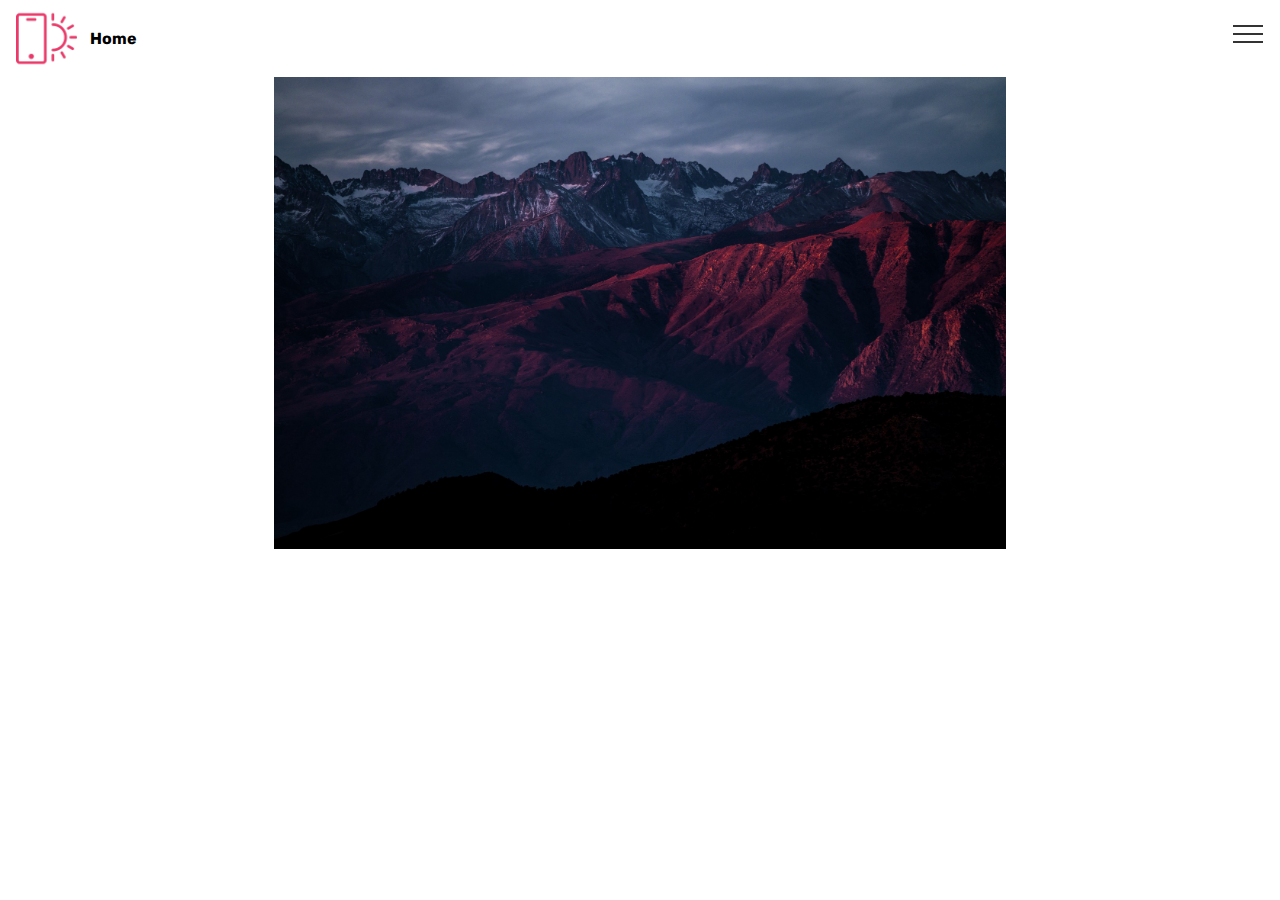
==== index.html @ af526e58 "create github pages" ====
<!DOCTYPE html>
<html>
<head>
  <!-- Site made with Mobirise Website Builder v4.4.1, https://mobirise.com -->
  <meta charset="UTF-8">
  <meta http-equiv="X-UA-Compatible" content="IE=edge">
  <meta name="generator" content="Mobirise v4.4.1, mobirise.com">
  <meta name="viewport" content="width=device-width, initial-scale=1">
  <link rel="shortcut icon" href="assets/images/logo2.png" type="image/x-icon">
  <meta name="description" content="">
  <title>Home</title>
  <link rel="stylesheet" href="assets/web/assets/mobirise-icons/mobirise-icons.css">
  <link rel="stylesheet" href="assets/tether/tether.min.css">
  <link rel="stylesheet" href="assets/bootstrap/css/bootstrap.min.css">
  <link rel="stylesheet" href="assets/bootstrap/css/bootstrap-grid.min.css">
  <link rel="stylesheet" href="assets/bootstrap/css/bootstrap-reboot.min.css">
  <link rel="stylesheet" href="assets/dropdown/css/style.css">
  <link rel="stylesheet" href="assets/theme/css/style.css">
  <link rel="stylesheet" href="assets/mobirise/css/mbr-additional.css" type="text/css">
  
  
  
</head>
<body>
<section class="menu cid-qCxR1X4GWR" once="menu" id="menu1-1" data-rv-view="619">

    

    <nav class="navbar navbar-expand beta-menu navbar-dropdown align-items-center collapsed">
        <button class="navbar-toggler navbar-toggler-right" type="button" data-toggle="collapse" data-target="#navbarSupportedContent" aria-controls="navbarSupportedContent" aria-expanded="false" aria-label="Toggle navigation">
            <div class="hamburger">
                <span></span>
                <span></span>
                <span></span>
                <span></span>
            </div>
        </button>
        <div class="menu-logo">
            <div class="navbar-brand">
                <span class="navbar-logo">
                    <a href="https://mobirise.com">
                         <img src="assets/images/logo2.png" alt="Mobirise" media-simple="true" style="height: 3.8rem;">
                    </a>
                </span>
                <span class="navbar-caption-wrap"><a class="navbar-caption text-black display-4" href="index.html">
                        Home</a></span>
            </div>
        </div>
        <div class="collapse navbar-collapse" id="navbarSupportedContent">
            <ul class="navbar-nav nav-dropdown nav-right" data-app-modern-menu="true"><li class="nav-item">
                    <a class="nav-link link text-black display-4" href="page2.html">Team</a>
                </li>
                <li class="nav-item dropdown">
                    <a class="nav-link link text-black display-4" href="page3.html">
                        
                        Vooronderzoek<br></a>
                </li><li class="nav-item"><a class="nav-link link text-black display-4" href="page3.html">
                        
                        Proces<br></a></li><li class="nav-item"><a class="nav-link link text-black display-4" href="page3.html">
                        
                        product<br><br><br></a></li></ul>
            
        </div>
    </nav>
</section>

<section class="engine"><a href="https://mobirise.co">Mobirise</a></section><section class="cid-qCxQZdJtbx" id="image1-0" data-rv-view="621">

    

    <figure class="mbr-figure container">
            <div class="image-block" style="width: 66%;">
                <img src="assets/images/jumbotron.jpg" width="1400" alt="Mobirise" media-simple="true">
                
            </div>
    </figure>
</section>


  <script src="assets/web/assets/jquery/jquery.min.js"></script>
  <script src="assets/popper/popper.min.js"></script>
  <script src="assets/tether/tether.min.js"></script>
  <script src="assets/bootstrap/js/bootstrap.min.js"></script>
  <script src="assets/smooth-scroll/smooth-scroll.js"></script>
  <script src="assets/dropdown/js/script.min.js"></script>
  <script src="assets/touch-swipe/jquery.touch-swipe.min.js"></script>
  <script src="assets/theme/js/script.js"></script>
  
  
</body>
</html>
---- assets/web/assets/mobirise-icons/mobirise-icons.css ----
@font-face {
  font-family: 'MobiriseIcons';
  src:  url('mobirise-icons.eot?spat4u');
  src:  url('mobirise-icons.eot?spat4u#iefix') format('embedded-opentype'),
    url('mobirise-icons.ttf?spat4u') format('truetype'),
    url('mobirise-icons.woff?spat4u') format('woff'),
    url('mobirise-icons.svg?spat4u#MobiriseIcons') format('svg');
  font-weight: normal;
  font-style: normal;
}

[class^="mbri-"], [class*=" mbri-"] {
  /* use !important to prevent issues with browser extensions that change fonts */
  font-family: MobiriseIcons !important;
  speak: none;
  font-style: normal;
  font-weight: normal;
  font-variant: normal;
  text-transform: none;
  line-height: 1;

  /* Better Font Rendering =========== */
  -webkit-font-smoothing: antialiased;
  -moz-osx-font-smoothing: grayscale;
}

.mbri-add-submenu:before {
  content: "\e900";
}
.mbri-alert:before {
  content: "\e901";
}
.mbri-align-center:before {
  content: "\e902";
}
.mbri-align-justify:before {
  content: "\e903";
}
.mbri-align-left:before {
  content: "\e904";
}
.mbri-align-right:before {
  content: "\e905";
}
.mbri-android:before {
  content: "\e906";
}
.mbri-apple:before {
  content: "\e907";
}
.mbri-arrow-down:before {
  content: "\e908";
}
.mbri-arrow-next:before {
  content: "\e909";
}
.mbri-arrow-prev:before {
  content: "\e90a";
}
.mbri-arrow-up:before {
  content: "\e90b";
}
.mbri-bold:before {
  content: "\e90c";
}
.mbri-bookmark:before {
  content: "\e90d";
}
.mbri-bootstrap:before {
  content: "\e90e";
}
.mbri-briefcase:before {
  content: "\e90f";
}
.mbri-browse:before {
  content: "\e910";
}
.mbri-bulleted-list:before {
  content: "\e911";
}
.mbri-calendar:before {
  content: "\e912";
}
.mbri-camera:before {
  content: "\e913";
}
.mbri-cart-add:before {
  content: "\e914";
}
.mbri-cart-full:before {
  content: "\e915";
}
.mbri-cash:before {
  content: "\e916";
}
.mbri-change-style:before {
  content: "\e917";
}
.mbri-chat:before {
  content: "\e918";
}
.mbri-clock:before {
  content: "\e919";
}
.mbri-close:before {
  content: "\e91a";
}
.mbri-cloud:before {
  content: "\e91b";
}
.mbri-code:before {
  content: "\e91c";
}
.mbri-contact-form:before {
  content: "\e91d";
}
.mbri-credit-card:before {
  content: "\e91e";
}
.mbri-cursor-click:before {
  content: "\e91f";
}
.mbri-cust-feedback:before {
  content: "\e920";
}
.mbri-database:before {
  content: "\e921";
}
.mbri-delivery:before {
  content: "\e922";
}
.mbri-desktop:before {
  content: "\e923";
}
.mbri-devices:before {
  content: "\e924";
}
.mbri-down:before {
  content: "\e925";
}
.mbri-download:before {
  content: "\e989";
}
.mbri-drag-n-drop:before {
  content: "\e927";
}
.mbri-drag-n-drop2:before {
  content: "\e928";
}
.mbri-edit:before {
  content: "\e929";
}
.mbri-edit2:before {
  content: "\e92a";
}
.mbri-error:before {
  content: "\e92b";
}
.mbri-extension:before {
  content: "\e92c";
}
.mbri-features:before {
  content: "\e92d";
}
.mbri-file:before {
  content: "\e92e";
}
.mbri-flag:before {
  content: "\e92f";
}
.mbri-folder:before {
  content: "\e930";
}
.mbri-gift:before {
  content: "\e931";
}
.mbri-github:before {
  content: "\e932";
}
.mbri-globe:before {
  content: "\e933";
}
.mbri-globe-2:before {
  content: "\e934";
}
.mbri-growing-chart:before {
  content: "\e935";
}
.mbri-hearth:before {
  content: "\e936";
}
.mbri-help:before {
  content: "\e937";
}
.mbri-home:before {
  content: "\e938";
}
.mbri-hot-cup:before {
  content: "\e939";
}
.mbri-idea:before {
  content: "\e93a";
}
.mbri-image-gallery:before {
  content: "\e93b";
}
.mbri-image-slider:before {
  content: "\e93c";
}
.mbri-info:before {
  content: "\e93d";
}
.mbri-italic:before {
  content: "\e93e";
}
.mbri-key:before {
  content: "\e93f";
}
.mbri-laptop:before {
  content: "\e940";
}
.mbri-layers:before {
  content: "\e941";
}
.mbri-left-right:before {
  content: "\e942";
}
.mbri-left:before {
  content: "\e943";
}
.mbri-letter:before {
  content: "\e944";
}
.mbri-like:before {
  content: "\e945";
}
.mbri-link:before {
  content: "\e946";
}
.mbri-lock:before {
  content: "\e947";
}
.mbri-login:before {
  content: "\e948";
}
.mbri-logout:before {
  content: "\e949";
}
.mbri-magic-stick:before {
  content: "\e94a";
}
.mbri-map-pin:before {
  content: "\e94b";
}
.mbri-menu:before {
  content: "\e94c";
}
.mbri-mobile:before {
  content: "\e94d";
}
.mbri-mobile2:before {
  content: "\e94e";
}
.mbri-mobirise:before {
  content: "\e94f";
}
.mbri-more-horizontal:before {
  content: "\e950";
}
.mbri-more-vertical:before {
  content: "\e951";
}
.mbri-music:before {
  content: "\e952";
}
.mbri-new-file:before {
  content: "\e953";
}
.mbri-numbered-list:before {
  content: "\e954";
}
.mbri-opened-folder:before {
  content: "\e955";
}
.mbri-pages:before {
  content: "\e956";
}
.mbri-paper-plane:before {
  content: "\e957";
}
.mbri-paperclip:before {
  content: "\e958";
}
.mbri-photo:before {
  content: "\e959";
}
.mbri-photos:before {
  content: "\e95a";
}
.mbri-pin:before {
  content: "\e95b";
}
.mbri-play:before {
  content: "\e95c";
}
.mbri-plus:before {
  content: "\e95d";
}
.mbri-preview:before {
  content: "\e95e";
}
.mbri-print:before {
  content: "\e95f";
}
.mbri-protect:before {
  content: "\e960";
}
.mbri-question:before {
  content: "\e961";
}
.mbri-quote-left:before {
  content: "\e962";
}
.mbri-quote-right:before {
  content: "\e963";
}
.mbri-refresh:before {
  content: "\e964";
}
.mbri-responsive:before {
  content: "\e965";
}
.mbri-right:before {
  content: "\e966";
}
.mbri-rocket:before {
  content: "\e967";
}
.mbri-sad-face:before {
  content: "\e968";
}
.mbri-sale:before {
  content: "\e969";
}
.mbri-save:before {
  content: "\e96a";
}
.mbri-search:before {
  content: "\e96b";
}
.mbri-setting:before {
  content: "\e96c";
}
.mbri-setting2:before {
  content: "\e96d";
}
.mbri-setting3:before {
  content: "\e96e";
}
.mbri-share:before {
  content: "\e96f";
}
.mbri-shopping-bag:before {
  content: "\e970";
}
.mbri-shopping-basket:before {
  content: "\e971";
}
.mbri-shopping-cart:before {
  content: "\e972";
}
.mbri-sites:before {
  content: "\e973";
}
.mbri-smile-face:before {
  content: "\e974";
}
.mbri-speed:before {
  content: "\e975";
}
.mbri-star:before {
  content: "\e976";
}
.mbri-success:before {
  content: "\e977";
}
.mbri-sun:before {
  content: "\e978";
}
.mbri-sun2:before {
  content: "\e979";
}
.mbri-tablet:before {
  content: "\e97a";
}
.mbri-tablet-vertical:before {
  content: "\e97b";
}
.mbri-target:before {
  content: "\e97c";
}
.mbri-timer:before {
  content: "\e97d";
}
.mbri-to-ftp:before {
  content: "\e97e";
}
.mbri-to-local-drive:before {
  content: "\e97f";
}
.mbri-touch-swipe:before {
  content: "\e980";
}
.mbri-touch:before {
  content: "\e981";
}
.mbri-trash:before {
  content: "\e982";
}
.mbri-underline:before {
  content: "\e983";
}
.mbri-unlink:before {
  content: "\e984";
}
.mbri-unlock:before {
  content: "\e985";
}
.mbri-up-down:before {
  content: "\e986";
}
.mbri-up:before {
  content: "\e987";
}
.mbri-update:before {
  content: "\e988";
}
.mbri-upload:before {
 content: "\e926"; 
}
.mbri-user:before {
  content: "\e98a";
}
.mbri-user2:before {
  content: "\e98b";
}
.mbri-users:before {
  content: "\e98c";
}
.mbri-video:before {
  content: "\e98d";
}
.mbri-video-play:before {
  content: "\e98e";
}
.mbri-watch:before {
  content: "\e98f";
}
.mbri-website-theme:before {
  content: "\e990";
}
.mbri-wifi:before {
  content: "\e991";
}
.mbri-windows:before {
  content: "\e992";
}
.mbri-zoom-out:before {
  content: "\e993";
}
.mbri-redo:before {
  content: "\e994";
}
.mbri-undo:before {
  content: "\e995";
}
---- assets/dropdown/css/style.css ----
.navbar-dropdown {
  left: 0;
  padding: 0;
  position: absolute;
  right: 0;
  top: 0;
  transition: all 0.45s ease;
  z-index: 1030;
  background: #282828; }
  .navbar-dropdown .navbar-logo {
    margin-right: 0.8rem;
    transition: margin 0.3s ease-in-out;
    vertical-align: middle; }
    .navbar-dropdown .navbar-logo img {
      height: 3.125rem;
      transition: all 0.3s ease-in-out; }
    .navbar-dropdown .navbar-logo.mbr-iconfont {
      font-size: 3.125rem;
      line-height: 3.125rem; }
  .navbar-dropdown .navbar-caption {
    font-weight: 700;
    white-space: normal;
    vertical-align: -4px;
    line-height: 3.125rem !important; }
    .navbar-dropdown .navbar-caption, .navbar-dropdown .navbar-caption:hover {
      color: inherit;
      text-decoration: none; }
  .navbar-dropdown .mbr-iconfont + .navbar-caption {
    vertical-align: -1px; }
  .navbar-dropdown.navbar-fixed-top {
    position: fixed; }
  .navbar-dropdown .navbar-brand span {
    vertical-align: -4px; }
  .navbar-dropdown.bg-color.transparent {
    background: none; }
  .navbar-dropdown.navbar-short .navbar-brand {
    padding: 0.625rem 0; }
    .navbar-dropdown.navbar-short .navbar-brand span {
      vertical-align: -1px; }
  .navbar-dropdown.navbar-short .navbar-caption {
    line-height: 2.375rem !important;
    vertical-align: -2px; }
  .navbar-dropdown.navbar-short .navbar-logo {
    margin-right: 0.5rem; }
    .navbar-dropdown.navbar-short .navbar-logo img {
      height: 2.375rem; }
    .navbar-dropdown.navbar-short .navbar-logo.mbr-iconfont {
      font-size: 2.375rem;
      line-height: 2.375rem; }
  .navbar-dropdown.navbar-short .mbr-table-cell {
    height: 3.625rem; }
  .navbar-dropdown .navbar-close {
    left: 0.6875rem;
    position: fixed;
    top: 0.75rem;
    z-index: 1000; }
  .navbar-dropdown .hamburger-icon {
    content: "";
    display: inline-block;
    vertical-align: middle;
    width: 16px;
    -webkit-box-shadow: 0 -6px 0 1px #282828,0 0 0 1px #282828,0 6px 0 1px #282828;
    -moz-box-shadow: 0 -6px 0 1px #282828,0 0 0 1px #282828,0 6px 0 1px #282828;
    box-shadow: 0 -6px 0 1px #282828,0 0 0 1px #282828,0 6px 0 1px #282828; }

.dropdown-menu .dropdown-toggle[data-toggle="dropdown-submenu"]::after {
  border-bottom: 0.35em solid transparent;
  border-left: 0.35em solid;
  border-right: 0;
  border-top: 0.35em solid transparent;
  margin-left: 0.3rem; }

.dropdown-menu .dropdown-item:focus {
  outline: 0; }

.nav-dropdown {
  font-size: 0.75rem;
  font-weight: 500;
  height: auto !important; }
  .nav-dropdown .nav-btn {
    padding-left: 1rem; }
  .nav-dropdown .link {
    margin: .667em 1.667em;
    font-weight: 500;
    padding: 0;
    transition: color .2s ease-in-out; }
    .nav-dropdown .link.dropdown-toggle {
      margin-right: 2.583em; }
      .nav-dropdown .link.dropdown-toggle::after {
        margin-left: .25rem;
        border-top: 0.35em solid;
        border-right: 0.35em solid transparent;
        border-left: 0.35em solid transparent;
        border-bottom: 0; }
      .nav-dropdown .link.dropdown-toggle[aria-expanded="true"] {
        margin: 0;
        padding: 0.667em 3.263em  0.667em 1.667em; }
  .nav-dropdown .link::after,
  .nav-dropdown .dropdown-item::after {
    color: inherit; }
  .nav-dropdown .btn {
    font-size: 0.75rem;
    font-weight: 700;
    letter-spacing: 0;
    margin-bottom: 0;
    padding-left: 1.25rem;
    padding-right: 1.25rem; }
  .nav-dropdown .dropdown-menu {
    border-radius: 0;
    border: 0;
    left: 0;
    margin: 0;
    padding-bottom: 1.25rem;
    padding-top: 1.25rem;
    position: relative; }
  .nav-dropdown .dropdown-submenu {
    margin-left: 0.125rem;
    top: 0; }
  .nav-dropdown .dropdown-item {
    font-weight: 500;
    line-height: 2;
    padding: 0.3846em 4.615em 0.3846em 1.5385em;
    position: relative;
    transition: color .2s ease-in-out, background-color .2s ease-in-out; }
    .nav-dropdown .dropdown-item::after {
      margin-top: -0.3077em;
      position: absolute;
      right: 1.1538em;
      top: 50%; }
    .nav-dropdown .dropdown-item:focus, .nav-dropdown .dropdown-item:hover {
      background: none; }

@media (max-width: 767px) {
  .nav-dropdown.navbar-toggleable-sm {
    bottom: 0;
    display: none;
    left: 0;
    overflow-x: hidden;
    position: fixed;
    top: 0;
    transform: translateX(-100%);
    -ms-transform: translateX(-100%);
    -webkit-transform: translateX(-100%);
    width: 18.75rem;
    z-index: 999; } }
.nav-dropdown.navbar-toggleable-xl {
  bottom: 0;
  display: none;
  left: 0;
  overflow-x: hidden;
  position: fixed;
  top: 0;
  transform: translateX(-100%);
  -ms-transform: translateX(-100%);
  -webkit-transform: translateX(-100%);
  width: 18.75rem;
  z-index: 999; }

.nav-dropdown-sm {
  display: block !important;
  overflow-x: hidden;
  overflow: auto;
  padding-top: 3.875rem; }
  .nav-dropdown-sm::after {
    content: "";
    display: block;
    height: 3rem;
    width: 100%; }
  .nav-dropdown-sm.collapse.in ~ .navbar-close {
    display: block !important; }
  .nav-dropdown-sm.collapsing, .nav-dropdown-sm.collapse.in {
    transform: translateX(0);
    -ms-transform: translateX(0);
    -webkit-transform: translateX(0);
    transition: all 0.25s ease-out;
    -webkit-transition: all 0.25s ease-out;
    background: #282828; }
  .nav-dropdown-sm.collapsing[aria-expanded="false"] {
    transform: translateX(-100%);
    -ms-transform: translateX(-100%);
    -webkit-transform: translateX(-100%); }
  .nav-dropdown-sm .nav-item {
    display: block;
    margin-left: 0 !important;
    padding-left: 0; }
  .nav-dropdown-sm .link,
  .nav-dropdown-sm .dropdown-item {
    border-top: 1px dotted rgba(255, 255, 255, 0.1);
    font-size: 0.8125rem;
    line-height: 1.6;
    margin: 0 !important;
    padding: 0.875rem 2.4rem 0.875rem 1.5625rem !important;
    position: relative;
    white-space: normal; }
    .nav-dropdown-sm .link:focus, .nav-dropdown-sm .link:hover,
    .nav-dropdown-sm .dropdown-item:focus,
    .nav-dropdown-sm .dropdown-item:hover {
      background: rgba(0, 0, 0, 0.2) !important;
      color: #c0a375; }
  .nav-dropdown-sm .nav-btn {
    position: relative;
    padding: 1.5625rem 1.5625rem 0 1.5625rem; }
    .nav-dropdown-sm .nav-btn::before {
      border-top: 1px dotted rgba(255, 255, 255, 0.1);
      content: "";
      left: 0;
      position: absolute;
      top: 0;
      width: 100%; }
    .nav-dropdown-sm .nav-btn + .nav-btn {
      padding-top: 0.625rem; }
      .nav-dropdown-sm .nav-btn + .nav-btn::before {
        display: none; }
  .nav-dropdown-sm .btn {
    padding: 0.625rem 0; }
  .nav-dropdown-sm .dropdown-toggle[data-toggle="dropdown-submenu"]::after {
    margin-left: .25rem;
    border-top: 0.35em solid;
    border-right: 0.35em solid transparent;
    border-left: 0.35em solid transparent;
    border-bottom: 0; }
  .nav-dropdown-sm .dropdown-toggle[data-toggle="dropdown-submenu"][aria-expanded="true"]::after {
    border-top: 0;
    border-right: 0.35em solid transparent;
    border-left: 0.35em solid transparent;
    border-bottom: 0.35em solid; }
  .nav-dropdown-sm .dropdown-menu {
    margin: 0;
    padding: 0;
    position: relative;
    top: 0;
    left: 0;
    width: 100%;
    border: 0;
    float: none;
    border-radius: 0;
    background: none; }
  .nav-dropdown-sm .dropdown-submenu {
    left: 100%;
    margin-left: 0.125rem;
    margin-top: -1.25rem;
    top: 0; }

.navbar-toggleable-sm .nav-dropdown .dropdown-menu {
  position: absolute; }

.navbar-toggleable-sm .nav-dropdown .dropdown-submenu {
  left: 100%;
  margin-left: 0.125rem;
  margin-top: -1.25rem;
  top: 0; }

.navbar-toggleable-sm.opened .nav-dropdown .dropdown-menu {
  position: relative; }

.navbar-toggleable-sm.opened .nav-dropdown .dropdown-submenu {
  left: 0;
  margin-left: 00rem;
  margin-top: 0rem;
  top: 0; }

.is-builder .nav-dropdown.collapsing {
  transition: none !important; }

/*# sourceMappingURL=style.css.map */
---- assets/theme/css/style.css ----
.engine {
	position: absolute;
	text-indent: -2400px;
	text-align: center;
	padding: 0;
	top: 0;
	left: -2400px;
}/*!
 * Mobirise v4 theme (https://mobirise.com/)
 * Copyright 2017 Mobirise
 */
section {
  background-color: #eeeeee; }

section,
.container,
.container-fluid {
  position: relative;
  word-wrap: break-word; }

a.mbr-iconfont:hover {
  text-decoration: none; }

.article .lead p, .article .lead ul, .article .lead ol, .article .lead pre, .article .lead blockquote {
  margin-bottom: 0; }

a {
  font-style: normal;
  font-weight: 400;
  cursor: pointer; }
  a, a:hover {
    text-decoration: none; }

figure {
  margin-bottom: 0; }

body {
  color: #232323; }

h1, h2, h3, h4, h5, h6,
.h1, .h2, .h3, .h4, .h5, .h6,
.display-1, .display-2, .display-3, .display-4 {
  line-height: 1;
  word-break: break-word;
  word-wrap: break-word; }

b, strong {
  font-weight: bold; }

blockquote {
  padding: 10px 0 10px 20px;
  position: relative;
  border-left: 2px solid;
  border-color: #ff3366; }

input:-webkit-autofill, input:-webkit-autofill:hover, input:-webkit-autofill:focus, input:-webkit-autofill:active {
  transition-delay: 9999s;
  transition-property: background-color, color; }

textarea[type="hidden"] {
  display: none; }

body {
  position: relative; }

section {
  background-position: 50% 50%;
  background-repeat: no-repeat;
  background-size: cover; }
  section .mbr-background-video,
  section .mbr-background-video-preview {
    position: absolute;
    bottom: 0;
    left: 0;
    right: 0;
    top: 0; }

.hidden {
  visibility: hidden; }

.mbr-z-index20 {
  z-index: 20; }

/*! Base colors */
.mbr-white {
  color: #ffffff; }

.mbr-black {
  color: #000000; }

.mbr-bg-white {
  background-color: #ffffff; }

.mbr-bg-black {
  background-color: #000000; }

/*! Text-aligns */
.align-left {
  text-align: left; }

.align-center {
  text-align: center; }

.align-right {
  text-align: right; }

@media (max-width: 767px) {
  .align-left, .align-center, .align-right, .mbr-section-btn, .mbr-section-title {
    text-align: center; } }
/*! Font-weight  */
.mbr-light {
  font-weight: 300; }

.mbr-regular {
  font-weight: 400; }

.mbr-semibold {
  font-weight: 500; }

.mbr-bold {
  font-weight: 700; }

/*! Media  */
.media-size-item {
  -webkit-flex: 1 1 auto;
  -moz-flex: 1 1 auto;
  -ms-flex: 1 1 auto;
  -o-flex: 1 1 auto;
  flex: 1 1 auto; }

.media-content {
  -webkit-flex-basis: 100%;
  flex-basis: 100%; }

.media-container-row {
  display: -ms-flexbox;
  display: -webkit-flex;
  display: flex;
  -webkit-flex-direction: row;
  -ms-flex-direction: row;
  flex-direction: row;
  -webkit-flex-wrap: wrap;
  -ms-flex-wrap: wrap;
  flex-wrap: wrap;
  -webkit-justify-content: center;
  -ms-flex-pack: center;
  justify-content: center;
  -webkit-align-content: center;
  -ms-flex-line-pack: center;
  align-content: center;
  -webkit-align-items: start;
  -ms-flex-align: start;
  align-items: start; }
  .media-container-row .media-size-item {
    width: 400px; }

.media-container-column {
  display: -ms-flexbox;
  display: -webkit-flex;
  display: flex;
  -webkit-flex-direction: column;
  -ms-flex-direction: column;
  flex-direction: column;
  -webkit-flex-wrap: wrap;
  -ms-flex-wrap: wrap;
  flex-wrap: wrap;
  -webkit-justify-content: center;
  -ms-flex-pack: center;
  justify-content: center;
  -webkit-align-content: center;
  -ms-flex-line-pack: center;
  align-content: center;
  -webkit-align-items: stretch;
  -ms-flex-align: stretch;
  align-items: stretch; }
  .media-container-column > * {
    width: 100%; }

@media (min-width: 992px) {
  .media-container-row {
    -webkit-flex-wrap: nowrap;
    -ms-flex-wrap: nowrap;
    flex-wrap: nowrap; } }
figure {
  overflow: hidden; }

figure[mbr-media-size] {
  transition: width 0.1s; }

.mbr-figure img, .mbr-figure iframe {
  display: block;
  width: 100%; }

.card {
  background-color: transparent;
  border: none; }

.card-img {
  text-align: center;
  flex-shrink: 0; }

.media {
  max-width: 100%;
  margin: 0 auto; }

.mbr-figure {
  -ms-flex-item-align: center;
  -ms-grid-row-align: center;
  -webkit-align-self: center;
  align-self: center; }

.media-container > div {
  max-width: 100%; }

.mbr-figure img, .card-img img {
  width: 100%; }

@media (max-width: 991px) {
  .media-size-item {
    width: auto !important; }

  .media {
    width: auto; }

  .mbr-figure {
    width: 100% !important; } }
/*! Buttons */
.mbr-section-btn {
  margin-left: -.25rem;
  margin-right: -.25rem;
  font-size: 0; }

nav .mbr-section-btn {
  margin-left: 0rem;
  margin-right: 0rem; }

/*! Btn icon margin */
.btn .mbr-iconfont, .btn.btn-sm .mbr-iconfont {
  cursor: pointer;
  margin-right: 0.5rem; }

.btn.btn-md .mbr-iconfont, .btn.btn-md .mbr-iconfont {
  margin-right: 0.8rem; }

.mbr-regular {
  font-weight: 400; }

.mbr-semibold {
  font-weight: 500; }

.mbr-bold {
  font-weight: 700; }

[type="submit"] {
  -webkit-appearance: none; }

/*! Full-screen */
.mbr-fullscreen .mbr-overlay {
  min-height: 100vh; }

.mbr-fullscreen {
  display: flex;
  display: -webkit-flex;
  display: -moz-flex;
  display: -ms-flex;
  display: -o-flex;
  align-items: center;
  -webkit-align-items: center;
  min-height: 100vh;
  padding-top: 3rem;
  padding-bottom: 3rem; }

/*! Map */
.map {
  height: 25rem;
  position: relative; }
  .map iframe {
    width: 100%;
    height: 100%; }

/* Form */
.form-asterisk {
  font-family: initial;
  position: absolute;
  top: -2px;
  font-weight: normal; }

/*! Scroll to top arrow */
.mbr-arrow-up {
  bottom: 25px;
  right: 90px;
  position: fixed;
  text-align: right;
  z-index: 5000;
  color: #ffffff;
  font-size: 32px;
  transform: rotate(180deg);
  -webkit-transform: rotate(180deg); }

.mbr-arrow-up a {
  background: rgba(0, 0, 0, 0.2);
  border-radius: 3px;
  color: #fff;
  display: inline-block;
  height: 60px;
  width: 60px;
  outline-style: none !important;
  position: relative;
  text-decoration: none;
  transition: all .3s ease-in-out;
  cursor: pointer;
  text-align: center; }
  .mbr-arrow-up a:hover {
    background-color: rgba(0, 0, 0, 0.4); }
  .mbr-arrow-up a i {
    line-height: 60px; }

.mbr-arrow-up-icon {
  display: block;
  color: #fff; }

.mbr-arrow-up-icon::before {
  content: "\203a";
  display: inline-block;
  font-family: serif;
  font-size: 32px;
  line-height: 1;
  font-style: normal;
  position: relative;
  top: 6px;
  left: -4px;
  -webkit-transform: rotate(-90deg);
  transform: rotate(-90deg); }

/*! Arrow Down */
.mbr-arrow {
  position: absolute;
  bottom: 45px;
  left: 50%;
  width: 60px;
  height: 60px;
  cursor: pointer;
  background-color: rgba(80, 80, 80, 0.5);
  border-radius: 50%;
  -webkit-transform: translateX(-50%);
  transform: translateX(-50%); }
  .mbr-arrow > a {
    display: inline-block;
    text-decoration: none;
    outline-style: none;
    -webkit-animation: arrowdown 1.7s ease-in-out infinite;
    animation: arrowdown 1.7s ease-in-out infinite; }
    .mbr-arrow > a > i {
      position: absolute;
      top: -2px;
      left: 15px;
      font-size: 2rem; }

@keyframes arrowdown {
  0% {
    transform: translateY(0px);
    -webkit-transform: translateY(0px); }
  50% {
    transform: translateY(-5px);
    -webkit-transform: translateY(-5px); }
  100% {
    transform: translateY(0px);
    -webkit-transform: translateY(0px); } }
@-webkit-keyframes arrowdown {
  0% {
    transform: translateY(0px);
    -webkit-transform: translateY(0px); }
  50% {
    transform: translateY(-5px);
    -webkit-transform: translateY(-5px); }
  100% {
    transform: translateY(0px);
    -webkit-transform: translateY(0px); } }
@media (max-width: 500px) {
  .mbr-arrow-up {
    left: 50%;
    right: auto;
    transform: translateX(-50%) rotate(180deg);
    -webkit-transform: translateX(-50%) rotate(180deg); } }
/*Gradients animation*/
@keyframes gradient-animation {
  from {
    background-position: 0% 100%;
    animation-timing-function: ease-in-out; }
  to {
    background-position: 100% 0%;
    animation-timing-function: ease-in-out; } }
@-webkit-keyframes gradient-animation {
  from {
    background-position: 0% 100%;
    animation-timing-function: ease-in-out; }
  to {
    background-position: 100% 0%;
    animation-timing-function: ease-in-out; } }
.bg-gradient {
  background-size: 200% 200%;
  animation: gradient-animation 5s infinite alternate;
  -webkit-animation: gradient-animation 5s infinite alternate; }

.menu .navbar-brand {
  display: -webkit-flex; }
  .menu .navbar-brand span {
    display: flex;
    display: -webkit-flex; }
  .menu .navbar-brand .navbar-caption-wrap {
    display: -webkit-flex; }
  .menu .navbar-brand .navbar-logo img {
    display: -webkit-flex; }
@media (min-width: 768px) and (max-width: 991px) {
  .menu .navbar-toggleable-sm .navbar-nav {
    display: -webkit-box;
    display: -webkit-flex;
    display: -ms-flexbox; } }
@media (min-width: 992px) {
  .menu .navbar-nav.nav-dropdown {
    display: -webkit-flex; }
  .menu .navbar-toggleable-sm .navbar-collapse {
    display: -webkit-flex !important; } }

/*# sourceMappingURL=style.css.map */
---- assets/mobirise/css/mbr-additional.css ----
@import url(https://fonts.googleapis.com/css?family=Rubik:300,300i,400,400i,500,500i,700,700i,900,900i);





body {
  font-style: normal;
  line-height: 1.5;
}
.mbr-section-title {
  font-style: normal;
  line-height: 1.2;
}
.mbr-section-subtitle {
  line-height: 1.3;
}
.mbr-text {
  font-style: normal;
  line-height: 1.6;
}
.display-1 {
  font-family: 'Rubik', sans-serif;
  font-size: 4.25rem;
}
.display-1 > .mbr-iconfont {
  font-size: 6.8rem;
}
.display-2 {
  font-family: 'Rubik', sans-serif;
  font-size: 3rem;
}
.display-2 > .mbr-iconfont {
  font-size: 4.8rem;
}
.display-4 {
  font-family: 'Rubik', sans-serif;
  font-size: 1rem;
}
.display-4 > .mbr-iconfont {
  font-size: 1.6rem;
}
.display-5 {
  font-family: 'Rubik', sans-serif;
  font-size: 1.5rem;
}
.display-5 > .mbr-iconfont {
  font-size: 2.4rem;
}
.display-7 {
  font-family: 'Rubik', sans-serif;
  font-size: 1rem;
}
.display-7 > .mbr-iconfont {
  font-size: 1.6rem;
}
/* ---- Fluid typography for mobile devices ---- */
/* 1.4 - font scale ratio ( bootstrap == 1.42857 ) */
/* 100vw - current viewport width */
/* (48 - 20)  48 == 48rem == 768px, 20 == 20rem == 320px(minimal supported viewport) */
/* 0.65 - min scale variable, may vary */
@media (max-width: 768px) {
  .display-1 {
    font-size: 3.4rem;
    font-size: calc( 2.1374999999999997rem + (4.25 - 2.1374999999999997) * ((100vw - 20rem) / (48 - 20)));
    line-height: calc( 1.4 * (2.1374999999999997rem + (4.25 - 2.1374999999999997) * ((100vw - 20rem) / (48 - 20))));
  }
  .display-2 {
    font-size: 2.4rem;
    font-size: calc( 1.7rem + (3 - 1.7) * ((100vw - 20rem) / (48 - 20)));
    line-height: calc( 1.4 * (1.7rem + (3 - 1.7) * ((100vw - 20rem) / (48 - 20))));
  }
  .display-4 {
    font-size: 0.8rem;
    font-size: calc( 1rem + (1 - 1) * ((100vw - 20rem) / (48 - 20)));
    line-height: calc( 1.4 * (1rem + (1 - 1) * ((100vw - 20rem) / (48 - 20))));
  }
  .display-5 {
    font-size: 1.2rem;
    font-size: calc( 1.175rem + (1.5 - 1.175) * ((100vw - 20rem) / (48 - 20)));
    line-height: calc( 1.4 * (1.175rem + (1.5 - 1.175) * ((100vw - 20rem) / (48 - 20))));
  }
}
/* Buttons */
.btn {
  font-weight: 500;
  border-width: 2px;
  font-style: normal;
  letter-spacing: 1px;
  margin: .4rem .8rem;
  white-space: normal;
  -webkit-transition: all 0.3s ease-in-out;
  -moz-transition: all 0.3s ease-in-out;
  transition: all 0.3s ease-in-out;
  padding: 1rem 3rem;
  border-radius: 3px;
  display: inline-flex;
  align-items: center;
  justify-content: center;
  word-break: break-word;
}
.btn-sm {
  font-weight: 500;
  letter-spacing: 1px;
  -webkit-transition: all 0.3s ease-in-out;
  -moz-transition: all 0.3s ease-in-out;
  transition: all 0.3s ease-in-out;
  padding: 0.6rem 1.5rem;
  border-radius: 3px;
}
.btn-md {
  font-weight: 500;
  letter-spacing: 1px;
  margin: .4rem .8rem !important;
  -webkit-transition: all 0.3s ease-in-out;
  -moz-transition: all 0.3s ease-in-out;
  transition: all 0.3s ease-in-out;
  padding: 1rem 3rem;
  border-radius: 3px;
}
.btn-lg {
  font-weight: 500;
  letter-spacing: 1px;
  margin: .4rem .8rem !important;
  -webkit-transition: all 0.3s ease-in-out;
  -moz-transition: all 0.3s ease-in-out;
  transition: all 0.3s ease-in-out;
  padding: 1.2rem 3.2rem;
  border-radius: 3px;
}
.bg-primary {
  background-color: #149dcc !important;
}
.bg-success {
  background-color: #f7ed4a !important;
}
.bg-info {
  background-color: #82786e !important;
}
.bg-warning {
  background-color: #879a9f !important;
}
.bg-danger {
  background-color: #b1a374 !important;
}
.btn-primary,
.btn-primary:active {
  background-color: #149dcc;
  border-color: #149dcc;
  color: #ffffff;
}
.btn-primary:hover,
.btn-primary:focus,
.btn-primary.focus,
.btn-primary.active {
  color: #ffffff;
  background-color: #0d6786;
  border-color: #0d6786;
}
.btn-primary.disabled,
.btn-primary:disabled {
  color: #ffffff !important;
  background-color: #0d6786 !important;
  border-color: #0d6786 !important;
}
.btn-secondary,
.btn-secondary:active {
  background-color: #ff3366;
  border-color: #ff3366;
  color: #ffffff;
}
.btn-secondary:hover,
.btn-secondary:focus,
.btn-secondary.focus,
.btn-secondary.active {
  color: #ffffff;
  background-color: #e50039;
  border-color: #e50039;
}
.btn-secondary.disabled,
.btn-secondary:disabled {
  color: #ffffff !important;
  background-color: #e50039 !important;
  border-color: #e50039 !important;
}
.btn-info,
.btn-info:active {
  background-color: #82786e;
  border-color: #82786e;
  color: #ffffff;
}
.btn-info:hover,
.btn-info:focus,
.btn-info.focus,
.btn-info.active {
  color: #ffffff;
  background-color: #59524b;
  border-color: #59524b;
}
.btn-info.disabled,
.btn-info:disabled {
  color: #ffffff !important;
  background-color: #59524b !important;
  border-color: #59524b !important;
}
.btn-success,
.btn-success:active {
  background-color: #f7ed4a;
  border-color: #f7ed4a;
  color: #ffffff;
}
.btn-success:hover,
.btn-success:focus,
.btn-success.focus,
.btn-success.active {
  color: #ffffff;
  background-color: #eadd0a;
  border-color: #eadd0a;
}
.btn-success.disabled,
.btn-success:disabled {
  color: #ffffff !important;
  background-color: #eadd0a !important;
  border-color: #eadd0a !important;
}
.btn-warning,
.btn-warning:active {
  background-color: #879a9f;
  border-color: #879a9f;
  color: #ffffff;
}
.btn-warning:hover,
.btn-warning:focus,
.btn-warning.focus,
.btn-warning.active {
  color: #ffffff;
  background-color: #617479;
  border-color: #617479;
}
.btn-warning.disabled,
.btn-warning:disabled {
  color: #ffffff !important;
  background-color: #617479 !important;
  border-color: #617479 !important;
}
.btn-danger,
.btn-danger:active {
  background-color: #b1a374;
  border-color: #b1a374;
  color: #ffffff;
}
.btn-danger:hover,
.btn-danger:focus,
.btn-danger.focus,
.btn-danger.active {
  color: #ffffff;
  background-color: #8b7d4e;
  border-color: #8b7d4e;
}
.btn-danger.disabled,
.btn-danger:disabled {
  color: #ffffff !important;
  background-color: #8b7d4e !important;
  border-color: #8b7d4e !important;
}
.btn-white {
  color: #333333 !important;
}
.btn-white,
.btn-white:active {
  background-color: #ffffff;
  border-color: #ffffff;
  color: #ffffff;
}
.btn-white:hover,
.btn-white:focus,
.btn-white.focus,
.btn-white.active {
  color: #ffffff;
  background-color: #d4d4d4;
  border-color: #d4d4d4;
}
.btn-white.disabled,
.btn-white:disabled {
  color: #ffffff !important;
  background-color: #d4d4d4 !important;
  border-color: #d4d4d4 !important;
}
.btn-black,
.btn-black:active {
  background-color: #333333;
  border-color: #333333;
  color: #ffffff;
}
.btn-black:hover,
.btn-black:focus,
.btn-black.focus,
.btn-black.active {
  color: #ffffff;
  background-color: #0d0d0d;
  border-color: #0d0d0d;
}
.btn-black.disabled,
.btn-black:disabled {
  color: #ffffff !important;
  background-color: #0d0d0d !important;
  border-color: #0d0d0d !important;
}
.btn-primary-outline,
.btn-primary-outline:active {
  background: none;
  border-color: #0b566f;
  color: #0b566f;
}
.btn-primary-outline:hover,
.btn-primary-outline:focus,
.btn-primary-outline.focus,
.btn-primary-outline.active {
  color: #ffffff;
  background-color: #149dcc;
  border-color: #149dcc;
}
.btn-primary-outline.disabled,
.btn-primary-outline:disabled {
  color: #ffffff !important;
  background-color: #149dcc !important;
  border-color: #149dcc !important;
}
.btn-secondary-outline,
.btn-secondary-outline:active {
  background: none;
  border-color: #cc0033;
  color: #cc0033;
}
.btn-secondary-outline:hover,
.btn-secondary-outline:focus,
.btn-secondary-outline.focus,
.btn-secondary-outline.active {
  color: #ffffff;
  background-color: #ff3366;
  border-color: #ff3366;
}
.btn-secondary-outline.disabled,
.btn-secondary-outline:disabled {
  color: #ffffff !important;
  background-color: #ff3366 !important;
  border-color: #ff3366 !important;
}
.btn-info-outline,
.btn-info-outline:active {
  background: none;
  border-color: #4b453f;
  color: #4b453f;
}
.btn-info-outline:hover,
.btn-info-outline:focus,
.btn-info-outline.focus,
.btn-info-outline.active {
  color: #ffffff;
  background-color: #82786e;
  border-color: #82786e;
}
.btn-info-outline.disabled,
.btn-info-outline:disabled {
  color: #ffffff !important;
  background-color: #82786e !important;
  border-color: #82786e !important;
}
.btn-success-outline,
.btn-success-outline:active {
  background: none;
  border-color: #d2c609;
  color: #d2c609;
}
.btn-success-outline:hover,
.btn-success-outline:focus,
.btn-success-outline.focus,
.btn-success-outline.active {
  color: #ffffff;
  background-color: #f7ed4a;
  border-color: #f7ed4a;
}
.btn-success-outline.disabled,
.btn-success-outline:disabled {
  color: #ffffff !important;
  background-color: #f7ed4a !important;
  border-color: #f7ed4a !important;
}
.btn-warning-outline,
.btn-warning-outline:active {
  background: none;
  border-color: #55666b;
  color: #55666b;
}
.btn-warning-outline:hover,
.btn-warning-outline:focus,
.btn-warning-outline.focus,
.btn-warning-outline.active {
  color: #ffffff;
  background-color: #879a9f;
  border-color: #879a9f;
}
.btn-warning-outline.disabled,
.btn-warning-outline:disabled {
  color: #ffffff !important;
  background-color: #879a9f !important;
  border-color: #879a9f !important;
}
.btn-danger-outline,
.btn-danger-outline:active {
  background: none;
  border-color: #7a6e45;
  color: #7a6e45;
}
.btn-danger-outline:hover,
.btn-danger-outline:focus,
.btn-danger-outline.focus,
.btn-danger-outline.active {
  color: #ffffff;
  background-color: #b1a374;
  border-color: #b1a374;
}
.btn-danger-outline.disabled,
.btn-danger-outline:disabled {
  color: #ffffff !important;
  background-color: #b1a374 !important;
  border-color: #b1a374 !important;
}
.btn-black-outline,
.btn-black-outline:active {
  background: none;
  border-color: #000000;
  color: #000000;
}
.btn-black-outline:hover,
.btn-black-outline:focus,
.btn-black-outline.focus,
.btn-black-outline.active {
  color: #ffffff;
  background-color: #333333;
  border-color: #333333;
}
.btn-black-outline.disabled,
.btn-black-outline:disabled {
  color: #ffffff !important;
  background-color: #333333 !important;
  border-color: #333333 !important;
}
.btn-white-outline,
.btn-white-outline:active,
.btn-white-outline.active {
  background: none;
  border-color: #ffffff;
  color: #ffffff;
}
.btn-white-outline:hover,
.btn-white-outline:focus,
.btn-white-outline.focus {
  color: #333333;
  background-color: #ffffff;
  border-color: #ffffff;
}
.text-primary {
  color: #149dcc !important;
}
.text-secondary {
  color: #ff3366 !important;
}
.text-success {
  color: #f7ed4a !important;
}
.text-info {
  color: #82786e !important;
}
.text-warning {
  color: #879a9f !important;
}
.text-danger {
  color: #b1a374 !important;
}
.text-white {
  color: #ffffff !important;
}
.text-black {
  color: #000000 !important;
}
a.text-primary:hover,
a.text-primary:focus {
  color: #0b566f !important;
}
a.text-secondary:hover,
a.text-secondary:focus {
  color: #cc0033 !important;
}
a.text-success:hover,
a.text-success:focus {
  color: #d2c609 !important;
}
a.text-info:hover,
a.text-info:focus {
  color: #4b453f !important;
}
a.text-warning:hover,
a.text-warning:focus {
  color: #55666b !important;
}
a.text-danger:hover,
a.text-danger:focus {
  color: #7a6e45 !important;
}
a.text-white:hover,
a.text-white:focus {
  color: #b3b3b3 !important;
}
a.text-black:hover,
a.text-black:focus {
  color: #4d4d4d !important;
}
.alert-success {
  background-color: #70c770;
}
.alert-info {
  background-color: #82786e;
}
.alert-warning {
  background-color: #879a9f;
}
.alert-danger {
  background-color: #b1a374;
}
.mbr-section-btn a.btn:not(.btn-form) {
  border-radius: 100px;
}
.mbr-section-btn a.btn:not(.btn-form):hover {
  box-shadow: 0 10px 40px 0 rgba(0, 0, 0, 0.2);
}
.mbr-gallery-filter li a {
  border-radius: 100px !important;
}
.mbr-gallery-filter li.active .btn {
  background-color: #149dcc;
  border-color: #149dcc;
  color: #ffffff;
}
.mbr-gallery-filter li.active .btn:focus {
  box-shadow: none;
}
.nav-tabs .nav-link {
  border-radius: 100px !important;
}
.btn-form {
  border-radius: 0;
}
.btn-form:hover {
  cursor: pointer;
}
a,
a:hover {
  color: #149dcc;
}
.mbr-plan-header.bg-primary .mbr-plan-subtitle,
.mbr-plan-header.bg-primary .mbr-plan-price-desc {
  color: #b4e6f8;
}
.mbr-plan-header.bg-success .mbr-plan-subtitle,
.mbr-plan-header.bg-success .mbr-plan-price-desc {
  color: #ffffff;
}
.mbr-plan-header.bg-info .mbr-plan-subtitle,
.mbr-plan-header.bg-info .mbr-plan-price-desc {
  color: #beb8b2;
}
.mbr-plan-header.bg-warning .mbr-plan-subtitle,
.mbr-plan-header.bg-warning .mbr-plan-price-desc {
  color: #ced6d8;
}
.mbr-plan-header.bg-danger .mbr-plan-subtitle,
.mbr-plan-header.bg-danger .mbr-plan-price-desc {
  color: #dfd9c6;
}
/* Scroll to top button*/
.scrollToTop_wraper {
  opacity: 0 !important;
}
/* Others*/
.note-check a[data-value=Rubik] {
  font-style: normal;
}
.mbr-arrow a {
  color: #ffffff;
}
.form-control-label {
  position: relative;
  cursor: pointer;
  margin-bottom: .357em;
  padding: 0;
}
.alert {
  color: #ffffff;
  border-radius: 0;
  border: 0;
  font-size: .875rem;
  line-height: 1.5;
  margin-bottom: 1.875rem;
  padding: 1.25rem;
  position: relative;
}
.alert.alert-form::after {
  background-color: inherit;
  bottom: -7px;
  content: "";
  display: block;
  height: 14px;
  left: 50%;
  margin-left: -7px;
  position: absolute;
  transform: rotate(45deg);
  width: 14px;
}
.form-control {
  background-color: #f5f5f5;
  box-shadow: none;
  color: #565656;
  font-family: 'Rubik', sans-serif;
  font-size: 1rem;
  line-height: 1.43;
  min-height: 3.5em;
  padding: 1.07em .5em;
}
.form-control > .mbr-iconfont {
  font-size: 1.6rem;
}
.form-control,
.form-control:focus {
  border: 1px solid #e8e8e8;
}
.form-active .form-control:invalid {
  border-color: red;
}
.mbr-overlay {
  background-color: #000;
  bottom: 0;
  left: 0;
  opacity: .5;
  position: absolute;
  right: 0;
  top: 0;
  z-index: 0;
}
blockquote {
  font-style: italic;
  padding: 10px 0 10px 20px;
  font-size: 1.09rem;
  position: relative;
  border-color: #149dcc;
  border-width: 3px;
}
ul,
ol,
pre,
blockquote {
  margin-bottom: 2.3125rem;
}
pre {
  background: #f4f4f4;
  padding: 10px 24px;
  white-space: pre-wrap;
}
.inactive {
  -webkit-user-select: none;
  -moz-user-select: none;
  -ms-user-select: none;
  user-select: none;
  pointer-events: none;
  -webkit-user-drag: none;
  user-drag: none;
}
.mbr-section__comments .row {
  justify-content: center;
}
/* Forms */
.mbr-form .btn {
  margin: .4rem 0;
}
.mbr-form .input-group-btn a.btn {
  border-radius: 100px !important;
}
.mbr-form .input-group-btn a.btn:hover {
  box-shadow: 0 10px 40px 0 rgba(0, 0, 0, 0.2);
}
.mbr-form .input-group-btn button[type="submit"] {
  border-radius: 100px !important;
  padding: 1rem 3rem;
}
.mbr-form .input-group-btn button[type="submit"]:hover {
  box-shadow: 0 10px 40px 0 rgba(0, 0, 0, 0.2);
}
.form2 .form-control {
  border-top-left-radius: 100px;
  border-bottom-left-radius: 100px;
}
.form2 .input-group-btn a.btn {
  border-top-left-radius: 0 !important;
  border-bottom-left-radius: 0 !important;
}
.form2 .input-group-btn button[type="submit"] {
  border-top-left-radius: 0 !important;
  border-bottom-left-radius: 0 !important;
}
.form3 input[type="email"] {
  border-radius: 100px !important;
}
@media (max-width: 349px) {
  .form2 input[type="email"] {
    border-radius: 100px !important;
  }
  .form2 .input-group-btn a.btn {
    border-radius: 100px !important;
  }
  .form2 .input-group-btn button[type="submit"] {
    border-radius: 100px !important;
  }
}
@media (max-width: 767px) {
  .btn {
    font-size: .75rem !important;
  }
  .btn .mbr-iconfont {
    font-size: 1rem !important;
  }
}
/* Social block */
.btn-social {
  font-size: 20px;
  border-radius: 50%;
  padding: 0;
  width: 44px;
  height: 44px;
  line-height: 44px;
  text-align: center;
  position: relative;
  border: 2px solid #c0a375;
  border-color: #149dcc;
  color: #232323;
  cursor: pointer;
}
.btn-social i {
  top: 0;
  line-height: 44px;
  width: 44px;
}
.btn-social:hover {
  color: #fff;
  background: #149dcc;
}
.btn-social + .btn {
  margin-left: .1rem;
}
/* Footer */
.mbr-footer-content li::before,
.mbr-footer .mbr-contacts li::before {
  background: #149dcc;
}
.mbr-footer-content li a:hover,
.mbr-footer .mbr-contacts li a:hover {
  color: #149dcc;
}
.footer3 input[type="email"],
.footer4 input[type="email"] {
  border-radius: 100px !important;
}
.footer3 .input-group-btn a.btn,
.footer4 .input-group-btn a.btn {
  border-radius: 100px !important;
}
.footer3 .input-group-btn button[type="submit"],
.footer4 .input-group-btn button[type="submit"] {
  border-radius: 100px !important;
}
/* Headers*/
.header13 .form-inline input[type="email"],
.header14 .form-inline input[type="email"] {
  border-radius: 100px;
}
.header13 .form-inline input[type="text"],
.header14 .form-inline input[type="text"] {
  border-radius: 100px;
}
.header13 .form-inline input[type="tel"],
.header14 .form-inline input[type="tel"] {
  border-radius: 100px;
}
.header13 .form-inline a.btn,
.header14 .form-inline a.btn {
  border-radius: 100px;
}
.header13 .form-inline button,
.header14 .form-inline button {
  border-radius: 100px !important;
}
.offset-1 {
  margin-left: 8.33333%;
}
.offset-2 {
  margin-left: 16.66667%;
}
.offset-3 {
  margin-left: 25%;
}
.offset-4 {
  margin-left: 33.33333%;
}
.offset-5 {
  margin-left: 41.66667%;
}
.offset-6 {
  margin-left: 50%;
}
.offset-7 {
  margin-left: 58.33333%;
}
.offset-8 {
  margin-left: 66.66667%;
}
.offset-9 {
  margin-left: 75%;
}
.offset-10 {
  margin-left: 83.33333%;
}
.offset-11 {
  margin-left: 91.66667%;
}
@media (min-width: 576px) {
  .offset-sm-0 {
    margin-left: 0%;
  }
  .offset-sm-1 {
    margin-left: 8.33333%;
  }
  .offset-sm-2 {
    margin-left: 16.66667%;
  }
  .offset-sm-3 {
    margin-left: 25%;
  }
  .offset-sm-4 {
    margin-left: 33.33333%;
  }
  .offset-sm-5 {
    margin-left: 41.66667%;
  }
  .offset-sm-6 {
    margin-left: 50%;
  }
  .offset-sm-7 {
    margin-left: 58.33333%;
  }
  .offset-sm-8 {
    margin-left: 66.66667%;
  }
  .offset-sm-9 {
    margin-left: 75%;
  }
  .offset-sm-10 {
    margin-left: 83.33333%;
  }
  .offset-sm-11 {
    margin-left: 91.66667%;
  }
}
@media (min-width: 768px) {
  .offset-md-0 {
    margin-left: 0%;
  }
  .offset-md-1 {
    margin-left: 8.33333%;
  }
  .offset-md-2 {
    margin-left: 16.66667%;
  }
  .offset-md-3 {
    margin-left: 25%;
  }
  .offset-md-4 {
    margin-left: 33.33333%;
  }
  .offset-md-5 {
    margin-left: 41.66667%;
  }
  .offset-md-6 {
    margin-left: 50%;
  }
  .offset-md-7 {
    margin-left: 58.33333%;
  }
  .offset-md-8 {
    margin-left: 66.66667%;
  }
  .offset-md-9 {
    margin-left: 75%;
  }
  .offset-md-10 {
    margin-left: 83.33333%;
  }
  .offset-md-11 {
    margin-left: 91.66667%;
  }
}
@media (min-width: 992px) {
  .offset-lg-0 {
    margin-left: 0%;
  }
  .offset-lg-1 {
    margin-left: 8.33333%;
  }
  .offset-lg-2 {
    margin-left: 16.66667%;
  }
  .offset-lg-3 {
    margin-left: 25%;
  }
  .offset-lg-4 {
    margin-left: 33.33333%;
  }
  .offset-lg-5 {
    margin-left: 41.66667%;
  }
  .offset-lg-6 {
    margin-left: 50%;
  }
  .offset-lg-7 {
    margin-left: 58.33333%;
  }
  .offset-lg-8 {
    margin-left: 66.66667%;
  }
  .offset-lg-9 {
    margin-left: 75%;
  }
  .offset-lg-10 {
    margin-left: 83.33333%;
  }
  .offset-lg-11 {
    margin-left: 91.66667%;
  }
}
@media (min-width: 1200px) {
  .offset-xl-0 {
    margin-left: 0%;
  }
  .offset-xl-1 {
    margin-left: 8.33333%;
  }
  .offset-xl-2 {
    margin-left: 16.66667%;
  }
  .offset-xl-3 {
    margin-left: 25%;
  }
  .offset-xl-4 {
    margin-left: 33.33333%;
  }
  .offset-xl-5 {
    margin-left: 41.66667%;
  }
  .offset-xl-6 {
    margin-left: 50%;
  }
  .offset-xl-7 {
    margin-left: 58.33333%;
  }
  .offset-xl-8 {
    margin-left: 66.66667%;
  }
  .offset-xl-9 {
    margin-left: 75%;
  }
  .offset-xl-10 {
    margin-left: 83.33333%;
  }
  .offset-xl-11 {
    margin-left: 91.66667%;
  }
}
.navbar-toggler {
  -webkit-align-self: flex-start;
  -ms-flex-item-align: start;
  align-self: flex-start;
  padding: 0.25rem 0.75rem;
  font-size: 1.25rem;
  line-height: 1;
  background: transparent;
  border: 1px solid transparent;
  -webkit-border-radius: 0.25rem;
  border-radius: 0.25rem;
}
.navbar-toggler:focus,
.navbar-toggler:hover {
  text-decoration: none;
}
.navbar-toggler-icon {
  display: inline-block;
  width: 1.5em;
  height: 1.5em;
  vertical-align: middle;
  content: "";
  background: no-repeat center center;
  -webkit-background-size: 100% 100%;
  -o-background-size: 100% 100%;
  background-size: 100% 100%;
}
.navbar-toggler-left {
  position: absolute;
  left: 1rem;
}
.navbar-toggler-right {
  position: absolute;
  right: 1rem;
}
@media (max-width: 575px) {
  .navbar-toggleable .navbar-nav .dropdown-menu {
    position: static;
    float: none;
  }
  .navbar-toggleable > .container {
    padding-right: 0;
    padding-left: 0;
  }
}
@media (min-width: 576px) {
  .navbar-toggleable {
    -webkit-box-orient: horizontal;
    -webkit-box-direction: normal;
    -webkit-flex-direction: row;
    -ms-flex-direction: row;
    flex-direction: row;
    -webkit-flex-wrap: nowrap;
    -ms-flex-wrap: nowrap;
    flex-wrap: nowrap;
    -webkit-box-align: center;
    -webkit-align-items: center;
    -ms-flex-align: center;
    align-items: center;
  }
  .navbar-toggleable .navbar-nav {
    -webkit-box-orient: horizontal;
    -webkit-box-direction: normal;
    -webkit-flex-direction: row;
    -ms-flex-direction: row;
    flex-direction: row;
  }
  .navbar-toggleable .navbar-nav .nav-link {
    padding-right: .5rem;
    padding-left: .5rem;
  }
  .navbar-toggleable > .container {
    display: -webkit-box;
    display: -webkit-flex;
    display: -ms-flexbox;
    display: flex;
    -webkit-flex-wrap: nowrap;
    -ms-flex-wrap: nowrap;
    flex-wrap: nowrap;
    -webkit-box-align: center;
    -webkit-align-items: center;
    -ms-flex-align: center;
    align-items: center;
  }
  .navbar-toggleable .navbar-collapse {
    display: -webkit-box !important;
    display: -webkit-flex !important;
    display: -ms-flexbox !important;
    display: flex !important;
    width: 100%;
  }
  .navbar-toggleable .navbar-toggler {
    display: none;
  }
}
@media (max-width: 767px) {
  .navbar-toggleable-sm .navbar-nav .dropdown-menu {
    position: static;
    float: none;
  }
  .navbar-toggleable-sm > .container {
    padding-right: 0;
    padding-left: 0;
  }
}
@media (min-width: 768px) {
  .navbar-toggleable-sm {
    -webkit-box-orient: horizontal;
    -webkit-box-direction: normal;
    -webkit-flex-direction: row;
    -ms-flex-direction: row;
    flex-direction: row;
    -webkit-flex-wrap: nowrap;
    -ms-flex-wrap: nowrap;
    flex-wrap: nowrap;
    -webkit-box-align: center;
    -webkit-align-items: center;
    -ms-flex-align: center;
    align-items: center;
  }
  .navbar-toggleable-sm .navbar-nav {
    -webkit-box-orient: horizontal;
    -webkit-box-direction: normal;
    -webkit-flex-direction: row;
    -ms-flex-direction: row;
    flex-direction: row;
  }
  .navbar-toggleable-sm .navbar-nav .nav-link {
    padding-right: .5rem;
    padding-left: .5rem;
  }
  .navbar-toggleable-sm > .container {
    display: -webkit-box;
    display: -webkit-flex;
    display: -ms-flexbox;
    display: flex;
    -webkit-flex-wrap: nowrap;
    -ms-flex-wrap: nowrap;
    flex-wrap: nowrap;
    -webkit-box-align: center;
    -webkit-align-items: center;
    -ms-flex-align: center;
    align-items: center;
  }
  .navbar-toggleable-sm .navbar-collapse {
    display: -webkit-box !important;
    display: -webkit-flex !important;
    display: -ms-flexbox !important;
    display: flex !important;
    width: 100%;
  }
  .navbar-toggleable-sm .navbar-toggler {
    display: none;
  }
}
@media (max-width: 991px) {
  .navbar-toggleable-md .navbar-nav .dropdown-menu {
    position: static;
    float: none;
  }
  .navbar-toggleable-md > .container {
    padding-right: 0;
    padding-left: 0;
  }
}
@media (min-width: 992px) {
  .navbar-toggleable-md {
    -webkit-box-orient: horizontal;
    -webkit-box-direction: normal;
    -webkit-flex-direction: row;
    -ms-flex-direction: row;
    flex-direction: row;
    -webkit-flex-wrap: nowrap;
    -ms-flex-wrap: nowrap;
    flex-wrap: nowrap;
    -webkit-box-align: center;
    -webkit-align-items: center;
    -ms-flex-align: center;
    align-items: center;
  }
  .navbar-toggleable-md .navbar-nav {
    -webkit-box-orient: horizontal;
    -webkit-box-direction: normal;
    -webkit-flex-direction: row;
    -ms-flex-direction: row;
    flex-direction: row;
  }
  .navbar-toggleable-md .navbar-nav .nav-link {
    padding-right: .5rem;
    padding-left: .5rem;
  }
  .navbar-toggleable-md > .container {
    display: -webkit-box;
    display: -webkit-flex;
    display: -ms-flexbox;
    display: flex;
    -webkit-flex-wrap: nowrap;
    -ms-flex-wrap: nowrap;
    flex-wrap: nowrap;
    -webkit-box-align: center;
    -webkit-align-items: center;
    -ms-flex-align: center;
    align-items: center;
  }
  .navbar-toggleable-md .navbar-collapse {
    display: -webkit-box !important;
    display: -webkit-flex !important;
    display: -ms-flexbox !important;
    display: flex !important;
    width: 100%;
  }
  .navbar-toggleable-md .navbar-toggler {
    display: none;
  }
}
@media (max-width: 1199px) {
  .navbar-toggleable-lg .navbar-nav .dropdown-menu {
    position: static;
    float: none;
  }
  .navbar-toggleable-lg > .container {
    padding-right: 0;
    padding-left: 0;
  }
}
@media (min-width: 1200px) {
  .navbar-toggleable-lg {
    -webkit-box-orient: horizontal;
    -webkit-box-direction: normal;
    -webkit-flex-direction: row;
    -ms-flex-direction: row;
    flex-direction: row;
    -webkit-flex-wrap: nowrap;
    -ms-flex-wrap: nowrap;
    flex-wrap: nowrap;
    -webkit-box-align: center;
    -webkit-align-items: center;
    -ms-flex-align: center;
    align-items: center;
  }
  .navbar-toggleable-lg .navbar-nav {
    -webkit-box-orient: horizontal;
    -webkit-box-direction: normal;
    -webkit-flex-direction: row;
    -ms-flex-direction: row;
    flex-direction: row;
  }
  .navbar-toggleable-lg .navbar-nav .nav-link {
    padding-right: .5rem;
    padding-left: .5rem;
  }
  .navbar-toggleable-lg > .container {
    display: -webkit-box;
    display: -webkit-flex;
    display: -ms-flexbox;
    display: flex;
    -webkit-flex-wrap: nowrap;
    -ms-flex-wrap: nowrap;
    flex-wrap: nowrap;
    -webkit-box-align: center;
    -webkit-align-items: center;
    -ms-flex-align: center;
    align-items: center;
  }
  .navbar-toggleable-lg .navbar-collapse {
    display: -webkit-box !important;
    display: -webkit-flex !important;
    display: -ms-flexbox !important;
    display: flex !important;
    width: 100%;
  }
  .navbar-toggleable-lg .navbar-toggler {
    display: none;
  }
}
.navbar-toggleable-xl {
  -webkit-box-orient: horizontal;
  -webkit-box-direction: normal;
  -webkit-flex-direction: row;
  -ms-flex-direction: row;
  flex-direction: row;
  -webkit-flex-wrap: nowrap;
  -ms-flex-wrap: nowrap;
  flex-wrap: nowrap;
  -webkit-box-align: center;
  -webkit-align-items: center;
  -ms-flex-align: center;
  align-items: center;
}
.navbar-toggleable-xl .navbar-nav .dropdown-menu {
  position: static;
  float: none;
}
.navbar-toggleable-xl > .container {
  padding-right: 0;
  padding-left: 0;
}
.navbar-toggleable-xl .navbar-nav {
  -webkit-box-orient: horizontal;
  -webkit-box-direction: normal;
  -webkit-flex-direction: row;
  -ms-flex-direction: row;
  flex-direction: row;
}
.navbar-toggleable-xl .navbar-nav .nav-link {
  padding-right: .5rem;
  padding-left: .5rem;
}
.navbar-toggleable-xl > .container {
  display: -webkit-box;
  display: -webkit-flex;
  display: -ms-flexbox;
  display: flex;
  -webkit-flex-wrap: nowrap;
  -ms-flex-wrap: nowrap;
  flex-wrap: nowrap;
  -webkit-box-align: center;
  -webkit-align-items: center;
  -ms-flex-align: center;
  align-items: center;
}
.navbar-toggleable-xl .navbar-collapse {
  display: -webkit-box !important;
  display: -webkit-flex !important;
  display: -ms-flexbox !important;
  display: flex !important;
  width: 100%;
}
.navbar-toggleable-xl .navbar-toggler {
  display: none;
}
.card-img {
  width: auto;
}
.menu .navbar.collapsed:not(.beta-menu) {
  flex-direction: column;
}
.carousel-item.active,
.carousel-item-next,
.carousel-item-prev {
  display: -webkit-box;
  display: -webkit-flex;
  display: -ms-flexbox;
  display: flex;
}
.note-air-layout .dropup .dropdown-menu,
.note-air-layout .navbar-fixed-bottom .dropdown .dropdown-menu {
  bottom: initial !important;
}
html,
body {
  height: auto;
  min-height: 100vh;
}
.cid-qCxR1X4GWR .navbar {
  padding: .5rem 0;
  background: #ffffff;
  transition: none;
  min-height: 77px;
}
.cid-qCxR1X4GWR .navbar-dropdown.bg-color.transparent.opened {
  background: #ffffff;
}
.cid-qCxR1X4GWR a {
  font-style: normal;
}
.cid-qCxR1X4GWR .nav-item span {
  padding-right: 0.4em;
  line-height: 0.5em;
  vertical-align: text-bottom;
  position: relative;
  text-decoration: none;
}
.cid-qCxR1X4GWR .nav-item a {
  display: flex;
  align-items: center;
  justify-content: center;
  padding: 0.7rem 0 !important;
  margin: 0rem .65rem !important;
}
.cid-qCxR1X4GWR .nav-item:focus,
.cid-qCxR1X4GWR .nav-link:focus {
  outline: none;
}
.cid-qCxR1X4GWR .btn {
  padding: 0.4rem 1.5rem;
  display: inline-flex;
  align-items: center;
}
.cid-qCxR1X4GWR .btn .mbr-iconfont {
  font-size: 1.6rem;
}
.cid-qCxR1X4GWR .menu-logo {
  margin-right: auto;
}
.cid-qCxR1X4GWR .menu-logo .navbar-brand {
  display: flex;
  margin-left: 5rem;
  padding: 0;
  transition: padding .2s;
  min-height: 3.8rem;
  align-items: center;
}
.cid-qCxR1X4GWR .menu-logo .navbar-brand .navbar-caption-wrap {
  display: -webkit-flex;
  -webkit-align-items: center;
  align-items: center;
  word-break: break-word;
  min-width: 7rem;
  margin: .3rem 0;
}
.cid-qCxR1X4GWR .menu-logo .navbar-brand .navbar-caption-wrap .navbar-caption {
  line-height: 1.2rem !important;
  padding-right: 2rem;
}
.cid-qCxR1X4GWR .menu-logo .navbar-brand .navbar-logo {
  font-size: 4rem;
  transition: font-size 0.25s;
}
.cid-qCxR1X4GWR .menu-logo .navbar-brand .navbar-logo img {
  display: flex;
}
.cid-qCxR1X4GWR .menu-logo .navbar-brand .navbar-logo .mbr-iconfont {
  transition: font-size 0.25s;
}
.cid-qCxR1X4GWR .navbar-toggleable-sm .navbar-collapse {
  justify-content: flex-end;
  -webkit-justify-content: flex-end;
  padding-right: 5rem;
  width: auto;
}
.cid-qCxR1X4GWR .navbar-toggleable-sm .navbar-collapse .navbar-nav {
  flex-wrap: wrap;
  -webkit-flex-wrap: wrap;
  padding-left: 0;
}
.cid-qCxR1X4GWR .navbar-toggleable-sm .navbar-collapse .navbar-nav .nav-item {
  -webkit-align-self: center;
  align-self: center;
}
.cid-qCxR1X4GWR .navbar-toggleable-sm .navbar-collapse .navbar-buttons {
  padding-left: 0;
  padding-bottom: 0;
}
.cid-qCxR1X4GWR .dropdown .dropdown-menu {
  background: #ffffff;
  display: none;
  position: absolute;
  min-width: 5rem;
  padding-top: 1.4rem;
  padding-bottom: 1.4rem;
  text-align: left;
}
.cid-qCxR1X4GWR .dropdown .dropdown-menu .dropdown-item {
  width: auto;
  padding: 0.235em 1.5385em 0.235em 1.5385em !important;
}
.cid-qCxR1X4GWR .dropdown .dropdown-menu .dropdown-item::after {
  right: 0.5rem;
}
.cid-qCxR1X4GWR .dropdown .dropdown-menu .dropdown-submenu {
  margin: 0;
}
.cid-qCxR1X4GWR .dropdown.open > .dropdown-menu {
  display: block;
}
.cid-qCxR1X4GWR .navbar-toggleable-sm.opened:after {
  position: absolute;
  width: 100vw;
  height: 100vh;
  content: '';
  background-color: rgba(0, 0, 0, 0.1);
  left: 0;
  bottom: 0;
  transform: translateY(100%);
  -webkit-transform: translateY(100%);
  z-index: 1000;
}
.cid-qCxR1X4GWR .navbar.navbar-short {
  min-height: 60px;
  transition: all .2s;
}
.cid-qCxR1X4GWR .navbar.navbar-short .navbar-toggler-right {
  top: 20px;
}
.cid-qCxR1X4GWR .navbar.navbar-short .navbar-logo a {
  font-size: 2.5rem !important;
  line-height: 2.5rem;
  transition: font-size 0.25s;
}
.cid-qCxR1X4GWR .navbar.navbar-short .navbar-logo a .mbr-iconfont {
  font-size: 2.5rem !important;
}
.cid-qCxR1X4GWR .navbar.navbar-short .navbar-logo a img {
  height: 3rem !important;
}
.cid-qCxR1X4GWR .navbar.navbar-short .navbar-brand {
  min-height: 3rem;
}
.cid-qCxR1X4GWR button.navbar-toggler {
  width: 31px;
  height: 18px;
  cursor: pointer;
  transition: all .2s;
  top: 1.5rem;
  right: 1rem;
}
.cid-qCxR1X4GWR button.navbar-toggler:focus {
  outline: none;
}
.cid-qCxR1X4GWR button.navbar-toggler .hamburger span {
  position: absolute;
  right: 0;
  width: 30px;
  height: 2px;
  border-right: 5px;
  background-color: #333333;
}
.cid-qCxR1X4GWR button.navbar-toggler .hamburger span:nth-child(1) {
  top: 0;
  transition: all .2s;
}
.cid-qCxR1X4GWR button.navbar-toggler .hamburger span:nth-child(2) {
  top: 8px;
  transition: all .15s;
}
.cid-qCxR1X4GWR button.navbar-toggler .hamburger span:nth-child(3) {
  top: 8px;
  transition: all .15s;
}
.cid-qCxR1X4GWR button.navbar-toggler .hamburger span:nth-child(4) {
  top: 16px;
  transition: all .2s;
}
.cid-qCxR1X4GWR nav.opened .hamburger span:nth-child(1) {
  top: 8px;
  width: 0;
  opacity: 0;
  right: 50%;
  transition: all .2s;
}
.cid-qCxR1X4GWR nav.opened .hamburger span:nth-child(2) {
  -webkit-transform: rotate(45deg);
  transform: rotate(45deg);
  transition: all .25s;
}
.cid-qCxR1X4GWR nav.opened .hamburger span:nth-child(3) {
  -webkit-transform: rotate(-45deg);
  transform: rotate(-45deg);
  transition: all .25s;
}
.cid-qCxR1X4GWR nav.opened .hamburger span:nth-child(4) {
  top: 8px;
  width: 0;
  opacity: 0;
  right: 50%;
  transition: all .2s;
}
.cid-qCxR1X4GWR .collapsed.navbar-expand {
  flex-direction: column;
}
.cid-qCxR1X4GWR .collapsed .btn {
  display: flex;
}
.cid-qCxR1X4GWR .collapsed .navbar-collapse {
  display: none !important;
  padding-right: 0 !important;
}
.cid-qCxR1X4GWR .collapsed .navbar-collapse.collapsing,
.cid-qCxR1X4GWR .collapsed .navbar-collapse.show {
  display: block !important;
}
.cid-qCxR1X4GWR .collapsed .navbar-collapse.collapsing .navbar-nav,
.cid-qCxR1X4GWR .collapsed .navbar-collapse.show .navbar-nav {
  display: block;
  text-align: center;
}
.cid-qCxR1X4GWR .collapsed .navbar-collapse.collapsing .navbar-nav .nav-item,
.cid-qCxR1X4GWR .collapsed .navbar-collapse.show .navbar-nav .nav-item {
  clear: both;
}
.cid-qCxR1X4GWR .collapsed .navbar-collapse.collapsing .navbar-nav .nav-item:last-child,
.cid-qCxR1X4GWR .collapsed .navbar-collapse.show .navbar-nav .nav-item:last-child {
  margin-bottom: 1rem;
}
.cid-qCxR1X4GWR .collapsed .navbar-collapse.collapsing .navbar-buttons,
.cid-qCxR1X4GWR .collapsed .navbar-collapse.show .navbar-buttons {
  text-align: center;
}
.cid-qCxR1X4GWR .collapsed .navbar-collapse.collapsing .navbar-buttons:last-child,
.cid-qCxR1X4GWR .collapsed .navbar-collapse.show .navbar-buttons:last-child {
  margin-bottom: 1rem;
}
.cid-qCxR1X4GWR .collapsed button.navbar-toggler {
  display: block;
}
.cid-qCxR1X4GWR .collapsed .navbar-brand {
  margin-left: 1rem !important;
}
.cid-qCxR1X4GWR .collapsed .navbar-toggleable-sm {
  flex-direction: column;
  -webkit-flex-direction: column;
}
.cid-qCxR1X4GWR .collapsed .dropdown .dropdown-menu {
  width: 100%;
  text-align: center;
  position: relative;
  opacity: 0;
  display: block;
  height: 0;
  visibility: hidden;
  padding: 0;
  transition-duration: .5s;
  transition-property: opacity,padding,height;
}
.cid-qCxR1X4GWR .collapsed .dropdown.open > .dropdown-menu {
  position: relative;
  opacity: 1;
  height: auto;
  padding: 1.4rem 0;
  visibility: visible;
}
.cid-qCxR1X4GWR .collapsed .dropdown .dropdown-submenu {
  left: 0;
  text-align: center;
  width: 100%;
}
.cid-qCxR1X4GWR .collapsed .dropdown .dropdown-toggle[data-toggle="dropdown-submenu"]::after {
  margin-top: 0;
  position: inherit;
  right: 0;
  top: 50%;
  display: inline-block;
  width: 0;
  height: 0;
  margin-left: .3em;
  vertical-align: middle;
  content: "";
  border-top: .30em solid;
  border-right: .30em solid transparent;
  border-left: .30em solid transparent;
}
@media (max-width: 991px) {
  .cid-qCxR1X4GWR .navbar-expand {
    flex-direction: column;
  }
  .cid-qCxR1X4GWR img {
    height: 3.8rem !important;
  }
  .cid-qCxR1X4GWR .btn {
    display: flex;
  }
  .cid-qCxR1X4GWR button.navbar-toggler {
    display: block;
  }
  .cid-qCxR1X4GWR .navbar-brand {
    margin-left: 1rem !important;
  }
  .cid-qCxR1X4GWR .navbar-toggleable-sm {
    flex-direction: column;
    -webkit-flex-direction: column;
  }
  .cid-qCxR1X4GWR .navbar-collapse {
    display: none !important;
    padding-right: 0 !important;
  }
  .cid-qCxR1X4GWR .navbar-collapse.collapsing,
  .cid-qCxR1X4GWR .navbar-collapse.show {
    display: block !important;
  }
  .cid-qCxR1X4GWR .navbar-collapse.collapsing .navbar-nav,
  .cid-qCxR1X4GWR .navbar-collapse.show .navbar-nav {
    display: block;
    text-align: center;
  }
  .cid-qCxR1X4GWR .navbar-collapse.collapsing .navbar-nav .nav-item,
  .cid-qCxR1X4GWR .navbar-collapse.show .navbar-nav .nav-item {
    clear: both;
  }
  .cid-qCxR1X4GWR .navbar-collapse.collapsing .navbar-nav .nav-item:last-child,
  .cid-qCxR1X4GWR .navbar-collapse.show .navbar-nav .nav-item:last-child {
    margin-bottom: 1rem;
  }
  .cid-qCxR1X4GWR .navbar-collapse.collapsing .navbar-buttons,
  .cid-qCxR1X4GWR .navbar-collapse.show .navbar-buttons {
    text-align: center;
  }
  .cid-qCxR1X4GWR .navbar-collapse.collapsing .navbar-buttons:last-child,
  .cid-qCxR1X4GWR .navbar-collapse.show .navbar-buttons:last-child {
    margin-bottom: 1rem;
  }
  .cid-qCxR1X4GWR .dropdown .dropdown-menu {
    width: 100%;
    text-align: center;
    position: relative;
    opacity: 0;
    display: block;
    height: 0;
    visibility: hidden;
    padding: 0;
    transition-duration: .5s;
    transition-property: opacity,padding,height;
  }
  .cid-qCxR1X4GWR .dropdown.open > .dropdown-menu {
    position: relative;
    opacity: 1;
    height: auto;
    padding: 1.4rem 0;
    visibility: visible;
  }
  .cid-qCxR1X4GWR .dropdown .dropdown-submenu {
    left: 0;
    text-align: center;
    width: 100%;
  }
  .cid-qCxR1X4GWR .dropdown .dropdown-toggle[data-toggle="dropdown-submenu"]::after {
    margin-top: 0;
    position: inherit;
    right: 0;
    top: 50%;
    display: inline-block;
    width: 0;
    height: 0;
    margin-left: .3em;
    vertical-align: middle;
    content: "";
    border-top: .30em solid;
    border-right: .30em solid transparent;
    border-left: .30em solid transparent;
  }
}
@media (min-width: 767px) {
  .cid-qCxR1X4GWR .menu-logo {
    flex-shrink: 0;
  }
}
.cid-qCxR1X4GWR .navbar-collapse {
  flex-basis: auto;
}
.cid-qCxQZdJtbx {
  padding-top: 60px;
  padding-bottom: 60px;
  background: #ffffff;
}
.cid-qCxQZdJtbx .image-block {
  margin: auto;
}
.cid-qCxQZdJtbx figcaption {
  position: relative;
}
.cid-qCxQZdJtbx figcaption div {
  position: absolute;
  bottom: 0;
  width: 100%;
}
@media (max-width: 768px) {
  .cid-qCxQZdJtbx .image-block {
    width: 100% !important;
  }
}
.cid-qCxR1X4GWR .navbar {
  padding: .5rem 0;
  background: #ffffff;
  transition: none;
  min-height: 77px;
}
.cid-qCxR1X4GWR .navbar-dropdown.bg-color.transparent.opened {
  background: #ffffff;
}
.cid-qCxR1X4GWR a {
  font-style: normal;
}
.cid-qCxR1X4GWR .nav-item span {
  padding-right: 0.4em;
  line-height: 0.5em;
  vertical-align: text-bottom;
  position: relative;
  text-decoration: none;
}
.cid-qCxR1X4GWR .nav-item a {
  display: flex;
  align-items: center;
  justify-content: center;
  padding: 0.7rem 0 !important;
  margin: 0rem .65rem !important;
}
.cid-qCxR1X4GWR .nav-item:focus,
.cid-qCxR1X4GWR .nav-link:focus {
  outline: none;
}
.cid-qCxR1X4GWR .btn {
  padding: 0.4rem 1.5rem;
  display: inline-flex;
  align-items: center;
}
.cid-qCxR1X4GWR .btn .mbr-iconfont {
  font-size: 1.6rem;
}
.cid-qCxR1X4GWR .menu-logo {
  margin-right: auto;
}
.cid-qCxR1X4GWR .menu-logo .navbar-brand {
  display: flex;
  margin-left: 5rem;
  padding: 0;
  transition: padding .2s;
  min-height: 3.8rem;
  align-items: center;
}
.cid-qCxR1X4GWR .menu-logo .navbar-brand .navbar-caption-wrap {
  display: -webkit-flex;
  -webkit-align-items: center;
  align-items: center;
  word-break: break-word;
  min-width: 7rem;
  margin: .3rem 0;
}
.cid-qCxR1X4GWR .menu-logo .navbar-brand .navbar-caption-wrap .navbar-caption {
  line-height: 1.2rem !important;
  padding-right: 2rem;
}
.cid-qCxR1X4GWR .menu-logo .navbar-brand .navbar-logo {
  font-size: 4rem;
  transition: font-size 0.25s;
}
.cid-qCxR1X4GWR .menu-logo .navbar-brand .navbar-logo img {
  display: flex;
}
.cid-qCxR1X4GWR .menu-logo .navbar-brand .navbar-logo .mbr-iconfont {
  transition: font-size 0.25s;
}
.cid-qCxR1X4GWR .navbar-toggleable-sm .navbar-collapse {
  justify-content: flex-end;
  -webkit-justify-content: flex-end;
  padding-right: 5rem;
  width: auto;
}
.cid-qCxR1X4GWR .navbar-toggleable-sm .navbar-collapse .navbar-nav {
  flex-wrap: wrap;
  -webkit-flex-wrap: wrap;
  padding-left: 0;
}
.cid-qCxR1X4GWR .navbar-toggleable-sm .navbar-collapse .navbar-nav .nav-item {
  -webkit-align-self: center;
  align-self: center;
}
.cid-qCxR1X4GWR .navbar-toggleable-sm .navbar-collapse .navbar-buttons {
  padding-left: 0;
  padding-bottom: 0;
}
.cid-qCxR1X4GWR .dropdown .dropdown-menu {
  background: #ffffff;
  display: none;
  position: absolute;
  min-width: 5rem;
  padding-top: 1.4rem;
  padding-bottom: 1.4rem;
  text-align: left;
}
.cid-qCxR1X4GWR .dropdown .dropdown-menu .dropdown-item {
  width: auto;
  padding: 0.235em 1.5385em 0.235em 1.5385em !important;
}
.cid-qCxR1X4GWR .dropdown .dropdown-menu .dropdown-item::after {
  right: 0.5rem;
}
.cid-qCxR1X4GWR .dropdown .dropdown-menu .dropdown-submenu {
  margin: 0;
}
.cid-qCxR1X4GWR .dropdown.open > .dropdown-menu {
  display: block;
}
.cid-qCxR1X4GWR .navbar-toggleable-sm.opened:after {
  position: absolute;
  width: 100vw;
  height: 100vh;
  content: '';
  background-color: rgba(0, 0, 0, 0.1);
  left: 0;
  bottom: 0;
  transform: translateY(100%);
  -webkit-transform: translateY(100%);
  z-index: 1000;
}
.cid-qCxR1X4GWR .navbar.navbar-short {
  min-height: 60px;
  transition: all .2s;
}
.cid-qCxR1X4GWR .navbar.navbar-short .navbar-toggler-right {
  top: 20px;
}
.cid-qCxR1X4GWR .navbar.navbar-short .navbar-logo a {
  font-size: 2.5rem !important;
  line-height: 2.5rem;
  transition: font-size 0.25s;
}
.cid-qCxR1X4GWR .navbar.navbar-short .navbar-logo a .mbr-iconfont {
  font-size: 2.5rem !important;
}
.cid-qCxR1X4GWR .navbar.navbar-short .navbar-logo a img {
  height: 3rem !important;
}
.cid-qCxR1X4GWR .navbar.navbar-short .navbar-brand {
  min-height: 3rem;
}
.cid-qCxR1X4GWR button.navbar-toggler {
  width: 31px;
  height: 18px;
  cursor: pointer;
  transition: all .2s;
  top: 1.5rem;
  right: 1rem;
}
.cid-qCxR1X4GWR button.navbar-toggler:focus {
  outline: none;
}
.cid-qCxR1X4GWR button.navbar-toggler .hamburger span {
  position: absolute;
  right: 0;
  width: 30px;
  height: 2px;
  border-right: 5px;
  background-color: #333333;
}
.cid-qCxR1X4GWR button.navbar-toggler .hamburger span:nth-child(1) {
  top: 0;
  transition: all .2s;
}
.cid-qCxR1X4GWR button.navbar-toggler .hamburger span:nth-child(2) {
  top: 8px;
  transition: all .15s;
}
.cid-qCxR1X4GWR button.navbar-toggler .hamburger span:nth-child(3) {
  top: 8px;
  transition: all .15s;
}
.cid-qCxR1X4GWR button.navbar-toggler .hamburger span:nth-child(4) {
  top: 16px;
  transition: all .2s;
}
.cid-qCxR1X4GWR nav.opened .hamburger span:nth-child(1) {
  top: 8px;
  width: 0;
  opacity: 0;
  right: 50%;
  transition: all .2s;
}
.cid-qCxR1X4GWR nav.opened .hamburger span:nth-child(2) {
  -webkit-transform: rotate(45deg);
  transform: rotate(45deg);
  transition: all .25s;
}
.cid-qCxR1X4GWR nav.opened .hamburger span:nth-child(3) {
  -webkit-transform: rotate(-45deg);
  transform: rotate(-45deg);
  transition: all .25s;
}
.cid-qCxR1X4GWR nav.opened .hamburger span:nth-child(4) {
  top: 8px;
  width: 0;
  opacity: 0;
  right: 50%;
  transition: all .2s;
}
.cid-qCxR1X4GWR .collapsed.navbar-expand {
  flex-direction: column;
}
.cid-qCxR1X4GWR .collapsed .btn {
  display: flex;
}
.cid-qCxR1X4GWR .collapsed .navbar-collapse {
  display: none !important;
  padding-right: 0 !important;
}
.cid-qCxR1X4GWR .collapsed .navbar-collapse.collapsing,
.cid-qCxR1X4GWR .collapsed .navbar-collapse.show {
  display: block !important;
}
.cid-qCxR1X4GWR .collapsed .navbar-collapse.collapsing .navbar-nav,
.cid-qCxR1X4GWR .collapsed .navbar-collapse.show .navbar-nav {
  display: block;
  text-align: center;
}
.cid-qCxR1X4GWR .collapsed .navbar-collapse.collapsing .navbar-nav .nav-item,
.cid-qCxR1X4GWR .collapsed .navbar-collapse.show .navbar-nav .nav-item {
  clear: both;
}
.cid-qCxR1X4GWR .collapsed .navbar-collapse.collapsing .navbar-nav .nav-item:last-child,
.cid-qCxR1X4GWR .collapsed .navbar-collapse.show .navbar-nav .nav-item:last-child {
  margin-bottom: 1rem;
}
.cid-qCxR1X4GWR .collapsed .navbar-collapse.collapsing .navbar-buttons,
.cid-qCxR1X4GWR .collapsed .navbar-collapse.show .navbar-buttons {
  text-align: center;
}
.cid-qCxR1X4GWR .collapsed .navbar-collapse.collapsing .navbar-buttons:last-child,
.cid-qCxR1X4GWR .collapsed .navbar-collapse.show .navbar-buttons:last-child {
  margin-bottom: 1rem;
}
.cid-qCxR1X4GWR .collapsed button.navbar-toggler {
  display: block;
}
.cid-qCxR1X4GWR .collapsed .navbar-brand {
  margin-left: 1rem !important;
}
.cid-qCxR1X4GWR .collapsed .navbar-toggleable-sm {
  flex-direction: column;
  -webkit-flex-direction: column;
}
.cid-qCxR1X4GWR .collapsed .dropdown .dropdown-menu {
  width: 100%;
  text-align: center;
  position: relative;
  opacity: 0;
  display: block;
  height: 0;
  visibility: hidden;
  padding: 0;
  transition-duration: .5s;
  transition-property: opacity,padding,height;
}
.cid-qCxR1X4GWR .collapsed .dropdown.open > .dropdown-menu {
  position: relative;
  opacity: 1;
  height: auto;
  padding: 1.4rem 0;
  visibility: visible;
}
.cid-qCxR1X4GWR .collapsed .dropdown .dropdown-submenu {
  left: 0;
  text-align: center;
  width: 100%;
}
.cid-qCxR1X4GWR .collapsed .dropdown .dropdown-toggle[data-toggle="dropdown-submenu"]::after {
  margin-top: 0;
  position: inherit;
  right: 0;
  top: 50%;
  display: inline-block;
  width: 0;
  height: 0;
  margin-left: .3em;
  vertical-align: middle;
  content: "";
  border-top: .30em solid;
  border-right: .30em solid transparent;
  border-left: .30em solid transparent;
}
@media (max-width: 991px) {
  .cid-qCxR1X4GWR .navbar-expand {
    flex-direction: column;
  }
  .cid-qCxR1X4GWR img {
    height: 3.8rem !important;
  }
  .cid-qCxR1X4GWR .btn {
    display: flex;
  }
  .cid-qCxR1X4GWR button.navbar-toggler {
    display: block;
  }
  .cid-qCxR1X4GWR .navbar-brand {
    margin-left: 1rem !important;
  }
  .cid-qCxR1X4GWR .navbar-toggleable-sm {
    flex-direction: column;
    -webkit-flex-direction: column;
  }
  .cid-qCxR1X4GWR .navbar-collapse {
    display: none !important;
    padding-right: 0 !important;
  }
  .cid-qCxR1X4GWR .navbar-collapse.collapsing,
  .cid-qCxR1X4GWR .navbar-collapse.show {
    display: block !important;
  }
  .cid-qCxR1X4GWR .navbar-collapse.collapsing .navbar-nav,
  .cid-qCxR1X4GWR .navbar-collapse.show .navbar-nav {
    display: block;
    text-align: center;
  }
  .cid-qCxR1X4GWR .navbar-collapse.collapsing .navbar-nav .nav-item,
  .cid-qCxR1X4GWR .navbar-collapse.show .navbar-nav .nav-item {
    clear: both;
  }
  .cid-qCxR1X4GWR .navbar-collapse.collapsing .navbar-nav .nav-item:last-child,
  .cid-qCxR1X4GWR .navbar-collapse.show .navbar-nav .nav-item:last-child {
    margin-bottom: 1rem;
  }
  .cid-qCxR1X4GWR .navbar-collapse.collapsing .navbar-buttons,
  .cid-qCxR1X4GWR .navbar-collapse.show .navbar-buttons {
    text-align: center;
  }
  .cid-qCxR1X4GWR .navbar-collapse.collapsing .navbar-buttons:last-child,
  .cid-qCxR1X4GWR .navbar-collapse.show .navbar-buttons:last-child {
    margin-bottom: 1rem;
  }
  .cid-qCxR1X4GWR .dropdown .dropdown-menu {
    width: 100%;
    text-align: center;
    position: relative;
    opacity: 0;
    display: block;
    height: 0;
    visibility: hidden;
    padding: 0;
    transition-duration: .5s;
    transition-property: opacity,padding,height;
  }
  .cid-qCxR1X4GWR .dropdown.open > .dropdown-menu {
    position: relative;
    opacity: 1;
    height: auto;
    padding: 1.4rem 0;
    visibility: visible;
  }
  .cid-qCxR1X4GWR .dropdown .dropdown-submenu {
    left: 0;
    text-align: center;
    width: 100%;
  }
  .cid-qCxR1X4GWR .dropdown .dropdown-toggle[data-toggle="dropdown-submenu"]::after {
    margin-top: 0;
    position: inherit;
    right: 0;
    top: 50%;
    display: inline-block;
    width: 0;
    height: 0;
    margin-left: .3em;
    vertical-align: middle;
    content: "";
    border-top: .30em solid;
    border-right: .30em solid transparent;
    border-left: .30em solid transparent;
  }
}
@media (min-width: 767px) {
  .cid-qCxR1X4GWR .menu-logo {
    flex-shrink: 0;
  }
}
.cid-qCxR1X4GWR .navbar-collapse {
  flex-basis: auto;
}
.cid-qCxR1X4GWR .navbar {
  padding: .5rem 0;
  background: #ffffff;
  transition: none;
  min-height: 77px;
}
.cid-qCxR1X4GWR .navbar-dropdown.bg-color.transparent.opened {
  background: #ffffff;
}
.cid-qCxR1X4GWR a {
  font-style: normal;
}
.cid-qCxR1X4GWR .nav-item span {
  padding-right: 0.4em;
  line-height: 0.5em;
  vertical-align: text-bottom;
  position: relative;
  text-decoration: none;
}
.cid-qCxR1X4GWR .nav-item a {
  display: flex;
  align-items: center;
  justify-content: center;
  padding: 0.7rem 0 !important;
  margin: 0rem .65rem !important;
}
.cid-qCxR1X4GWR .nav-item:focus,
.cid-qCxR1X4GWR .nav-link:focus {
  outline: none;
}
.cid-qCxR1X4GWR .btn {
  padding: 0.4rem 1.5rem;
  display: inline-flex;
  align-items: center;
}
.cid-qCxR1X4GWR .btn .mbr-iconfont {
  font-size: 1.6rem;
}
.cid-qCxR1X4GWR .menu-logo {
  margin-right: auto;
}
.cid-qCxR1X4GWR .menu-logo .navbar-brand {
  display: flex;
  margin-left: 5rem;
  padding: 0;
  transition: padding .2s;
  min-height: 3.8rem;
  align-items: center;
}
.cid-qCxR1X4GWR .menu-logo .navbar-brand .navbar-caption-wrap {
  display: -webkit-flex;
  -webkit-align-items: center;
  align-items: center;
  word-break: break-word;
  min-width: 7rem;
  margin: .3rem 0;
}
.cid-qCxR1X4GWR .menu-logo .navbar-brand .navbar-caption-wrap .navbar-caption {
  line-height: 1.2rem !important;
  padding-right: 2rem;
}
.cid-qCxR1X4GWR .menu-logo .navbar-brand .navbar-logo {
  font-size: 4rem;
  transition: font-size 0.25s;
}
.cid-qCxR1X4GWR .menu-logo .navbar-brand .navbar-logo img {
  display: flex;
}
.cid-qCxR1X4GWR .menu-logo .navbar-brand .navbar-logo .mbr-iconfont {
  transition: font-size 0.25s;
}
.cid-qCxR1X4GWR .navbar-toggleable-sm .navbar-collapse {
  justify-content: flex-end;
  -webkit-justify-content: flex-end;
  padding-right: 5rem;
  width: auto;
}
.cid-qCxR1X4GWR .navbar-toggleable-sm .navbar-collapse .navbar-nav {
  flex-wrap: wrap;
  -webkit-flex-wrap: wrap;
  padding-left: 0;
}
.cid-qCxR1X4GWR .navbar-toggleable-sm .navbar-collapse .navbar-nav .nav-item {
  -webkit-align-self: center;
  align-self: center;
}
.cid-qCxR1X4GWR .navbar-toggleable-sm .navbar-collapse .navbar-buttons {
  padding-left: 0;
  padding-bottom: 0;
}
.cid-qCxR1X4GWR .dropdown .dropdown-menu {
  background: #ffffff;
  display: none;
  position: absolute;
  min-width: 5rem;
  padding-top: 1.4rem;
  padding-bottom: 1.4rem;
  text-align: left;
}
.cid-qCxR1X4GWR .dropdown .dropdown-menu .dropdown-item {
  width: auto;
  padding: 0.235em 1.5385em 0.235em 1.5385em !important;
}
.cid-qCxR1X4GWR .dropdown .dropdown-menu .dropdown-item::after {
  right: 0.5rem;
}
.cid-qCxR1X4GWR .dropdown .dropdown-menu .dropdown-submenu {
  margin: 0;
}
.cid-qCxR1X4GWR .dropdown.open > .dropdown-menu {
  display: block;
}
.cid-qCxR1X4GWR .navbar-toggleable-sm.opened:after {
  position: absolute;
  width: 100vw;
  height: 100vh;
  content: '';
  background-color: rgba(0, 0, 0, 0.1);
  left: 0;
  bottom: 0;
  transform: translateY(100%);
  -webkit-transform: translateY(100%);
  z-index: 1000;
}
.cid-qCxR1X4GWR .navbar.navbar-short {
  min-height: 60px;
  transition: all .2s;
}
.cid-qCxR1X4GWR .navbar.navbar-short .navbar-toggler-right {
  top: 20px;
}
.cid-qCxR1X4GWR .navbar.navbar-short .navbar-logo a {
  font-size: 2.5rem !important;
  line-height: 2.5rem;
  transition: font-size 0.25s;
}
.cid-qCxR1X4GWR .navbar.navbar-short .navbar-logo a .mbr-iconfont {
  font-size: 2.5rem !important;
}
.cid-qCxR1X4GWR .navbar.navbar-short .navbar-logo a img {
  height: 3rem !important;
}
.cid-qCxR1X4GWR .navbar.navbar-short .navbar-brand {
  min-height: 3rem;
}
.cid-qCxR1X4GWR button.navbar-toggler {
  width: 31px;
  height: 18px;
  cursor: pointer;
  transition: all .2s;
  top: 1.5rem;
  right: 1rem;
}
.cid-qCxR1X4GWR button.navbar-toggler:focus {
  outline: none;
}
.cid-qCxR1X4GWR button.navbar-toggler .hamburger span {
  position: absolute;
  right: 0;
  width: 30px;
  height: 2px;
  border-right: 5px;
  background-color: #333333;
}
.cid-qCxR1X4GWR button.navbar-toggler .hamburger span:nth-child(1) {
  top: 0;
  transition: all .2s;
}
.cid-qCxR1X4GWR button.navbar-toggler .hamburger span:nth-child(2) {
  top: 8px;
  transition: all .15s;
}
.cid-qCxR1X4GWR button.navbar-toggler .hamburger span:nth-child(3) {
  top: 8px;
  transition: all .15s;
}
.cid-qCxR1X4GWR button.navbar-toggler .hamburger span:nth-child(4) {
  top: 16px;
  transition: all .2s;
}
.cid-qCxR1X4GWR nav.opened .hamburger span:nth-child(1) {
  top: 8px;
  width: 0;
  opacity: 0;
  right: 50%;
  transition: all .2s;
}
.cid-qCxR1X4GWR nav.opened .hamburger span:nth-child(2) {
  -webkit-transform: rotate(45deg);
  transform: rotate(45deg);
  transition: all .25s;
}
.cid-qCxR1X4GWR nav.opened .hamburger span:nth-child(3) {
  -webkit-transform: rotate(-45deg);
  transform: rotate(-45deg);
  transition: all .25s;
}
.cid-qCxR1X4GWR nav.opened .hamburger span:nth-child(4) {
  top: 8px;
  width: 0;
  opacity: 0;
  right: 50%;
  transition: all .2s;
}
.cid-qCxR1X4GWR .collapsed.navbar-expand {
  flex-direction: column;
}
.cid-qCxR1X4GWR .collapsed .btn {
  display: flex;
}
.cid-qCxR1X4GWR .collapsed .navbar-collapse {
  display: none !important;
  padding-right: 0 !important;
}
.cid-qCxR1X4GWR .collapsed .navbar-collapse.collapsing,
.cid-qCxR1X4GWR .collapsed .navbar-collapse.show {
  display: block !important;
}
.cid-qCxR1X4GWR .collapsed .navbar-collapse.collapsing .navbar-nav,
.cid-qCxR1X4GWR .collapsed .navbar-collapse.show .navbar-nav {
  display: block;
  text-align: center;
}
.cid-qCxR1X4GWR .collapsed .navbar-collapse.collapsing .navbar-nav .nav-item,
.cid-qCxR1X4GWR .collapsed .navbar-collapse.show .navbar-nav .nav-item {
  clear: both;
}
.cid-qCxR1X4GWR .collapsed .navbar-collapse.collapsing .navbar-nav .nav-item:last-child,
.cid-qCxR1X4GWR .collapsed .navbar-collapse.show .navbar-nav .nav-item:last-child {
  margin-bottom: 1rem;
}
.cid-qCxR1X4GWR .collapsed .navbar-collapse.collapsing .navbar-buttons,
.cid-qCxR1X4GWR .collapsed .navbar-collapse.show .navbar-buttons {
  text-align: center;
}
.cid-qCxR1X4GWR .collapsed .navbar-collapse.collapsing .navbar-buttons:last-child,
.cid-qCxR1X4GWR .collapsed .navbar-collapse.show .navbar-buttons:last-child {
  margin-bottom: 1rem;
}
.cid-qCxR1X4GWR .collapsed button.navbar-toggler {
  display: block;
}
.cid-qCxR1X4GWR .collapsed .navbar-brand {
  margin-left: 1rem !important;
}
.cid-qCxR1X4GWR .collapsed .navbar-toggleable-sm {
  flex-direction: column;
  -webkit-flex-direction: column;
}
.cid-qCxR1X4GWR .collapsed .dropdown .dropdown-menu {
  width: 100%;
  text-align: center;
  position: relative;
  opacity: 0;
  display: block;
  height: 0;
  visibility: hidden;
  padding: 0;
  transition-duration: .5s;
  transition-property: opacity,padding,height;
}
.cid-qCxR1X4GWR .collapsed .dropdown.open > .dropdown-menu {
  position: relative;
  opacity: 1;
  height: auto;
  padding: 1.4rem 0;
  visibility: visible;
}
.cid-qCxR1X4GWR .collapsed .dropdown .dropdown-submenu {
  left: 0;
  text-align: center;
  width: 100%;
}
.cid-qCxR1X4GWR .collapsed .dropdown .dropdown-toggle[data-toggle="dropdown-submenu"]::after {
  margin-top: 0;
  position: inherit;
  right: 0;
  top: 50%;
  display: inline-block;
  width: 0;
  height: 0;
  margin-left: .3em;
  vertical-align: middle;
  content: "";
  border-top: .30em solid;
  border-right: .30em solid transparent;
  border-left: .30em solid transparent;
}
@media (max-width: 991px) {
  .cid-qCxR1X4GWR .navbar-expand {
    flex-direction: column;
  }
  .cid-qCxR1X4GWR img {
    height: 3.8rem !important;
  }
  .cid-qCxR1X4GWR .btn {
    display: flex;
  }
  .cid-qCxR1X4GWR button.navbar-toggler {
    display: block;
  }
  .cid-qCxR1X4GWR .navbar-brand {
    margin-left: 1rem !important;
  }
  .cid-qCxR1X4GWR .navbar-toggleable-sm {
    flex-direction: column;
    -webkit-flex-direction: column;
  }
  .cid-qCxR1X4GWR .navbar-collapse {
    display: none !important;
    padding-right: 0 !important;
  }
  .cid-qCxR1X4GWR .navbar-collapse.collapsing,
  .cid-qCxR1X4GWR .navbar-collapse.show {
    display: block !important;
  }
  .cid-qCxR1X4GWR .navbar-collapse.collapsing .navbar-nav,
  .cid-qCxR1X4GWR .navbar-collapse.show .navbar-nav {
    display: block;
    text-align: center;
  }
  .cid-qCxR1X4GWR .navbar-collapse.collapsing .navbar-nav .nav-item,
  .cid-qCxR1X4GWR .navbar-collapse.show .navbar-nav .nav-item {
    clear: both;
  }
  .cid-qCxR1X4GWR .navbar-collapse.collapsing .navbar-nav .nav-item:last-child,
  .cid-qCxR1X4GWR .navbar-collapse.show .navbar-nav .nav-item:last-child {
    margin-bottom: 1rem;
  }
  .cid-qCxR1X4GWR .navbar-collapse.collapsing .navbar-buttons,
  .cid-qCxR1X4GWR .navbar-collapse.show .navbar-buttons {
    text-align: center;
  }
  .cid-qCxR1X4GWR .navbar-collapse.collapsing .navbar-buttons:last-child,
  .cid-qCxR1X4GWR .navbar-collapse.show .navbar-buttons:last-child {
    margin-bottom: 1rem;
  }
  .cid-qCxR1X4GWR .dropdown .dropdown-menu {
    width: 100%;
    text-align: center;
    position: relative;
    opacity: 0;
    display: block;
    height: 0;
    visibility: hidden;
    padding: 0;
    transition-duration: .5s;
    transition-property: opacity,padding,height;
  }
  .cid-qCxR1X4GWR .dropdown.open > .dropdown-menu {
    position: relative;
    opacity: 1;
    height: auto;
    padding: 1.4rem 0;
    visibility: visible;
  }
  .cid-qCxR1X4GWR .dropdown .dropdown-submenu {
    left: 0;
    text-align: center;
    width: 100%;
  }
  .cid-qCxR1X4GWR .dropdown .dropdown-toggle[data-toggle="dropdown-submenu"]::after {
    margin-top: 0;
    position: inherit;
    right: 0;
    top: 50%;
    display: inline-block;
    width: 0;
    height: 0;
    margin-left: .3em;
    vertical-align: middle;
    content: "";
    border-top: .30em solid;
    border-right: .30em solid transparent;
    border-left: .30em solid transparent;
  }
}
@media (min-width: 767px) {
  .cid-qCxR1X4GWR .menu-logo {
    flex-shrink: 0;
  }
}
.cid-qCxR1X4GWR .navbar-collapse {
  flex-basis: auto;
}
.cid-qCxSQQsRV5 {
  padding-top: 90px;
  padding-bottom: 90px;
  background-color: #ffffff;
}
.cid-qCxSQQsRV5 .mbr-section-subtitle {
  color: #767676;
}
.cid-qCxSQQsRV5 .media-row {
  display: flex;
  justify-content: center;
}
.cid-qCxSQQsRV5 .team-item {
  transition: all .2s;
  margin-bottom: 2rem;
}
.cid-qCxSQQsRV5 .team-item .item-image img {
  width: 100%;
}
.cid-qCxSQQsRV5 .team-item .item-name p {
  margin-bottom: 0;
}
.cid-qCxSQQsRV5 .team-item .item-role p {
  margin-bottom: 0;
}
.cid-qCxSQQsRV5 .team-item .item-social {
  display: flex;
  flex-wrap: wrap;
  justify-content: center;
}
.cid-qCxSQQsRV5 .team-item .item-social .socicon {
  color: #232323;
  font-size: 17px;
}
.cid-qCxSQQsRV5 .team-item .item-caption {
  background: #efefef;
}
.cid-qCxR1X4GWR .navbar {
  padding: .5rem 0;
  background: #ffffff;
  transition: none;
  min-height: 77px;
}
.cid-qCxR1X4GWR .navbar-dropdown.bg-color.transparent.opened {
  background: #ffffff;
}
.cid-qCxR1X4GWR a {
  font-style: normal;
}
.cid-qCxR1X4GWR .nav-item span {
  padding-right: 0.4em;
  line-height: 0.5em;
  vertical-align: text-bottom;
  position: relative;
  text-decoration: none;
}
.cid-qCxR1X4GWR .nav-item a {
  display: flex;
  align-items: center;
  justify-content: center;
  padding: 0.7rem 0 !important;
  margin: 0rem .65rem !important;
}
.cid-qCxR1X4GWR .nav-item:focus,
.cid-qCxR1X4GWR .nav-link:focus {
  outline: none;
}
.cid-qCxR1X4GWR .btn {
  padding: 0.4rem 1.5rem;
  display: inline-flex;
  align-items: center;
}
.cid-qCxR1X4GWR .btn .mbr-iconfont {
  font-size: 1.6rem;
}
.cid-qCxR1X4GWR .menu-logo {
  margin-right: auto;
}
.cid-qCxR1X4GWR .menu-logo .navbar-brand {
  display: flex;
  margin-left: 5rem;
  padding: 0;
  transition: padding .2s;
  min-height: 3.8rem;
  align-items: center;
}
.cid-qCxR1X4GWR .menu-logo .navbar-brand .navbar-caption-wrap {
  display: -webkit-flex;
  -webkit-align-items: center;
  align-items: center;
  word-break: break-word;
  min-width: 7rem;
  margin: .3rem 0;
}
.cid-qCxR1X4GWR .menu-logo .navbar-brand .navbar-caption-wrap .navbar-caption {
  line-height: 1.2rem !important;
  padding-right: 2rem;
}
.cid-qCxR1X4GWR .menu-logo .navbar-brand .navbar-logo {
  font-size: 4rem;
  transition: font-size 0.25s;
}
.cid-qCxR1X4GWR .menu-logo .navbar-brand .navbar-logo img {
  display: flex;
}
.cid-qCxR1X4GWR .menu-logo .navbar-brand .navbar-logo .mbr-iconfont {
  transition: font-size 0.25s;
}
.cid-qCxR1X4GWR .navbar-toggleable-sm .navbar-collapse {
  justify-content: flex-end;
  -webkit-justify-content: flex-end;
  padding-right: 5rem;
  width: auto;
}
.cid-qCxR1X4GWR .navbar-toggleable-sm .navbar-collapse .navbar-nav {
  flex-wrap: wrap;
  -webkit-flex-wrap: wrap;
  padding-left: 0;
}
.cid-qCxR1X4GWR .navbar-toggleable-sm .navbar-collapse .navbar-nav .nav-item {
  -webkit-align-self: center;
  align-self: center;
}
.cid-qCxR1X4GWR .navbar-toggleable-sm .navbar-collapse .navbar-buttons {
  padding-left: 0;
  padding-bottom: 0;
}
.cid-qCxR1X4GWR .dropdown .dropdown-menu {
  background: #ffffff;
  display: none;
  position: absolute;
  min-width: 5rem;
  padding-top: 1.4rem;
  padding-bottom: 1.4rem;
  text-align: left;
}
.cid-qCxR1X4GWR .dropdown .dropdown-menu .dropdown-item {
  width: auto;
  padding: 0.235em 1.5385em 0.235em 1.5385em !important;
}
.cid-qCxR1X4GWR .dropdown .dropdown-menu .dropdown-item::after {
  right: 0.5rem;
}
.cid-qCxR1X4GWR .dropdown .dropdown-menu .dropdown-submenu {
  margin: 0;
}
.cid-qCxR1X4GWR .dropdown.open > .dropdown-menu {
  display: block;
}
.cid-qCxR1X4GWR .navbar-toggleable-sm.opened:after {
  position: absolute;
  width: 100vw;
  height: 100vh;
  content: '';
  background-color: rgba(0, 0, 0, 0.1);
  left: 0;
  bottom: 0;
  transform: translateY(100%);
  -webkit-transform: translateY(100%);
  z-index: 1000;
}
.cid-qCxR1X4GWR .navbar.navbar-short {
  min-height: 60px;
  transition: all .2s;
}
.cid-qCxR1X4GWR .navbar.navbar-short .navbar-toggler-right {
  top: 20px;
}
.cid-qCxR1X4GWR .navbar.navbar-short .navbar-logo a {
  font-size: 2.5rem !important;
  line-height: 2.5rem;
  transition: font-size 0.25s;
}
.cid-qCxR1X4GWR .navbar.navbar-short .navbar-logo a .mbr-iconfont {
  font-size: 2.5rem !important;
}
.cid-qCxR1X4GWR .navbar.navbar-short .navbar-logo a img {
  height: 3rem !important;
}
.cid-qCxR1X4GWR .navbar.navbar-short .navbar-brand {
  min-height: 3rem;
}
.cid-qCxR1X4GWR button.navbar-toggler {
  width: 31px;
  height: 18px;
  cursor: pointer;
  transition: all .2s;
  top: 1.5rem;
  right: 1rem;
}
.cid-qCxR1X4GWR button.navbar-toggler:focus {
  outline: none;
}
.cid-qCxR1X4GWR button.navbar-toggler .hamburger span {
  position: absolute;
  right: 0;
  width: 30px;
  height: 2px;
  border-right: 5px;
  background-color: #333333;
}
.cid-qCxR1X4GWR button.navbar-toggler .hamburger span:nth-child(1) {
  top: 0;
  transition: all .2s;
}
.cid-qCxR1X4GWR button.navbar-toggler .hamburger span:nth-child(2) {
  top: 8px;
  transition: all .15s;
}
.cid-qCxR1X4GWR button.navbar-toggler .hamburger span:nth-child(3) {
  top: 8px;
  transition: all .15s;
}
.cid-qCxR1X4GWR button.navbar-toggler .hamburger span:nth-child(4) {
  top: 16px;
  transition: all .2s;
}
.cid-qCxR1X4GWR nav.opened .hamburger span:nth-child(1) {
  top: 8px;
  width: 0;
  opacity: 0;
  right: 50%;
  transition: all .2s;
}
.cid-qCxR1X4GWR nav.opened .hamburger span:nth-child(2) {
  -webkit-transform: rotate(45deg);
  transform: rotate(45deg);
  transition: all .25s;
}
.cid-qCxR1X4GWR nav.opened .hamburger span:nth-child(3) {
  -webkit-transform: rotate(-45deg);
  transform: rotate(-45deg);
  transition: all .25s;
}
.cid-qCxR1X4GWR nav.opened .hamburger span:nth-child(4) {
  top: 8px;
  width: 0;
  opacity: 0;
  right: 50%;
  transition: all .2s;
}
.cid-qCxR1X4GWR .collapsed.navbar-expand {
  flex-direction: column;
}
.cid-qCxR1X4GWR .collapsed .btn {
  display: flex;
}
.cid-qCxR1X4GWR .collapsed .navbar-collapse {
  display: none !important;
  padding-right: 0 !important;
}
.cid-qCxR1X4GWR .collapsed .navbar-collapse.collapsing,
.cid-qCxR1X4GWR .collapsed .navbar-collapse.show {
  display: block !important;
}
.cid-qCxR1X4GWR .collapsed .navbar-collapse.collapsing .navbar-nav,
.cid-qCxR1X4GWR .collapsed .navbar-collapse.show .navbar-nav {
  display: block;
  text-align: center;
}
.cid-qCxR1X4GWR .collapsed .navbar-collapse.collapsing .navbar-nav .nav-item,
.cid-qCxR1X4GWR .collapsed .navbar-collapse.show .navbar-nav .nav-item {
  clear: both;
}
.cid-qCxR1X4GWR .collapsed .navbar-collapse.collapsing .navbar-nav .nav-item:last-child,
.cid-qCxR1X4GWR .collapsed .navbar-collapse.show .navbar-nav .nav-item:last-child {
  margin-bottom: 1rem;
}
.cid-qCxR1X4GWR .collapsed .navbar-collapse.collapsing .navbar-buttons,
.cid-qCxR1X4GWR .collapsed .navbar-collapse.show .navbar-buttons {
  text-align: center;
}
.cid-qCxR1X4GWR .collapsed .navbar-collapse.collapsing .navbar-buttons:last-child,
.cid-qCxR1X4GWR .collapsed .navbar-collapse.show .navbar-buttons:last-child {
  margin-bottom: 1rem;
}
.cid-qCxR1X4GWR .collapsed button.navbar-toggler {
  display: block;
}
.cid-qCxR1X4GWR .collapsed .navbar-brand {
  margin-left: 1rem !important;
}
.cid-qCxR1X4GWR .collapsed .navbar-toggleable-sm {
  flex-direction: column;
  -webkit-flex-direction: column;
}
.cid-qCxR1X4GWR .collapsed .dropdown .dropdown-menu {
  width: 100%;
  text-align: center;
  position: relative;
  opacity: 0;
  display: block;
  height: 0;
  visibility: hidden;
  padding: 0;
  transition-duration: .5s;
  transition-property: opacity,padding,height;
}
.cid-qCxR1X4GWR .collapsed .dropdown.open > .dropdown-menu {
  position: relative;
  opacity: 1;
  height: auto;
  padding: 1.4rem 0;
  visibility: visible;
}
.cid-qCxR1X4GWR .collapsed .dropdown .dropdown-submenu {
  left: 0;
  text-align: center;
  width: 100%;
}
.cid-qCxR1X4GWR .collapsed .dropdown .dropdown-toggle[data-toggle="dropdown-submenu"]::after {
  margin-top: 0;
  position: inherit;
  right: 0;
  top: 50%;
  display: inline-block;
  width: 0;
  height: 0;
  margin-left: .3em;
  vertical-align: middle;
  content: "";
  border-top: .30em solid;
  border-right: .30em solid transparent;
  border-left: .30em solid transparent;
}
@media (max-width: 991px) {
  .cid-qCxR1X4GWR .navbar-expand {
    flex-direction: column;
  }
  .cid-qCxR1X4GWR img {
    height: 3.8rem !important;
  }
  .cid-qCxR1X4GWR .btn {
    display: flex;
  }
  .cid-qCxR1X4GWR button.navbar-toggler {
    display: block;
  }
  .cid-qCxR1X4GWR .navbar-brand {
    margin-left: 1rem !important;
  }
  .cid-qCxR1X4GWR .navbar-toggleable-sm {
    flex-direction: column;
    -webkit-flex-direction: column;
  }
  .cid-qCxR1X4GWR .navbar-collapse {
    display: none !important;
    padding-right: 0 !important;
  }
  .cid-qCxR1X4GWR .navbar-collapse.collapsing,
  .cid-qCxR1X4GWR .navbar-collapse.show {
    display: block !important;
  }
  .cid-qCxR1X4GWR .navbar-collapse.collapsing .navbar-nav,
  .cid-qCxR1X4GWR .navbar-collapse.show .navbar-nav {
    display: block;
    text-align: center;
  }
  .cid-qCxR1X4GWR .navbar-collapse.collapsing .navbar-nav .nav-item,
  .cid-qCxR1X4GWR .navbar-collapse.show .navbar-nav .nav-item {
    clear: both;
  }
  .cid-qCxR1X4GWR .navbar-collapse.collapsing .navbar-nav .nav-item:last-child,
  .cid-qCxR1X4GWR .navbar-collapse.show .navbar-nav .nav-item:last-child {
    margin-bottom: 1rem;
  }
  .cid-qCxR1X4GWR .navbar-collapse.collapsing .navbar-buttons,
  .cid-qCxR1X4GWR .navbar-collapse.show .navbar-buttons {
    text-align: center;
  }
  .cid-qCxR1X4GWR .navbar-collapse.collapsing .navbar-buttons:last-child,
  .cid-qCxR1X4GWR .navbar-collapse.show .navbar-buttons:last-child {
    margin-bottom: 1rem;
  }
  .cid-qCxR1X4GWR .dropdown .dropdown-menu {
    width: 100%;
    text-align: center;
    position: relative;
    opacity: 0;
    display: block;
    height: 0;
    visibility: hidden;
    padding: 0;
    transition-duration: .5s;
    transition-property: opacity,padding,height;
  }
  .cid-qCxR1X4GWR .dropdown.open > .dropdown-menu {
    position: relative;
    opacity: 1;
    height: auto;
    padding: 1.4rem 0;
    visibility: visible;
  }
  .cid-qCxR1X4GWR .dropdown .dropdown-submenu {
    left: 0;
    text-align: center;
    width: 100%;
  }
  .cid-qCxR1X4GWR .dropdown .dropdown-toggle[data-toggle="dropdown-submenu"]::after {
    margin-top: 0;
    position: inherit;
    right: 0;
    top: 50%;
    display: inline-block;
    width: 0;
    height: 0;
    margin-left: .3em;
    vertical-align: middle;
    content: "";
    border-top: .30em solid;
    border-right: .30em solid transparent;
    border-left: .30em solid transparent;
  }
}
@media (min-width: 767px) {
  .cid-qCxR1X4GWR .menu-logo {
    flex-shrink: 0;
  }
}
.cid-qCxR1X4GWR .navbar-collapse {
  flex-basis: auto;
}
.cid-qCxUrKjM1H {
  padding-top: 60px;
  padding-bottom: 60px;
  background-color: #ffffff;
}
.cid-qCxUrKjM1H .mbr-section-subtitle {
  color: #767676;
}
.cid-qCxUOP0CqG {
  padding-top: 90px;
  padding-bottom: 90px;
  background-color: #ffffff;
}
.cid-qCxUOP0CqG h4 {
  font-weight: 500;
  margin-bottom: 0;
  text-align: left;
}
.cid-qCxUOP0CqG p {
  color: #767676;
  text-align: left;
}
.cid-qCxUOP0CqG .card-box {
  padding-top: 2rem;
}
.cid-qCxUOP0CqG .card-wrapper {
  height: 100%;
}
.cid-qCxR1X4GWR .navbar {
  padding: .5rem 0;
  background: #ffffff;
  transition: none;
  min-height: 77px;
}
.cid-qCxR1X4GWR .navbar-dropdown.bg-color.transparent.opened {
  background: #ffffff;
}
.cid-qCxR1X4GWR a {
  font-style: normal;
}
.cid-qCxR1X4GWR .nav-item span {
  padding-right: 0.4em;
  line-height: 0.5em;
  vertical-align: text-bottom;
  position: relative;
  text-decoration: none;
}
.cid-qCxR1X4GWR .nav-item a {
  display: flex;
  align-items: center;
  justify-content: center;
  padding: 0.7rem 0 !important;
  margin: 0rem .65rem !important;
}
.cid-qCxR1X4GWR .nav-item:focus,
.cid-qCxR1X4GWR .nav-link:focus {
  outline: none;
}
.cid-qCxR1X4GWR .btn {
  padding: 0.4rem 1.5rem;
  display: inline-flex;
  align-items: center;
}
.cid-qCxR1X4GWR .btn .mbr-iconfont {
  font-size: 1.6rem;
}
.cid-qCxR1X4GWR .menu-logo {
  margin-right: auto;
}
.cid-qCxR1X4GWR .menu-logo .navbar-brand {
  display: flex;
  margin-left: 5rem;
  padding: 0;
  transition: padding .2s;
  min-height: 3.8rem;
  align-items: center;
}
.cid-qCxR1X4GWR .menu-logo .navbar-brand .navbar-caption-wrap {
  display: -webkit-flex;
  -webkit-align-items: center;
  align-items: center;
  word-break: break-word;
  min-width: 7rem;
  margin: .3rem 0;
}
.cid-qCxR1X4GWR .menu-logo .navbar-brand .navbar-caption-wrap .navbar-caption {
  line-height: 1.2rem !important;
  padding-right: 2rem;
}
.cid-qCxR1X4GWR .menu-logo .navbar-brand .navbar-logo {
  font-size: 4rem;
  transition: font-size 0.25s;
}
.cid-qCxR1X4GWR .menu-logo .navbar-brand .navbar-logo img {
  display: flex;
}
.cid-qCxR1X4GWR .menu-logo .navbar-brand .navbar-logo .mbr-iconfont {
  transition: font-size 0.25s;
}
.cid-qCxR1X4GWR .navbar-toggleable-sm .navbar-collapse {
  justify-content: flex-end;
  -webkit-justify-content: flex-end;
  padding-right: 5rem;
  width: auto;
}
.cid-qCxR1X4GWR .navbar-toggleable-sm .navbar-collapse .navbar-nav {
  flex-wrap: wrap;
  -webkit-flex-wrap: wrap;
  padding-left: 0;
}
.cid-qCxR1X4GWR .navbar-toggleable-sm .navbar-collapse .navbar-nav .nav-item {
  -webkit-align-self: center;
  align-self: center;
}
.cid-qCxR1X4GWR .navbar-toggleable-sm .navbar-collapse .navbar-buttons {
  padding-left: 0;
  padding-bottom: 0;
}
.cid-qCxR1X4GWR .dropdown .dropdown-menu {
  background: #ffffff;
  display: none;
  position: absolute;
  min-width: 5rem;
  padding-top: 1.4rem;
  padding-bottom: 1.4rem;
  text-align: left;
}
.cid-qCxR1X4GWR .dropdown .dropdown-menu .dropdown-item {
  width: auto;
  padding: 0.235em 1.5385em 0.235em 1.5385em !important;
}
.cid-qCxR1X4GWR .dropdown .dropdown-menu .dropdown-item::after {
  right: 0.5rem;
}
.cid-qCxR1X4GWR .dropdown .dropdown-menu .dropdown-submenu {
  margin: 0;
}
.cid-qCxR1X4GWR .dropdown.open > .dropdown-menu {
  display: block;
}
.cid-qCxR1X4GWR .navbar-toggleable-sm.opened:after {
  position: absolute;
  width: 100vw;
  height: 100vh;
  content: '';
  background-color: rgba(0, 0, 0, 0.1);
  left: 0;
  bottom: 0;
  transform: translateY(100%);
  -webkit-transform: translateY(100%);
  z-index: 1000;
}
.cid-qCxR1X4GWR .navbar.navbar-short {
  min-height: 60px;
  transition: all .2s;
}
.cid-qCxR1X4GWR .navbar.navbar-short .navbar-toggler-right {
  top: 20px;
}
.cid-qCxR1X4GWR .navbar.navbar-short .navbar-logo a {
  font-size: 2.5rem !important;
  line-height: 2.5rem;
  transition: font-size 0.25s;
}
.cid-qCxR1X4GWR .navbar.navbar-short .navbar-logo a .mbr-iconfont {
  font-size: 2.5rem !important;
}
.cid-qCxR1X4GWR .navbar.navbar-short .navbar-logo a img {
  height: 3rem !important;
}
.cid-qCxR1X4GWR .navbar.navbar-short .navbar-brand {
  min-height: 3rem;
}
.cid-qCxR1X4GWR button.navbar-toggler {
  width: 31px;
  height: 18px;
  cursor: pointer;
  transition: all .2s;
  top: 1.5rem;
  right: 1rem;
}
.cid-qCxR1X4GWR button.navbar-toggler:focus {
  outline: none;
}
.cid-qCxR1X4GWR button.navbar-toggler .hamburger span {
  position: absolute;
  right: 0;
  width: 30px;
  height: 2px;
  border-right: 5px;
  background-color: #333333;
}
.cid-qCxR1X4GWR button.navbar-toggler .hamburger span:nth-child(1) {
  top: 0;
  transition: all .2s;
}
.cid-qCxR1X4GWR button.navbar-toggler .hamburger span:nth-child(2) {
  top: 8px;
  transition: all .15s;
}
.cid-qCxR1X4GWR button.navbar-toggler .hamburger span:nth-child(3) {
  top: 8px;
  transition: all .15s;
}
.cid-qCxR1X4GWR button.navbar-toggler .hamburger span:nth-child(4) {
  top: 16px;
  transition: all .2s;
}
.cid-qCxR1X4GWR nav.opened .hamburger span:nth-child(1) {
  top: 8px;
  width: 0;
  opacity: 0;
  right: 50%;
  transition: all .2s;
}
.cid-qCxR1X4GWR nav.opened .hamburger span:nth-child(2) {
  -webkit-transform: rotate(45deg);
  transform: rotate(45deg);
  transition: all .25s;
}
.cid-qCxR1X4GWR nav.opened .hamburger span:nth-child(3) {
  -webkit-transform: rotate(-45deg);
  transform: rotate(-45deg);
  transition: all .25s;
}
.cid-qCxR1X4GWR nav.opened .hamburger span:nth-child(4) {
  top: 8px;
  width: 0;
  opacity: 0;
  right: 50%;
  transition: all .2s;
}
.cid-qCxR1X4GWR .collapsed.navbar-expand {
  flex-direction: column;
}
.cid-qCxR1X4GWR .collapsed .btn {
  display: flex;
}
.cid-qCxR1X4GWR .collapsed .navbar-collapse {
  display: none !important;
  padding-right: 0 !important;
}
.cid-qCxR1X4GWR .collapsed .navbar-collapse.collapsing,
.cid-qCxR1X4GWR .collapsed .navbar-collapse.show {
  display: block !important;
}
.cid-qCxR1X4GWR .collapsed .navbar-collapse.collapsing .navbar-nav,
.cid-qCxR1X4GWR .collapsed .navbar-collapse.show .navbar-nav {
  display: block;
  text-align: center;
}
.cid-qCxR1X4GWR .collapsed .navbar-collapse.collapsing .navbar-nav .nav-item,
.cid-qCxR1X4GWR .collapsed .navbar-collapse.show .navbar-nav .nav-item {
  clear: both;
}
.cid-qCxR1X4GWR .collapsed .navbar-collapse.collapsing .navbar-nav .nav-item:last-child,
.cid-qCxR1X4GWR .collapsed .navbar-collapse.show .navbar-nav .nav-item:last-child {
  margin-bottom: 1rem;
}
.cid-qCxR1X4GWR .collapsed .navbar-collapse.collapsing .navbar-buttons,
.cid-qCxR1X4GWR .collapsed .navbar-collapse.show .navbar-buttons {
  text-align: center;
}
.cid-qCxR1X4GWR .collapsed .navbar-collapse.collapsing .navbar-buttons:last-child,
.cid-qCxR1X4GWR .collapsed .navbar-collapse.show .navbar-buttons:last-child {
  margin-bottom: 1rem;
}
.cid-qCxR1X4GWR .collapsed button.navbar-toggler {
  display: block;
}
.cid-qCxR1X4GWR .collapsed .navbar-brand {
  margin-left: 1rem !important;
}
.cid-qCxR1X4GWR .collapsed .navbar-toggleable-sm {
  flex-direction: column;
  -webkit-flex-direction: column;
}
.cid-qCxR1X4GWR .collapsed .dropdown .dropdown-menu {
  width: 100%;
  text-align: center;
  position: relative;
  opacity: 0;
  display: block;
  height: 0;
  visibility: hidden;
  padding: 0;
  transition-duration: .5s;
  transition-property: opacity,padding,height;
}
.cid-qCxR1X4GWR .collapsed .dropdown.open > .dropdown-menu {
  position: relative;
  opacity: 1;
  height: auto;
  padding: 1.4rem 0;
  visibility: visible;
}
.cid-qCxR1X4GWR .collapsed .dropdown .dropdown-submenu {
  left: 0;
  text-align: center;
  width: 100%;
}
.cid-qCxR1X4GWR .collapsed .dropdown .dropdown-toggle[data-toggle="dropdown-submenu"]::after {
  margin-top: 0;
  position: inherit;
  right: 0;
  top: 50%;
  display: inline-block;
  width: 0;
  height: 0;
  margin-left: .3em;
  vertical-align: middle;
  content: "";
  border-top: .30em solid;
  border-right: .30em solid transparent;
  border-left: .30em solid transparent;
}
@media (max-width: 991px) {
  .cid-qCxR1X4GWR .navbar-expand {
    flex-direction: column;
  }
  .cid-qCxR1X4GWR img {
    height: 3.8rem !important;
  }
  .cid-qCxR1X4GWR .btn {
    display: flex;
  }
  .cid-qCxR1X4GWR button.navbar-toggler {
    display: block;
  }
  .cid-qCxR1X4GWR .navbar-brand {
    margin-left: 1rem !important;
  }
  .cid-qCxR1X4GWR .navbar-toggleable-sm {
    flex-direction: column;
    -webkit-flex-direction: column;
  }
  .cid-qCxR1X4GWR .navbar-collapse {
    display: none !important;
    padding-right: 0 !important;
  }
  .cid-qCxR1X4GWR .navbar-collapse.collapsing,
  .cid-qCxR1X4GWR .navbar-collapse.show {
    display: block !important;
  }
  .cid-qCxR1X4GWR .navbar-collapse.collapsing .navbar-nav,
  .cid-qCxR1X4GWR .navbar-collapse.show .navbar-nav {
    display: block;
    text-align: center;
  }
  .cid-qCxR1X4GWR .navbar-collapse.collapsing .navbar-nav .nav-item,
  .cid-qCxR1X4GWR .navbar-collapse.show .navbar-nav .nav-item {
    clear: both;
  }
  .cid-qCxR1X4GWR .navbar-collapse.collapsing .navbar-nav .nav-item:last-child,
  .cid-qCxR1X4GWR .navbar-collapse.show .navbar-nav .nav-item:last-child {
    margin-bottom: 1rem;
  }
  .cid-qCxR1X4GWR .navbar-collapse.collapsing .navbar-buttons,
  .cid-qCxR1X4GWR .navbar-collapse.show .navbar-buttons {
    text-align: center;
  }
  .cid-qCxR1X4GWR .navbar-collapse.collapsing .navbar-buttons:last-child,
  .cid-qCxR1X4GWR .navbar-collapse.show .navbar-buttons:last-child {
    margin-bottom: 1rem;
  }
  .cid-qCxR1X4GWR .dropdown .dropdown-menu {
    width: 100%;
    text-align: center;
    position: relative;
    opacity: 0;
    display: block;
    height: 0;
    visibility: hidden;
    padding: 0;
    transition-duration: .5s;
    transition-property: opacity,padding,height;
  }
  .cid-qCxR1X4GWR .dropdown.open > .dropdown-menu {
    position: relative;
    opacity: 1;
    height: auto;
    padding: 1.4rem 0;
    visibility: visible;
  }
  .cid-qCxR1X4GWR .dropdown .dropdown-submenu {
    left: 0;
    text-align: center;
    width: 100%;
  }
  .cid-qCxR1X4GWR .dropdown .dropdown-toggle[data-toggle="dropdown-submenu"]::after {
    margin-top: 0;
    position: inherit;
    right: 0;
    top: 50%;
    display: inline-block;
    width: 0;
    height: 0;
    margin-left: .3em;
    vertical-align: middle;
    content: "";
    border-top: .30em solid;
    border-right: .30em solid transparent;
    border-left: .30em solid transparent;
  }
}
@media (min-width: 767px) {
  .cid-qCxR1X4GWR .menu-logo {
    flex-shrink: 0;
  }
}
.cid-qCxR1X4GWR .navbar-collapse {
  flex-basis: auto;
}
.cid-qCy8cpx2pT {
  padding-top: 60px;
  padding-bottom: 60px;
  background-color: #ffffff;
}
.cid-qCy8cpx2pT .mbr-section-subtitle {
  color: #767676;
}
.cid-qCyfBHao0v {
  padding-top: 45px;
  padding-bottom: 45px;
  background-color: #ffffff;
}
.cid-qCyfBHao0v .content-slider {
  display: flex;
  justify-content: center;
}
.cid-qCyfBHao0v .modal-body .close {
  background: #1b1b1b;
}
.cid-qCyfBHao0v .modal-body .close span {
  font-style: normal;
}
.cid-qCyfBHao0v .carousel-inner > .active,
.cid-qCyfBHao0v .carousel-inner > .next,
.cid-qCyfBHao0v .carousel-inner > .prev {
  display: flex;
}
.cid-qCyfBHao0v .carousel-control .icon-next,
.cid-qCyfBHao0v .carousel-control .icon-prev {
  margin-top: -18px;
  font-size: 40px;
  line-height: 27px;
}
.cid-qCyfBHao0v .carousel-control:hover {
  background: #1b1b1b;
  color: #fff;
  opacity: 1;
}
@media (max-width: 767px) {
  .cid-qCyfBHao0v .container .carousel-control {
    margin-bottom: 0;
  }
  .cid-qCyfBHao0v .content-slider-wrap {
    width: 100%!important;
  }
}
.cid-qCyfBHao0v .boxed-slider {
  position: relative;
  padding: 93px 0;
}
.cid-qCyfBHao0v .boxed-slider > div {
  position: relative;
}
.cid-qCyfBHao0v .container img {
  width: 100%;
}
.cid-qCyfBHao0v .container img + .row {
  position: absolute;
  top: 50%;
  left: 0;
  right: 0;
  -webkit-transform: translateY(-50%);
  -moz-transform: translateY(-50%);
  transform: translateY(-50%);
  z-index: 2;
}
.cid-qCyfBHao0v .mbr-section {
  padding: 0;
  background-attachment: scroll;
}
.cid-qCyfBHao0v .mbr-table-cell {
  padding: 0;
}
.cid-qCyfBHao0v .container .carousel-indicators {
  margin-bottom: 3px;
}
.cid-qCyfBHao0v .carousel-caption {
  top: 50%;
  right: 0;
  bottom: auto;
  left: 0;
  display: flex;
  align-items: center;
  -webkit-transform: translateY(-50%);
  transform: translateY(-50%);
}
.cid-qCyfBHao0v .mbr-overlay {
  z-index: 1;
}
.cid-qCyfBHao0v .container-slide.container {
  width: 100%;
  min-height: 100vh;
  padding: 0;
}
.cid-qCyfBHao0v .carousel-item {
  background-position: 50% 50%;
  background-repeat: no-repeat;
  background-size: cover;
  -o-transition: -o-transform 0.6s ease-in-out;
  -webkit-transition: -webkit-transform 0.6s ease-in-out;
  transition: transform 0.6s ease-in-out, -webkit-transform 0.6s ease-in-out, -o-transform 0.6s ease-in-out;
  -webkit-backface-visibility: hidden;
  backface-visibility: hidden;
  -webkit-perspective: 1000px;
  perspective: 1000px;
}
@media (max-width: 576px) {
  .cid-qCyfBHao0v .carousel-item .container {
    width: 100%;
  }
}
.cid-qCyfBHao0v .carousel-item-next.carousel-item-left,
.cid-qCyfBHao0v .carousel-item-prev.carousel-item-right {
  -webkit-transform: translate3d(0, 0, 0);
  transform: translate3d(0, 0, 0);
}
.cid-qCyfBHao0v .active.carousel-item-right,
.cid-qCyfBHao0v .carousel-item-next {
  -webkit-transform: translate3d(100%, 0, 0);
  transform: translate3d(100%, 0, 0);
}
.cid-qCyfBHao0v .active.carousel-item-left,
.cid-qCyfBHao0v .carousel-item-prev {
  -webkit-transform: translate3d(-100%, 0, 0);
  transform: translate3d(-100%, 0, 0);
}
.cid-qCyfBHao0v .mbr-slider .carousel-control {
  top: 50%;
  width: 50px;
  height: 50px;
  margin-top: -1.5rem;
  font-size: 35px;
  background-color: rgba(0, 0, 0, 0.5);
  border: 2px solid #fff;
  border-radius: 50%;
  transition: all .3s;
}
.cid-qCyfBHao0v .mbr-slider .carousel-control.carousel-control-prev {
  left: 0;
  margin-left: 2.5rem;
}
.cid-qCyfBHao0v .mbr-slider .carousel-control.carousel-control-next {
  right: 0;
  margin-right: 2.5rem;
}
.cid-qCyfBHao0v .mbr-slider .carousel-control .mbr-iconfont {
  font-size: 1.5rem;
}
@media (max-width: 767px) {
  .cid-qCyfBHao0v .mbr-slider .carousel-control {
    top: auto;
    bottom: 1rem;
  }
}
.cid-qCyfBHao0v .mbr-slider .carousel-indicators {
  position: absolute;
  bottom: 0;
  margin-bottom: 1.5rem !important;
}
.cid-qCyfBHao0v .mbr-slider .carousel-indicators li {
  max-width: 15px;
  height: 15px;
  max-height: 15px;
  margin: 3px;
  background-color: rgba(0, 0, 0, 0.5);
  border: 2px solid #fff;
  border-radius: 50%;
  opacity: .5;
  transition: all .3s;
}
.cid-qCyfBHao0v .mbr-slider .carousel-indicators li.active,
.cid-qCyfBHao0v .mbr-slider .carousel-indicators li:hover {
  opacity: .9;
}
.cid-qCyfBHao0v .mbr-slider .carousel-indicators li::after,
.cid-qCyfBHao0v .mbr-slider .carousel-indicators li::before {
  content: none;
}
.cid-qCyfBHao0v .mbr-slider .carousel-indicators.ie-fix {
  left: 50%;
  display: block;
  width: 60%;
  margin-left: -30%;
  text-align: center;
}
@media (max-width: 576px) {
  .cid-qCyfBHao0v .mbr-slider .carousel-indicators {
    display: none !important;
  }
}
.cid-qCyfBHao0v .mbr-slider > .container img {
  width: 100%;
}
.cid-qCyfBHao0v .mbr-slider > .container img + .row {
  position: absolute;
  top: 50%;
  right: 0;
  left: 0;
  z-index: 2;
  -moz-transform: translateY(-50%);
  -webkit-transform: translateY(-50%);
  transform: translateY(-50%);
}
.cid-qCyfBHao0v .mbr-slider > .container .carousel-indicators {
  margin-bottom: 3px;
}
@media (max-width: 576px) {
  .cid-qCyfBHao0v .mbr-slider > .container .carousel-control {
    margin-bottom: 0;
  }
}
.cid-qCyfBHao0v .mbr-slider .mbr-section {
  padding: 0;
  background-attachment: scroll;
}
.cid-qCyfBHao0v .mbr-slider .mbr-table-cell {
  padding: 0;
}
.cid-qCyfBHao0v .carousel-item .container.container-slide {
  position: initial;
  width: auto;
  min-height: 0;
}
.cid-qCyfBHao0v .full-screen .slider-fullscreen-image {
  min-height: 100vh;
  background-repeat: no-repeat;
  background-position: 50% 50%;
  background-size: cover;
}
.cid-qCyfBHao0v .full-screen .slider-fullscreen-image.active {
  display: -o-flex;
}
.cid-qCyfBHao0v .full-screen .container {
  width: auto;
  padding-right: 0;
  padding-left: 0;
}
.cid-qCyfBHao0v .full-screen .carousel-item .container.container-slide {
  width: 100%;
  min-height: 100vh;
  padding: 0;
}
.cid-qCyfBHao0v .full-screen .carousel-item .container.container-slide img {
  display: none;
}
.cid-qCyfBHao0v .mbr-background-video-preview {
  position: absolute;
  top: 0;
  right: 0;
  bottom: 0;
  left: 0;
}
.cid-qCyfBHao0v .mbr-overlay ~ .container-slide {
  z-index: auto;
}
.cid-qCyfBHao0v .mbr-slider.slide .container {
  overflow: hidden;
  padding: 0;
}
.cid-qCyfBHao0v .carousel-inner {
  height: 100%;
}
.cid-qCyfBHao0v .slider-fullscreen-image {
  height: 100%;
  background: transparent !important;
}
.cid-qCyfBHao0v .image_wrapper {
  height: 380px;
  width: 100%;
  position: relative;
  display: inline-block;
}
.cid-qCyfBHao0v .image_wrapper img {
  width: auto !important;
  height: 100%;
}
.cid-qCyfBHao0v .carousel-item .container-slide {
  text-align: center;
}
.cid-qCyfBHao0v .content-slider-wrap {
  width: 50%;
}
.cid-qCxR1X4GWR .navbar {
  padding: .5rem 0;
  background: #ffffff;
  transition: none;
  min-height: 77px;
}
.cid-qCxR1X4GWR .navbar-dropdown.bg-color.transparent.opened {
  background: #ffffff;
}
.cid-qCxR1X4GWR a {
  font-style: normal;
}
.cid-qCxR1X4GWR .nav-item span {
  padding-right: 0.4em;
  line-height: 0.5em;
  vertical-align: text-bottom;
  position: relative;
  text-decoration: none;
}
.cid-qCxR1X4GWR .nav-item a {
  display: flex;
  align-items: center;
  justify-content: center;
  padding: 0.7rem 0 !important;
  margin: 0rem .65rem !important;
}
.cid-qCxR1X4GWR .nav-item:focus,
.cid-qCxR1X4GWR .nav-link:focus {
  outline: none;
}
.cid-qCxR1X4GWR .btn {
  padding: 0.4rem 1.5rem;
  display: inline-flex;
  align-items: center;
}
.cid-qCxR1X4GWR .btn .mbr-iconfont {
  font-size: 1.6rem;
}
.cid-qCxR1X4GWR .menu-logo {
  margin-right: auto;
}
.cid-qCxR1X4GWR .menu-logo .navbar-brand {
  display: flex;
  margin-left: 5rem;
  padding: 0;
  transition: padding .2s;
  min-height: 3.8rem;
  align-items: center;
}
.cid-qCxR1X4GWR .menu-logo .navbar-brand .navbar-caption-wrap {
  display: -webkit-flex;
  -webkit-align-items: center;
  align-items: center;
  word-break: break-word;
  min-width: 7rem;
  margin: .3rem 0;
}
.cid-qCxR1X4GWR .menu-logo .navbar-brand .navbar-caption-wrap .navbar-caption {
  line-height: 1.2rem !important;
  padding-right: 2rem;
}
.cid-qCxR1X4GWR .menu-logo .navbar-brand .navbar-logo {
  font-size: 4rem;
  transition: font-size 0.25s;
}
.cid-qCxR1X4GWR .menu-logo .navbar-brand .navbar-logo img {
  display: flex;
}
.cid-qCxR1X4GWR .menu-logo .navbar-brand .navbar-logo .mbr-iconfont {
  transition: font-size 0.25s;
}
.cid-qCxR1X4GWR .navbar-toggleable-sm .navbar-collapse {
  justify-content: flex-end;
  -webkit-justify-content: flex-end;
  padding-right: 5rem;
  width: auto;
}
.cid-qCxR1X4GWR .navbar-toggleable-sm .navbar-collapse .navbar-nav {
  flex-wrap: wrap;
  -webkit-flex-wrap: wrap;
  padding-left: 0;
}
.cid-qCxR1X4GWR .navbar-toggleable-sm .navbar-collapse .navbar-nav .nav-item {
  -webkit-align-self: center;
  align-self: center;
}
.cid-qCxR1X4GWR .navbar-toggleable-sm .navbar-collapse .navbar-buttons {
  padding-left: 0;
  padding-bottom: 0;
}
.cid-qCxR1X4GWR .dropdown .dropdown-menu {
  background: #ffffff;
  display: none;
  position: absolute;
  min-width: 5rem;
  padding-top: 1.4rem;
  padding-bottom: 1.4rem;
  text-align: left;
}
.cid-qCxR1X4GWR .dropdown .dropdown-menu .dropdown-item {
  width: auto;
  padding: 0.235em 1.5385em 0.235em 1.5385em !important;
}
.cid-qCxR1X4GWR .dropdown .dropdown-menu .dropdown-item::after {
  right: 0.5rem;
}
.cid-qCxR1X4GWR .dropdown .dropdown-menu .dropdown-submenu {
  margin: 0;
}
.cid-qCxR1X4GWR .dropdown.open > .dropdown-menu {
  display: block;
}
.cid-qCxR1X4GWR .navbar-toggleable-sm.opened:after {
  position: absolute;
  width: 100vw;
  height: 100vh;
  content: '';
  background-color: rgba(0, 0, 0, 0.1);
  left: 0;
  bottom: 0;
  transform: translateY(100%);
  -webkit-transform: translateY(100%);
  z-index: 1000;
}
.cid-qCxR1X4GWR .navbar.navbar-short {
  min-height: 60px;
  transition: all .2s;
}
.cid-qCxR1X4GWR .navbar.navbar-short .navbar-toggler-right {
  top: 20px;
}
.cid-qCxR1X4GWR .navbar.navbar-short .navbar-logo a {
  font-size: 2.5rem !important;
  line-height: 2.5rem;
  transition: font-size 0.25s;
}
.cid-qCxR1X4GWR .navbar.navbar-short .navbar-logo a .mbr-iconfont {
  font-size: 2.5rem !important;
}
.cid-qCxR1X4GWR .navbar.navbar-short .navbar-logo a img {
  height: 3rem !important;
}
.cid-qCxR1X4GWR .navbar.navbar-short .navbar-brand {
  min-height: 3rem;
}
.cid-qCxR1X4GWR button.navbar-toggler {
  width: 31px;
  height: 18px;
  cursor: pointer;
  transition: all .2s;
  top: 1.5rem;
  right: 1rem;
}
.cid-qCxR1X4GWR button.navbar-toggler:focus {
  outline: none;
}
.cid-qCxR1X4GWR button.navbar-toggler .hamburger span {
  position: absolute;
  right: 0;
  width: 30px;
  height: 2px;
  border-right: 5px;
  background-color: #333333;
}
.cid-qCxR1X4GWR button.navbar-toggler .hamburger span:nth-child(1) {
  top: 0;
  transition: all .2s;
}
.cid-qCxR1X4GWR button.navbar-toggler .hamburger span:nth-child(2) {
  top: 8px;
  transition: all .15s;
}
.cid-qCxR1X4GWR button.navbar-toggler .hamburger span:nth-child(3) {
  top: 8px;
  transition: all .15s;
}
.cid-qCxR1X4GWR button.navbar-toggler .hamburger span:nth-child(4) {
  top: 16px;
  transition: all .2s;
}
.cid-qCxR1X4GWR nav.opened .hamburger span:nth-child(1) {
  top: 8px;
  width: 0;
  opacity: 0;
  right: 50%;
  transition: all .2s;
}
.cid-qCxR1X4GWR nav.opened .hamburger span:nth-child(2) {
  -webkit-transform: rotate(45deg);
  transform: rotate(45deg);
  transition: all .25s;
}
.cid-qCxR1X4GWR nav.opened .hamburger span:nth-child(3) {
  -webkit-transform: rotate(-45deg);
  transform: rotate(-45deg);
  transition: all .25s;
}
.cid-qCxR1X4GWR nav.opened .hamburger span:nth-child(4) {
  top: 8px;
  width: 0;
  opacity: 0;
  right: 50%;
  transition: all .2s;
}
.cid-qCxR1X4GWR .collapsed.navbar-expand {
  flex-direction: column;
}
.cid-qCxR1X4GWR .collapsed .btn {
  display: flex;
}
.cid-qCxR1X4GWR .collapsed .navbar-collapse {
  display: none !important;
  padding-right: 0 !important;
}
.cid-qCxR1X4GWR .collapsed .navbar-collapse.collapsing,
.cid-qCxR1X4GWR .collapsed .navbar-collapse.show {
  display: block !important;
}
.cid-qCxR1X4GWR .collapsed .navbar-collapse.collapsing .navbar-nav,
.cid-qCxR1X4GWR .collapsed .navbar-collapse.show .navbar-nav {
  display: block;
  text-align: center;
}
.cid-qCxR1X4GWR .collapsed .navbar-collapse.collapsing .navbar-nav .nav-item,
.cid-qCxR1X4GWR .collapsed .navbar-collapse.show .navbar-nav .nav-item {
  clear: both;
}
.cid-qCxR1X4GWR .collapsed .navbar-collapse.collapsing .navbar-nav .nav-item:last-child,
.cid-qCxR1X4GWR .collapsed .navbar-collapse.show .navbar-nav .nav-item:last-child {
  margin-bottom: 1rem;
}
.cid-qCxR1X4GWR .collapsed .navbar-collapse.collapsing .navbar-buttons,
.cid-qCxR1X4GWR .collapsed .navbar-collapse.show .navbar-buttons {
  text-align: center;
}
.cid-qCxR1X4GWR .collapsed .navbar-collapse.collapsing .navbar-buttons:last-child,
.cid-qCxR1X4GWR .collapsed .navbar-collapse.show .navbar-buttons:last-child {
  margin-bottom: 1rem;
}
.cid-qCxR1X4GWR .collapsed button.navbar-toggler {
  display: block;
}
.cid-qCxR1X4GWR .collapsed .navbar-brand {
  margin-left: 1rem !important;
}
.cid-qCxR1X4GWR .collapsed .navbar-toggleable-sm {
  flex-direction: column;
  -webkit-flex-direction: column;
}
.cid-qCxR1X4GWR .collapsed .dropdown .dropdown-menu {
  width: 100%;
  text-align: center;
  position: relative;
  opacity: 0;
  display: block;
  height: 0;
  visibility: hidden;
  padding: 0;
  transition-duration: .5s;
  transition-property: opacity,padding,height;
}
.cid-qCxR1X4GWR .collapsed .dropdown.open > .dropdown-menu {
  position: relative;
  opacity: 1;
  height: auto;
  padding: 1.4rem 0;
  visibility: visible;
}
.cid-qCxR1X4GWR .collapsed .dropdown .dropdown-submenu {
  left: 0;
  text-align: center;
  width: 100%;
}
.cid-qCxR1X4GWR .collapsed .dropdown .dropdown-toggle[data-toggle="dropdown-submenu"]::after {
  margin-top: 0;
  position: inherit;
  right: 0;
  top: 50%;
  display: inline-block;
  width: 0;
  height: 0;
  margin-left: .3em;
  vertical-align: middle;
  content: "";
  border-top: .30em solid;
  border-right: .30em solid transparent;
  border-left: .30em solid transparent;
}
@media (max-width: 991px) {
  .cid-qCxR1X4GWR .navbar-expand {
    flex-direction: column;
  }
  .cid-qCxR1X4GWR img {
    height: 3.8rem !important;
  }
  .cid-qCxR1X4GWR .btn {
    display: flex;
  }
  .cid-qCxR1X4GWR button.navbar-toggler {
    display: block;
  }
  .cid-qCxR1X4GWR .navbar-brand {
    margin-left: 1rem !important;
  }
  .cid-qCxR1X4GWR .navbar-toggleable-sm {
    flex-direction: column;
    -webkit-flex-direction: column;
  }
  .cid-qCxR1X4GWR .navbar-collapse {
    display: none !important;
    padding-right: 0 !important;
  }
  .cid-qCxR1X4GWR .navbar-collapse.collapsing,
  .cid-qCxR1X4GWR .navbar-collapse.show {
    display: block !important;
  }
  .cid-qCxR1X4GWR .navbar-collapse.collapsing .navbar-nav,
  .cid-qCxR1X4GWR .navbar-collapse.show .navbar-nav {
    display: block;
    text-align: center;
  }
  .cid-qCxR1X4GWR .navbar-collapse.collapsing .navbar-nav .nav-item,
  .cid-qCxR1X4GWR .navbar-collapse.show .navbar-nav .nav-item {
    clear: both;
  }
  .cid-qCxR1X4GWR .navbar-collapse.collapsing .navbar-nav .nav-item:last-child,
  .cid-qCxR1X4GWR .navbar-collapse.show .navbar-nav .nav-item:last-child {
    margin-bottom: 1rem;
  }
  .cid-qCxR1X4GWR .navbar-collapse.collapsing .navbar-buttons,
  .cid-qCxR1X4GWR .navbar-collapse.show .navbar-buttons {
    text-align: center;
  }
  .cid-qCxR1X4GWR .navbar-collapse.collapsing .navbar-buttons:last-child,
  .cid-qCxR1X4GWR .navbar-collapse.show .navbar-buttons:last-child {
    margin-bottom: 1rem;
  }
  .cid-qCxR1X4GWR .dropdown .dropdown-menu {
    width: 100%;
    text-align: center;
    position: relative;
    opacity: 0;
    display: block;
    height: 0;
    visibility: hidden;
    padding: 0;
    transition-duration: .5s;
    transition-property: opacity,padding,height;
  }
  .cid-qCxR1X4GWR .dropdown.open > .dropdown-menu {
    position: relative;
    opacity: 1;
    height: auto;
    padding: 1.4rem 0;
    visibility: visible;
  }
  .cid-qCxR1X4GWR .dropdown .dropdown-submenu {
    left: 0;
    text-align: center;
    width: 100%;
  }
  .cid-qCxR1X4GWR .dropdown .dropdown-toggle[data-toggle="dropdown-submenu"]::after {
    margin-top: 0;
    position: inherit;
    right: 0;
    top: 50%;
    display: inline-block;
    width: 0;
    height: 0;
    margin-left: .3em;
    vertical-align: middle;
    content: "";
    border-top: .30em solid;
    border-right: .30em solid transparent;
    border-left: .30em solid transparent;
  }
}
@media (min-width: 767px) {
  .cid-qCxR1X4GWR .menu-logo {
    flex-shrink: 0;
  }
}
.cid-qCxR1X4GWR .navbar-collapse {
  flex-basis: auto;
}
.cid-qCxR1X4GWR .navbar {
  padding: .5rem 0;
  background: #ffffff;
  transition: none;
  min-height: 77px;
}
.cid-qCxR1X4GWR .navbar-dropdown.bg-color.transparent.opened {
  background: #ffffff;
}
.cid-qCxR1X4GWR a {
  font-style: normal;
}
.cid-qCxR1X4GWR .nav-item span {
  padding-right: 0.4em;
  line-height: 0.5em;
  vertical-align: text-bottom;
  position: relative;
  text-decoration: none;
}
.cid-qCxR1X4GWR .nav-item a {
  display: flex;
  align-items: center;
  justify-content: center;
  padding: 0.7rem 0 !important;
  margin: 0rem .65rem !important;
}
.cid-qCxR1X4GWR .nav-item:focus,
.cid-qCxR1X4GWR .nav-link:focus {
  outline: none;
}
.cid-qCxR1X4GWR .btn {
  padding: 0.4rem 1.5rem;
  display: inline-flex;
  align-items: center;
}
.cid-qCxR1X4GWR .btn .mbr-iconfont {
  font-size: 1.6rem;
}
.cid-qCxR1X4GWR .menu-logo {
  margin-right: auto;
}
.cid-qCxR1X4GWR .menu-logo .navbar-brand {
  display: flex;
  margin-left: 5rem;
  padding: 0;
  transition: padding .2s;
  min-height: 3.8rem;
  align-items: center;
}
.cid-qCxR1X4GWR .menu-logo .navbar-brand .navbar-caption-wrap {
  display: -webkit-flex;
  -webkit-align-items: center;
  align-items: center;
  word-break: break-word;
  min-width: 7rem;
  margin: .3rem 0;
}
.cid-qCxR1X4GWR .menu-logo .navbar-brand .navbar-caption-wrap .navbar-caption {
  line-height: 1.2rem !important;
  padding-right: 2rem;
}
.cid-qCxR1X4GWR .menu-logo .navbar-brand .navbar-logo {
  font-size: 4rem;
  transition: font-size 0.25s;
}
.cid-qCxR1X4GWR .menu-logo .navbar-brand .navbar-logo img {
  display: flex;
}
.cid-qCxR1X4GWR .menu-logo .navbar-brand .navbar-logo .mbr-iconfont {
  transition: font-size 0.25s;
}
.cid-qCxR1X4GWR .navbar-toggleable-sm .navbar-collapse {
  justify-content: flex-end;
  -webkit-justify-content: flex-end;
  padding-right: 5rem;
  width: auto;
}
.cid-qCxR1X4GWR .navbar-toggleable-sm .navbar-collapse .navbar-nav {
  flex-wrap: wrap;
  -webkit-flex-wrap: wrap;
  padding-left: 0;
}
.cid-qCxR1X4GWR .navbar-toggleable-sm .navbar-collapse .navbar-nav .nav-item {
  -webkit-align-self: center;
  align-self: center;
}
.cid-qCxR1X4GWR .navbar-toggleable-sm .navbar-collapse .navbar-buttons {
  padding-left: 0;
  padding-bottom: 0;
}
.cid-qCxR1X4GWR .dropdown .dropdown-menu {
  background: #ffffff;
  display: none;
  position: absolute;
  min-width: 5rem;
  padding-top: 1.4rem;
  padding-bottom: 1.4rem;
  text-align: left;
}
.cid-qCxR1X4GWR .dropdown .dropdown-menu .dropdown-item {
  width: auto;
  padding: 0.235em 1.5385em 0.235em 1.5385em !important;
}
.cid-qCxR1X4GWR .dropdown .dropdown-menu .dropdown-item::after {
  right: 0.5rem;
}
.cid-qCxR1X4GWR .dropdown .dropdown-menu .dropdown-submenu {
  margin: 0;
}
.cid-qCxR1X4GWR .dropdown.open > .dropdown-menu {
  display: block;
}
.cid-qCxR1X4GWR .navbar-toggleable-sm.opened:after {
  position: absolute;
  width: 100vw;
  height: 100vh;
  content: '';
  background-color: rgba(0, 0, 0, 0.1);
  left: 0;
  bottom: 0;
  transform: translateY(100%);
  -webkit-transform: translateY(100%);
  z-index: 1000;
}
.cid-qCxR1X4GWR .navbar.navbar-short {
  min-height: 60px;
  transition: all .2s;
}
.cid-qCxR1X4GWR .navbar.navbar-short .navbar-toggler-right {
  top: 20px;
}
.cid-qCxR1X4GWR .navbar.navbar-short .navbar-logo a {
  font-size: 2.5rem !important;
  line-height: 2.5rem;
  transition: font-size 0.25s;
}
.cid-qCxR1X4GWR .navbar.navbar-short .navbar-logo a .mbr-iconfont {
  font-size: 2.5rem !important;
}
.cid-qCxR1X4GWR .navbar.navbar-short .navbar-logo a img {
  height: 3rem !important;
}
.cid-qCxR1X4GWR .navbar.navbar-short .navbar-brand {
  min-height: 3rem;
}
.cid-qCxR1X4GWR button.navbar-toggler {
  width: 31px;
  height: 18px;
  cursor: pointer;
  transition: all .2s;
  top: 1.5rem;
  right: 1rem;
}
.cid-qCxR1X4GWR button.navbar-toggler:focus {
  outline: none;
}
.cid-qCxR1X4GWR button.navbar-toggler .hamburger span {
  position: absolute;
  right: 0;
  width: 30px;
  height: 2px;
  border-right: 5px;
  background-color: #333333;
}
.cid-qCxR1X4GWR button.navbar-toggler .hamburger span:nth-child(1) {
  top: 0;
  transition: all .2s;
}
.cid-qCxR1X4GWR button.navbar-toggler .hamburger span:nth-child(2) {
  top: 8px;
  transition: all .15s;
}
.cid-qCxR1X4GWR button.navbar-toggler .hamburger span:nth-child(3) {
  top: 8px;
  transition: all .15s;
}
.cid-qCxR1X4GWR button.navbar-toggler .hamburger span:nth-child(4) {
  top: 16px;
  transition: all .2s;
}
.cid-qCxR1X4GWR nav.opened .hamburger span:nth-child(1) {
  top: 8px;
  width: 0;
  opacity: 0;
  right: 50%;
  transition: all .2s;
}
.cid-qCxR1X4GWR nav.opened .hamburger span:nth-child(2) {
  -webkit-transform: rotate(45deg);
  transform: rotate(45deg);
  transition: all .25s;
}
.cid-qCxR1X4GWR nav.opened .hamburger span:nth-child(3) {
  -webkit-transform: rotate(-45deg);
  transform: rotate(-45deg);
  transition: all .25s;
}
.cid-qCxR1X4GWR nav.opened .hamburger span:nth-child(4) {
  top: 8px;
  width: 0;
  opacity: 0;
  right: 50%;
  transition: all .2s;
}
.cid-qCxR1X4GWR .collapsed.navbar-expand {
  flex-direction: column;
}
.cid-qCxR1X4GWR .collapsed .btn {
  display: flex;
}
.cid-qCxR1X4GWR .collapsed .navbar-collapse {
  display: none !important;
  padding-right: 0 !important;
}
.cid-qCxR1X4GWR .collapsed .navbar-collapse.collapsing,
.cid-qCxR1X4GWR .collapsed .navbar-collapse.show {
  display: block !important;
}
.cid-qCxR1X4GWR .collapsed .navbar-collapse.collapsing .navbar-nav,
.cid-qCxR1X4GWR .collapsed .navbar-collapse.show .navbar-nav {
  display: block;
  text-align: center;
}
.cid-qCxR1X4GWR .collapsed .navbar-collapse.collapsing .navbar-nav .nav-item,
.cid-qCxR1X4GWR .collapsed .navbar-collapse.show .navbar-nav .nav-item {
  clear: both;
}
.cid-qCxR1X4GWR .collapsed .navbar-collapse.collapsing .navbar-nav .nav-item:last-child,
.cid-qCxR1X4GWR .collapsed .navbar-collapse.show .navbar-nav .nav-item:last-child {
  margin-bottom: 1rem;
}
.cid-qCxR1X4GWR .collapsed .navbar-collapse.collapsing .navbar-buttons,
.cid-qCxR1X4GWR .collapsed .navbar-collapse.show .navbar-buttons {
  text-align: center;
}
.cid-qCxR1X4GWR .collapsed .navbar-collapse.collapsing .navbar-buttons:last-child,
.cid-qCxR1X4GWR .collapsed .navbar-collapse.show .navbar-buttons:last-child {
  margin-bottom: 1rem;
}
.cid-qCxR1X4GWR .collapsed button.navbar-toggler {
  display: block;
}
.cid-qCxR1X4GWR .collapsed .navbar-brand {
  margin-left: 1rem !important;
}
.cid-qCxR1X4GWR .collapsed .navbar-toggleable-sm {
  flex-direction: column;
  -webkit-flex-direction: column;
}
.cid-qCxR1X4GWR .collapsed .dropdown .dropdown-menu {
  width: 100%;
  text-align: center;
  position: relative;
  opacity: 0;
  display: block;
  height: 0;
  visibility: hidden;
  padding: 0;
  transition-duration: .5s;
  transition-property: opacity,padding,height;
}
.cid-qCxR1X4GWR .collapsed .dropdown.open > .dropdown-menu {
  position: relative;
  opacity: 1;
  height: auto;
  padding: 1.4rem 0;
  visibility: visible;
}
.cid-qCxR1X4GWR .collapsed .dropdown .dropdown-submenu {
  left: 0;
  text-align: center;
  width: 100%;
}
.cid-qCxR1X4GWR .collapsed .dropdown .dropdown-toggle[data-toggle="dropdown-submenu"]::after {
  margin-top: 0;
  position: inherit;
  right: 0;
  top: 50%;
  display: inline-block;
  width: 0;
  height: 0;
  margin-left: .3em;
  vertical-align: middle;
  content: "";
  border-top: .30em solid;
  border-right: .30em solid transparent;
  border-left: .30em solid transparent;
}
@media (max-width: 991px) {
  .cid-qCxR1X4GWR .navbar-expand {
    flex-direction: column;
  }
  .cid-qCxR1X4GWR img {
    height: 3.8rem !important;
  }
  .cid-qCxR1X4GWR .btn {
    display: flex;
  }
  .cid-qCxR1X4GWR button.navbar-toggler {
    display: block;
  }
  .cid-qCxR1X4GWR .navbar-brand {
    margin-left: 1rem !important;
  }
  .cid-qCxR1X4GWR .navbar-toggleable-sm {
    flex-direction: column;
    -webkit-flex-direction: column;
  }
  .cid-qCxR1X4GWR .navbar-collapse {
    display: none !important;
    padding-right: 0 !important;
  }
  .cid-qCxR1X4GWR .navbar-collapse.collapsing,
  .cid-qCxR1X4GWR .navbar-collapse.show {
    display: block !important;
  }
  .cid-qCxR1X4GWR .navbar-collapse.collapsing .navbar-nav,
  .cid-qCxR1X4GWR .navbar-collapse.show .navbar-nav {
    display: block;
    text-align: center;
  }
  .cid-qCxR1X4GWR .navbar-collapse.collapsing .navbar-nav .nav-item,
  .cid-qCxR1X4GWR .navbar-collapse.show .navbar-nav .nav-item {
    clear: both;
  }
  .cid-qCxR1X4GWR .navbar-collapse.collapsing .navbar-nav .nav-item:last-child,
  .cid-qCxR1X4GWR .navbar-collapse.show .navbar-nav .nav-item:last-child {
    margin-bottom: 1rem;
  }
  .cid-qCxR1X4GWR .navbar-collapse.collapsing .navbar-buttons,
  .cid-qCxR1X4GWR .navbar-collapse.show .navbar-buttons {
    text-align: center;
  }
  .cid-qCxR1X4GWR .navbar-collapse.collapsing .navbar-buttons:last-child,
  .cid-qCxR1X4GWR .navbar-collapse.show .navbar-buttons:last-child {
    margin-bottom: 1rem;
  }
  .cid-qCxR1X4GWR .dropdown .dropdown-menu {
    width: 100%;
    text-align: center;
    position: relative;
    opacity: 0;
    display: block;
    height: 0;
    visibility: hidden;
    padding: 0;
    transition-duration: .5s;
    transition-property: opacity,padding,height;
  }
  .cid-qCxR1X4GWR .dropdown.open > .dropdown-menu {
    position: relative;
    opacity: 1;
    height: auto;
    padding: 1.4rem 0;
    visibility: visible;
  }
  .cid-qCxR1X4GWR .dropdown .dropdown-submenu {
    left: 0;
    text-align: center;
    width: 100%;
  }
  .cid-qCxR1X4GWR .dropdown .dropdown-toggle[data-toggle="dropdown-submenu"]::after {
    margin-top: 0;
    position: inherit;
    right: 0;
    top: 50%;
    display: inline-block;
    width: 0;
    height: 0;
    margin-left: .3em;
    vertical-align: middle;
    content: "";
    border-top: .30em solid;
    border-right: .30em solid transparent;
    border-left: .30em solid transparent;
  }
}
@media (min-width: 767px) {
  .cid-qCxR1X4GWR .menu-logo {
    flex-shrink: 0;
  }
}
.cid-qCxR1X4GWR .navbar-collapse {
  flex-basis: auto;
}
.cid-qCyb7CgzbN {
  padding-top: 60px;
  padding-bottom: 60px;
  background-color: #ffffff;
}
.cid-qCyb7CgzbN .mbr-section-subtitle {
  color: #767676;
}
.cid-qCxR1X4GWR .navbar {
  padding: .5rem 0;
  background: #ffffff;
  transition: none;
  min-height: 77px;
}
.cid-qCxR1X4GWR .navbar-dropdown.bg-color.transparent.opened {
  background: #ffffff;
}
.cid-qCxR1X4GWR a {
  font-style: normal;
}
.cid-qCxR1X4GWR .nav-item span {
  padding-right: 0.4em;
  line-height: 0.5em;
  vertical-align: text-bottom;
  position: relative;
  text-decoration: none;
}
.cid-qCxR1X4GWR .nav-item a {
  display: flex;
  align-items: center;
  justify-content: center;
  padding: 0.7rem 0 !important;
  margin: 0rem .65rem !important;
}
.cid-qCxR1X4GWR .nav-item:focus,
.cid-qCxR1X4GWR .nav-link:focus {
  outline: none;
}
.cid-qCxR1X4GWR .btn {
  padding: 0.4rem 1.5rem;
  display: inline-flex;
  align-items: center;
}
.cid-qCxR1X4GWR .btn .mbr-iconfont {
  font-size: 1.6rem;
}
.cid-qCxR1X4GWR .menu-logo {
  margin-right: auto;
}
.cid-qCxR1X4GWR .menu-logo .navbar-brand {
  display: flex;
  margin-left: 5rem;
  padding: 0;
  transition: padding .2s;
  min-height: 3.8rem;
  align-items: center;
}
.cid-qCxR1X4GWR .menu-logo .navbar-brand .navbar-caption-wrap {
  display: -webkit-flex;
  -webkit-align-items: center;
  align-items: center;
  word-break: break-word;
  min-width: 7rem;
  margin: .3rem 0;
}
.cid-qCxR1X4GWR .menu-logo .navbar-brand .navbar-caption-wrap .navbar-caption {
  line-height: 1.2rem !important;
  padding-right: 2rem;
}
.cid-qCxR1X4GWR .menu-logo .navbar-brand .navbar-logo {
  font-size: 4rem;
  transition: font-size 0.25s;
}
.cid-qCxR1X4GWR .menu-logo .navbar-brand .navbar-logo img {
  display: flex;
}
.cid-qCxR1X4GWR .menu-logo .navbar-brand .navbar-logo .mbr-iconfont {
  transition: font-size 0.25s;
}
.cid-qCxR1X4GWR .navbar-toggleable-sm .navbar-collapse {
  justify-content: flex-end;
  -webkit-justify-content: flex-end;
  padding-right: 5rem;
  width: auto;
}
.cid-qCxR1X4GWR .navbar-toggleable-sm .navbar-collapse .navbar-nav {
  flex-wrap: wrap;
  -webkit-flex-wrap: wrap;
  padding-left: 0;
}
.cid-qCxR1X4GWR .navbar-toggleable-sm .navbar-collapse .navbar-nav .nav-item {
  -webkit-align-self: center;
  align-self: center;
}
.cid-qCxR1X4GWR .navbar-toggleable-sm .navbar-collapse .navbar-buttons {
  padding-left: 0;
  padding-bottom: 0;
}
.cid-qCxR1X4GWR .dropdown .dropdown-menu {
  background: #ffffff;
  display: none;
  position: absolute;
  min-width: 5rem;
  padding-top: 1.4rem;
  padding-bottom: 1.4rem;
  text-align: left;
}
.cid-qCxR1X4GWR .dropdown .dropdown-menu .dropdown-item {
  width: auto;
  padding: 0.235em 1.5385em 0.235em 1.5385em !important;
}
.cid-qCxR1X4GWR .dropdown .dropdown-menu .dropdown-item::after {
  right: 0.5rem;
}
.cid-qCxR1X4GWR .dropdown .dropdown-menu .dropdown-submenu {
  margin: 0;
}
.cid-qCxR1X4GWR .dropdown.open > .dropdown-menu {
  display: block;
}
.cid-qCxR1X4GWR .navbar-toggleable-sm.opened:after {
  position: absolute;
  width: 100vw;
  height: 100vh;
  content: '';
  background-color: rgba(0, 0, 0, 0.1);
  left: 0;
  bottom: 0;
  transform: translateY(100%);
  -webkit-transform: translateY(100%);
  z-index: 1000;
}
.cid-qCxR1X4GWR .navbar.navbar-short {
  min-height: 60px;
  transition: all .2s;
}
.cid-qCxR1X4GWR .navbar.navbar-short .navbar-toggler-right {
  top: 20px;
}
.cid-qCxR1X4GWR .navbar.navbar-short .navbar-logo a {
  font-size: 2.5rem !important;
  line-height: 2.5rem;
  transition: font-size 0.25s;
}
.cid-qCxR1X4GWR .navbar.navbar-short .navbar-logo a .mbr-iconfont {
  font-size: 2.5rem !important;
}
.cid-qCxR1X4GWR .navbar.navbar-short .navbar-logo a img {
  height: 3rem !important;
}
.cid-qCxR1X4GWR .navbar.navbar-short .navbar-brand {
  min-height: 3rem;
}
.cid-qCxR1X4GWR button.navbar-toggler {
  width: 31px;
  height: 18px;
  cursor: pointer;
  transition: all .2s;
  top: 1.5rem;
  right: 1rem;
}
.cid-qCxR1X4GWR button.navbar-toggler:focus {
  outline: none;
}
.cid-qCxR1X4GWR button.navbar-toggler .hamburger span {
  position: absolute;
  right: 0;
  width: 30px;
  height: 2px;
  border-right: 5px;
  background-color: #333333;
}
.cid-qCxR1X4GWR button.navbar-toggler .hamburger span:nth-child(1) {
  top: 0;
  transition: all .2s;
}
.cid-qCxR1X4GWR button.navbar-toggler .hamburger span:nth-child(2) {
  top: 8px;
  transition: all .15s;
}
.cid-qCxR1X4GWR button.navbar-toggler .hamburger span:nth-child(3) {
  top: 8px;
  transition: all .15s;
}
.cid-qCxR1X4GWR button.navbar-toggler .hamburger span:nth-child(4) {
  top: 16px;
  transition: all .2s;
}
.cid-qCxR1X4GWR nav.opened .hamburger span:nth-child(1) {
  top: 8px;
  width: 0;
  opacity: 0;
  right: 50%;
  transition: all .2s;
}
.cid-qCxR1X4GWR nav.opened .hamburger span:nth-child(2) {
  -webkit-transform: rotate(45deg);
  transform: rotate(45deg);
  transition: all .25s;
}
.cid-qCxR1X4GWR nav.opened .hamburger span:nth-child(3) {
  -webkit-transform: rotate(-45deg);
  transform: rotate(-45deg);
  transition: all .25s;
}
.cid-qCxR1X4GWR nav.opened .hamburger span:nth-child(4) {
  top: 8px;
  width: 0;
  opacity: 0;
  right: 50%;
  transition: all .2s;
}
.cid-qCxR1X4GWR .collapsed.navbar-expand {
  flex-direction: column;
}
.cid-qCxR1X4GWR .collapsed .btn {
  display: flex;
}
.cid-qCxR1X4GWR .collapsed .navbar-collapse {
  display: none !important;
  padding-right: 0 !important;
}
.cid-qCxR1X4GWR .collapsed .navbar-collapse.collapsing,
.cid-qCxR1X4GWR .collapsed .navbar-collapse.show {
  display: block !important;
}
.cid-qCxR1X4GWR .collapsed .navbar-collapse.collapsing .navbar-nav,
.cid-qCxR1X4GWR .collapsed .navbar-collapse.show .navbar-nav {
  display: block;
  text-align: center;
}
.cid-qCxR1X4GWR .collapsed .navbar-collapse.collapsing .navbar-nav .nav-item,
.cid-qCxR1X4GWR .collapsed .navbar-collapse.show .navbar-nav .nav-item {
  clear: both;
}
.cid-qCxR1X4GWR .collapsed .navbar-collapse.collapsing .navbar-nav .nav-item:last-child,
.cid-qCxR1X4GWR .collapsed .navbar-collapse.show .navbar-nav .nav-item:last-child {
  margin-bottom: 1rem;
}
.cid-qCxR1X4GWR .collapsed .navbar-collapse.collapsing .navbar-buttons,
.cid-qCxR1X4GWR .collapsed .navbar-collapse.show .navbar-buttons {
  text-align: center;
}
.cid-qCxR1X4GWR .collapsed .navbar-collapse.collapsing .navbar-buttons:last-child,
.cid-qCxR1X4GWR .collapsed .navbar-collapse.show .navbar-buttons:last-child {
  margin-bottom: 1rem;
}
.cid-qCxR1X4GWR .collapsed button.navbar-toggler {
  display: block;
}
.cid-qCxR1X4GWR .collapsed .navbar-brand {
  margin-left: 1rem !important;
}
.cid-qCxR1X4GWR .collapsed .navbar-toggleable-sm {
  flex-direction: column;
  -webkit-flex-direction: column;
}
.cid-qCxR1X4GWR .collapsed .dropdown .dropdown-menu {
  width: 100%;
  text-align: center;
  position: relative;
  opacity: 0;
  display: block;
  height: 0;
  visibility: hidden;
  padding: 0;
  transition-duration: .5s;
  transition-property: opacity,padding,height;
}
.cid-qCxR1X4GWR .collapsed .dropdown.open > .dropdown-menu {
  position: relative;
  opacity: 1;
  height: auto;
  padding: 1.4rem 0;
  visibility: visible;
}
.cid-qCxR1X4GWR .collapsed .dropdown .dropdown-submenu {
  left: 0;
  text-align: center;
  width: 100%;
}
.cid-qCxR1X4GWR .collapsed .dropdown .dropdown-toggle[data-toggle="dropdown-submenu"]::after {
  margin-top: 0;
  position: inherit;
  right: 0;
  top: 50%;
  display: inline-block;
  width: 0;
  height: 0;
  margin-left: .3em;
  vertical-align: middle;
  content: "";
  border-top: .30em solid;
  border-right: .30em solid transparent;
  border-left: .30em solid transparent;
}
@media (max-width: 991px) {
  .cid-qCxR1X4GWR .navbar-expand {
    flex-direction: column;
  }
  .cid-qCxR1X4GWR img {
    height: 3.8rem !important;
  }
  .cid-qCxR1X4GWR .btn {
    display: flex;
  }
  .cid-qCxR1X4GWR button.navbar-toggler {
    display: block;
  }
  .cid-qCxR1X4GWR .navbar-brand {
    margin-left: 1rem !important;
  }
  .cid-qCxR1X4GWR .navbar-toggleable-sm {
    flex-direction: column;
    -webkit-flex-direction: column;
  }
  .cid-qCxR1X4GWR .navbar-collapse {
    display: none !important;
    padding-right: 0 !important;
  }
  .cid-qCxR1X4GWR .navbar-collapse.collapsing,
  .cid-qCxR1X4GWR .navbar-collapse.show {
    display: block !important;
  }
  .cid-qCxR1X4GWR .navbar-collapse.collapsing .navbar-nav,
  .cid-qCxR1X4GWR .navbar-collapse.show .navbar-nav {
    display: block;
    text-align: center;
  }
  .cid-qCxR1X4GWR .navbar-collapse.collapsing .navbar-nav .nav-item,
  .cid-qCxR1X4GWR .navbar-collapse.show .navbar-nav .nav-item {
    clear: both;
  }
  .cid-qCxR1X4GWR .navbar-collapse.collapsing .navbar-nav .nav-item:last-child,
  .cid-qCxR1X4GWR .navbar-collapse.show .navbar-nav .nav-item:last-child {
    margin-bottom: 1rem;
  }
  .cid-qCxR1X4GWR .navbar-collapse.collapsing .navbar-buttons,
  .cid-qCxR1X4GWR .navbar-collapse.show .navbar-buttons {
    text-align: center;
  }
  .cid-qCxR1X4GWR .navbar-collapse.collapsing .navbar-buttons:last-child,
  .cid-qCxR1X4GWR .navbar-collapse.show .navbar-buttons:last-child {
    margin-bottom: 1rem;
  }
  .cid-qCxR1X4GWR .dropdown .dropdown-menu {
    width: 100%;
    text-align: center;
    position: relative;
    opacity: 0;
    display: block;
    height: 0;
    visibility: hidden;
    padding: 0;
    transition-duration: .5s;
    transition-property: opacity,padding,height;
  }
  .cid-qCxR1X4GWR .dropdown.open > .dropdown-menu {
    position: relative;
    opacity: 1;
    height: auto;
    padding: 1.4rem 0;
    visibility: visible;
  }
  .cid-qCxR1X4GWR .dropdown .dropdown-submenu {
    left: 0;
    text-align: center;
    width: 100%;
  }
  .cid-qCxR1X4GWR .dropdown .dropdown-toggle[data-toggle="dropdown-submenu"]::after {
    margin-top: 0;
    position: inherit;
    right: 0;
    top: 50%;
    display: inline-block;
    width: 0;
    height: 0;
    margin-left: .3em;
    vertical-align: middle;
    content: "";
    border-top: .30em solid;
    border-right: .30em solid transparent;
    border-left: .30em solid transparent;
  }
}
@media (min-width: 767px) {
  .cid-qCxR1X4GWR .menu-logo {
    flex-shrink: 0;
  }
}
.cid-qCxR1X4GWR .navbar-collapse {
  flex-basis: auto;
}
.cid-qCycwLCtlT {
  padding-top: 60px;
  padding-bottom: 60px;
  background-color: #ffffff;
}
.cid-qCycwLCtlT .mbr-section-subtitle {
  color: #767676;
}
.cid-qCxR1X4GWR .navbar {
  padding: .5rem 0;
  background: #ffffff;
  transition: none;
  min-height: 77px;
}
.cid-qCxR1X4GWR .navbar-dropdown.bg-color.transparent.opened {
  background: #ffffff;
}
.cid-qCxR1X4GWR a {
  font-style: normal;
}
.cid-qCxR1X4GWR .nav-item span {
  padding-right: 0.4em;
  line-height: 0.5em;
  vertical-align: text-bottom;
  position: relative;
  text-decoration: none;
}
.cid-qCxR1X4GWR .nav-item a {
  display: flex;
  align-items: center;
  justify-content: center;
  padding: 0.7rem 0 !important;
  margin: 0rem .65rem !important;
}
.cid-qCxR1X4GWR .nav-item:focus,
.cid-qCxR1X4GWR .nav-link:focus {
  outline: none;
}
.cid-qCxR1X4GWR .btn {
  padding: 0.4rem 1.5rem;
  display: inline-flex;
  align-items: center;
}
.cid-qCxR1X4GWR .btn .mbr-iconfont {
  font-size: 1.6rem;
}
.cid-qCxR1X4GWR .menu-logo {
  margin-right: auto;
}
.cid-qCxR1X4GWR .menu-logo .navbar-brand {
  display: flex;
  margin-left: 5rem;
  padding: 0;
  transition: padding .2s;
  min-height: 3.8rem;
  align-items: center;
}
.cid-qCxR1X4GWR .menu-logo .navbar-brand .navbar-caption-wrap {
  display: -webkit-flex;
  -webkit-align-items: center;
  align-items: center;
  word-break: break-word;
  min-width: 7rem;
  margin: .3rem 0;
}
.cid-qCxR1X4GWR .menu-logo .navbar-brand .navbar-caption-wrap .navbar-caption {
  line-height: 1.2rem !important;
  padding-right: 2rem;
}
.cid-qCxR1X4GWR .menu-logo .navbar-brand .navbar-logo {
  font-size: 4rem;
  transition: font-size 0.25s;
}
.cid-qCxR1X4GWR .menu-logo .navbar-brand .navbar-logo img {
  display: flex;
}
.cid-qCxR1X4GWR .menu-logo .navbar-brand .navbar-logo .mbr-iconfont {
  transition: font-size 0.25s;
}
.cid-qCxR1X4GWR .navbar-toggleable-sm .navbar-collapse {
  justify-content: flex-end;
  -webkit-justify-content: flex-end;
  padding-right: 5rem;
  width: auto;
}
.cid-qCxR1X4GWR .navbar-toggleable-sm .navbar-collapse .navbar-nav {
  flex-wrap: wrap;
  -webkit-flex-wrap: wrap;
  padding-left: 0;
}
.cid-qCxR1X4GWR .navbar-toggleable-sm .navbar-collapse .navbar-nav .nav-item {
  -webkit-align-self: center;
  align-self: center;
}
.cid-qCxR1X4GWR .navbar-toggleable-sm .navbar-collapse .navbar-buttons {
  padding-left: 0;
  padding-bottom: 0;
}
.cid-qCxR1X4GWR .dropdown .dropdown-menu {
  background: #ffffff;
  display: none;
  position: absolute;
  min-width: 5rem;
  padding-top: 1.4rem;
  padding-bottom: 1.4rem;
  text-align: left;
}
.cid-qCxR1X4GWR .dropdown .dropdown-menu .dropdown-item {
  width: auto;
  padding: 0.235em 1.5385em 0.235em 1.5385em !important;
}
.cid-qCxR1X4GWR .dropdown .dropdown-menu .dropdown-item::after {
  right: 0.5rem;
}
.cid-qCxR1X4GWR .dropdown .dropdown-menu .dropdown-submenu {
  margin: 0;
}
.cid-qCxR1X4GWR .dropdown.open > .dropdown-menu {
  display: block;
}
.cid-qCxR1X4GWR .navbar-toggleable-sm.opened:after {
  position: absolute;
  width: 100vw;
  height: 100vh;
  content: '';
  background-color: rgba(0, 0, 0, 0.1);
  left: 0;
  bottom: 0;
  transform: translateY(100%);
  -webkit-transform: translateY(100%);
  z-index: 1000;
}
.cid-qCxR1X4GWR .navbar.navbar-short {
  min-height: 60px;
  transition: all .2s;
}
.cid-qCxR1X4GWR .navbar.navbar-short .navbar-toggler-right {
  top: 20px;
}
.cid-qCxR1X4GWR .navbar.navbar-short .navbar-logo a {
  font-size: 2.5rem !important;
  line-height: 2.5rem;
  transition: font-size 0.25s;
}
.cid-qCxR1X4GWR .navbar.navbar-short .navbar-logo a .mbr-iconfont {
  font-size: 2.5rem !important;
}
.cid-qCxR1X4GWR .navbar.navbar-short .navbar-logo a img {
  height: 3rem !important;
}
.cid-qCxR1X4GWR .navbar.navbar-short .navbar-brand {
  min-height: 3rem;
}
.cid-qCxR1X4GWR button.navbar-toggler {
  width: 31px;
  height: 18px;
  cursor: pointer;
  transition: all .2s;
  top: 1.5rem;
  right: 1rem;
}
.cid-qCxR1X4GWR button.navbar-toggler:focus {
  outline: none;
}
.cid-qCxR1X4GWR button.navbar-toggler .hamburger span {
  position: absolute;
  right: 0;
  width: 30px;
  height: 2px;
  border-right: 5px;
  background-color: #333333;
}
.cid-qCxR1X4GWR button.navbar-toggler .hamburger span:nth-child(1) {
  top: 0;
  transition: all .2s;
}
.cid-qCxR1X4GWR button.navbar-toggler .hamburger span:nth-child(2) {
  top: 8px;
  transition: all .15s;
}
.cid-qCxR1X4GWR button.navbar-toggler .hamburger span:nth-child(3) {
  top: 8px;
  transition: all .15s;
}
.cid-qCxR1X4GWR button.navbar-toggler .hamburger span:nth-child(4) {
  top: 16px;
  transition: all .2s;
}
.cid-qCxR1X4GWR nav.opened .hamburger span:nth-child(1) {
  top: 8px;
  width: 0;
  opacity: 0;
  right: 50%;
  transition: all .2s;
}
.cid-qCxR1X4GWR nav.opened .hamburger span:nth-child(2) {
  -webkit-transform: rotate(45deg);
  transform: rotate(45deg);
  transition: all .25s;
}
.cid-qCxR1X4GWR nav.opened .hamburger span:nth-child(3) {
  -webkit-transform: rotate(-45deg);
  transform: rotate(-45deg);
  transition: all .25s;
}
.cid-qCxR1X4GWR nav.opened .hamburger span:nth-child(4) {
  top: 8px;
  width: 0;
  opacity: 0;
  right: 50%;
  transition: all .2s;
}
.cid-qCxR1X4GWR .collapsed.navbar-expand {
  flex-direction: column;
}
.cid-qCxR1X4GWR .collapsed .btn {
  display: flex;
}
.cid-qCxR1X4GWR .collapsed .navbar-collapse {
  display: none !important;
  padding-right: 0 !important;
}
.cid-qCxR1X4GWR .collapsed .navbar-collapse.collapsing,
.cid-qCxR1X4GWR .collapsed .navbar-collapse.show {
  display: block !important;
}
.cid-qCxR1X4GWR .collapsed .navbar-collapse.collapsing .navbar-nav,
.cid-qCxR1X4GWR .collapsed .navbar-collapse.show .navbar-nav {
  display: block;
  text-align: center;
}
.cid-qCxR1X4GWR .collapsed .navbar-collapse.collapsing .navbar-nav .nav-item,
.cid-qCxR1X4GWR .collapsed .navbar-collapse.show .navbar-nav .nav-item {
  clear: both;
}
.cid-qCxR1X4GWR .collapsed .navbar-collapse.collapsing .navbar-nav .nav-item:last-child,
.cid-qCxR1X4GWR .collapsed .navbar-collapse.show .navbar-nav .nav-item:last-child {
  margin-bottom: 1rem;
}
.cid-qCxR1X4GWR .collapsed .navbar-collapse.collapsing .navbar-buttons,
.cid-qCxR1X4GWR .collapsed .navbar-collapse.show .navbar-buttons {
  text-align: center;
}
.cid-qCxR1X4GWR .collapsed .navbar-collapse.collapsing .navbar-buttons:last-child,
.cid-qCxR1X4GWR .collapsed .navbar-collapse.show .navbar-buttons:last-child {
  margin-bottom: 1rem;
}
.cid-qCxR1X4GWR .collapsed button.navbar-toggler {
  display: block;
}
.cid-qCxR1X4GWR .collapsed .navbar-brand {
  margin-left: 1rem !important;
}
.cid-qCxR1X4GWR .collapsed .navbar-toggleable-sm {
  flex-direction: column;
  -webkit-flex-direction: column;
}
.cid-qCxR1X4GWR .collapsed .dropdown .dropdown-menu {
  width: 100%;
  text-align: center;
  position: relative;
  opacity: 0;
  display: block;
  height: 0;
  visibility: hidden;
  padding: 0;
  transition-duration: .5s;
  transition-property: opacity,padding,height;
}
.cid-qCxR1X4GWR .collapsed .dropdown.open > .dropdown-menu {
  position: relative;
  opacity: 1;
  height: auto;
  padding: 1.4rem 0;
  visibility: visible;
}
.cid-qCxR1X4GWR .collapsed .dropdown .dropdown-submenu {
  left: 0;
  text-align: center;
  width: 100%;
}
.cid-qCxR1X4GWR .collapsed .dropdown .dropdown-toggle[data-toggle="dropdown-submenu"]::after {
  margin-top: 0;
  position: inherit;
  right: 0;
  top: 50%;
  display: inline-block;
  width: 0;
  height: 0;
  margin-left: .3em;
  vertical-align: middle;
  content: "";
  border-top: .30em solid;
  border-right: .30em solid transparent;
  border-left: .30em solid transparent;
}
@media (max-width: 991px) {
  .cid-qCxR1X4GWR .navbar-expand {
    flex-direction: column;
  }
  .cid-qCxR1X4GWR img {
    height: 3.8rem !important;
  }
  .cid-qCxR1X4GWR .btn {
    display: flex;
  }
  .cid-qCxR1X4GWR button.navbar-toggler {
    display: block;
  }
  .cid-qCxR1X4GWR .navbar-brand {
    margin-left: 1rem !important;
  }
  .cid-qCxR1X4GWR .navbar-toggleable-sm {
    flex-direction: column;
    -webkit-flex-direction: column;
  }
  .cid-qCxR1X4GWR .navbar-collapse {
    display: none !important;
    padding-right: 0 !important;
  }
  .cid-qCxR1X4GWR .navbar-collapse.collapsing,
  .cid-qCxR1X4GWR .navbar-collapse.show {
    display: block !important;
  }
  .cid-qCxR1X4GWR .navbar-collapse.collapsing .navbar-nav,
  .cid-qCxR1X4GWR .navbar-collapse.show .navbar-nav {
    display: block;
    text-align: center;
  }
  .cid-qCxR1X4GWR .navbar-collapse.collapsing .navbar-nav .nav-item,
  .cid-qCxR1X4GWR .navbar-collapse.show .navbar-nav .nav-item {
    clear: both;
  }
  .cid-qCxR1X4GWR .navbar-collapse.collapsing .navbar-nav .nav-item:last-child,
  .cid-qCxR1X4GWR .navbar-collapse.show .navbar-nav .nav-item:last-child {
    margin-bottom: 1rem;
  }
  .cid-qCxR1X4GWR .navbar-collapse.collapsing .navbar-buttons,
  .cid-qCxR1X4GWR .navbar-collapse.show .navbar-buttons {
    text-align: center;
  }
  .cid-qCxR1X4GWR .navbar-collapse.collapsing .navbar-buttons:last-child,
  .cid-qCxR1X4GWR .navbar-collapse.show .navbar-buttons:last-child {
    margin-bottom: 1rem;
  }
  .cid-qCxR1X4GWR .dropdown .dropdown-menu {
    width: 100%;
    text-align: center;
    position: relative;
    opacity: 0;
    display: block;
    height: 0;
    visibility: hidden;
    padding: 0;
    transition-duration: .5s;
    transition-property: opacity,padding,height;
  }
  .cid-qCxR1X4GWR .dropdown.open > .dropdown-menu {
    position: relative;
    opacity: 1;
    height: auto;
    padding: 1.4rem 0;
    visibility: visible;
  }
  .cid-qCxR1X4GWR .dropdown .dropdown-submenu {
    left: 0;
    text-align: center;
    width: 100%;
  }
  .cid-qCxR1X4GWR .dropdown .dropdown-toggle[data-toggle="dropdown-submenu"]::after {
    margin-top: 0;
    position: inherit;
    right: 0;
    top: 50%;
    display: inline-block;
    width: 0;
    height: 0;
    margin-left: .3em;
    vertical-align: middle;
    content: "";
    border-top: .30em solid;
    border-right: .30em solid transparent;
    border-left: .30em solid transparent;
  }
}
@media (min-width: 767px) {
  .cid-qCxR1X4GWR .menu-logo {
    flex-shrink: 0;
  }
}
.cid-qCxR1X4GWR .navbar-collapse {
  flex-basis: auto;
}
.cid-qCycr0qYC2 {
  padding-top: 60px;
  padding-bottom: 60px;
  background-color: #ffffff;
}
.cid-qCycr0qYC2 .mbr-section-subtitle {
  color: #767676;
}
.cid-qCxR1X4GWR .navbar {
  padding: .5rem 0;
  background: #ffffff;
  transition: none;
  min-height: 77px;
}
.cid-qCxR1X4GWR .navbar-dropdown.bg-color.transparent.opened {
  background: #ffffff;
}
.cid-qCxR1X4GWR a {
  font-style: normal;
}
.cid-qCxR1X4GWR .nav-item span {
  padding-right: 0.4em;
  line-height: 0.5em;
  vertical-align: text-bottom;
  position: relative;
  text-decoration: none;
}
.cid-qCxR1X4GWR .nav-item a {
  display: flex;
  align-items: center;
  justify-content: center;
  padding: 0.7rem 0 !important;
  margin: 0rem .65rem !important;
}
.cid-qCxR1X4GWR .nav-item:focus,
.cid-qCxR1X4GWR .nav-link:focus {
  outline: none;
}
.cid-qCxR1X4GWR .btn {
  padding: 0.4rem 1.5rem;
  display: inline-flex;
  align-items: center;
}
.cid-qCxR1X4GWR .btn .mbr-iconfont {
  font-size: 1.6rem;
}
.cid-qCxR1X4GWR .menu-logo {
  margin-right: auto;
}
.cid-qCxR1X4GWR .menu-logo .navbar-brand {
  display: flex;
  margin-left: 5rem;
  padding: 0;
  transition: padding .2s;
  min-height: 3.8rem;
  align-items: center;
}
.cid-qCxR1X4GWR .menu-logo .navbar-brand .navbar-caption-wrap {
  display: -webkit-flex;
  -webkit-align-items: center;
  align-items: center;
  word-break: break-word;
  min-width: 7rem;
  margin: .3rem 0;
}
.cid-qCxR1X4GWR .menu-logo .navbar-brand .navbar-caption-wrap .navbar-caption {
  line-height: 1.2rem !important;
  padding-right: 2rem;
}
.cid-qCxR1X4GWR .menu-logo .navbar-brand .navbar-logo {
  font-size: 4rem;
  transition: font-size 0.25s;
}
.cid-qCxR1X4GWR .menu-logo .navbar-brand .navbar-logo img {
  display: flex;
}
.cid-qCxR1X4GWR .menu-logo .navbar-brand .navbar-logo .mbr-iconfont {
  transition: font-size 0.25s;
}
.cid-qCxR1X4GWR .navbar-toggleable-sm .navbar-collapse {
  justify-content: flex-end;
  -webkit-justify-content: flex-end;
  padding-right: 5rem;
  width: auto;
}
.cid-qCxR1X4GWR .navbar-toggleable-sm .navbar-collapse .navbar-nav {
  flex-wrap: wrap;
  -webkit-flex-wrap: wrap;
  padding-left: 0;
}
.cid-qCxR1X4GWR .navbar-toggleable-sm .navbar-collapse .navbar-nav .nav-item {
  -webkit-align-self: center;
  align-self: center;
}
.cid-qCxR1X4GWR .navbar-toggleable-sm .navbar-collapse .navbar-buttons {
  padding-left: 0;
  padding-bottom: 0;
}
.cid-qCxR1X4GWR .dropdown .dropdown-menu {
  background: #ffffff;
  display: none;
  position: absolute;
  min-width: 5rem;
  padding-top: 1.4rem;
  padding-bottom: 1.4rem;
  text-align: left;
}
.cid-qCxR1X4GWR .dropdown .dropdown-menu .dropdown-item {
  width: auto;
  padding: 0.235em 1.5385em 0.235em 1.5385em !important;
}
.cid-qCxR1X4GWR .dropdown .dropdown-menu .dropdown-item::after {
  right: 0.5rem;
}
.cid-qCxR1X4GWR .dropdown .dropdown-menu .dropdown-submenu {
  margin: 0;
}
.cid-qCxR1X4GWR .dropdown.open > .dropdown-menu {
  display: block;
}
.cid-qCxR1X4GWR .navbar-toggleable-sm.opened:after {
  position: absolute;
  width: 100vw;
  height: 100vh;
  content: '';
  background-color: rgba(0, 0, 0, 0.1);
  left: 0;
  bottom: 0;
  transform: translateY(100%);
  -webkit-transform: translateY(100%);
  z-index: 1000;
}
.cid-qCxR1X4GWR .navbar.navbar-short {
  min-height: 60px;
  transition: all .2s;
}
.cid-qCxR1X4GWR .navbar.navbar-short .navbar-toggler-right {
  top: 20px;
}
.cid-qCxR1X4GWR .navbar.navbar-short .navbar-logo a {
  font-size: 2.5rem !important;
  line-height: 2.5rem;
  transition: font-size 0.25s;
}
.cid-qCxR1X4GWR .navbar.navbar-short .navbar-logo a .mbr-iconfont {
  font-size: 2.5rem !important;
}
.cid-qCxR1X4GWR .navbar.navbar-short .navbar-logo a img {
  height: 3rem !important;
}
.cid-qCxR1X4GWR .navbar.navbar-short .navbar-brand {
  min-height: 3rem;
}
.cid-qCxR1X4GWR button.navbar-toggler {
  width: 31px;
  height: 18px;
  cursor: pointer;
  transition: all .2s;
  top: 1.5rem;
  right: 1rem;
}
.cid-qCxR1X4GWR button.navbar-toggler:focus {
  outline: none;
}
.cid-qCxR1X4GWR button.navbar-toggler .hamburger span {
  position: absolute;
  right: 0;
  width: 30px;
  height: 2px;
  border-right: 5px;
  background-color: #333333;
}
.cid-qCxR1X4GWR button.navbar-toggler .hamburger span:nth-child(1) {
  top: 0;
  transition: all .2s;
}
.cid-qCxR1X4GWR button.navbar-toggler .hamburger span:nth-child(2) {
  top: 8px;
  transition: all .15s;
}
.cid-qCxR1X4GWR button.navbar-toggler .hamburger span:nth-child(3) {
  top: 8px;
  transition: all .15s;
}
.cid-qCxR1X4GWR button.navbar-toggler .hamburger span:nth-child(4) {
  top: 16px;
  transition: all .2s;
}
.cid-qCxR1X4GWR nav.opened .hamburger span:nth-child(1) {
  top: 8px;
  width: 0;
  opacity: 0;
  right: 50%;
  transition: all .2s;
}
.cid-qCxR1X4GWR nav.opened .hamburger span:nth-child(2) {
  -webkit-transform: rotate(45deg);
  transform: rotate(45deg);
  transition: all .25s;
}
.cid-qCxR1X4GWR nav.opened .hamburger span:nth-child(3) {
  -webkit-transform: rotate(-45deg);
  transform: rotate(-45deg);
  transition: all .25s;
}
.cid-qCxR1X4GWR nav.opened .hamburger span:nth-child(4) {
  top: 8px;
  width: 0;
  opacity: 0;
  right: 50%;
  transition: all .2s;
}
.cid-qCxR1X4GWR .collapsed.navbar-expand {
  flex-direction: column;
}
.cid-qCxR1X4GWR .collapsed .btn {
  display: flex;
}
.cid-qCxR1X4GWR .collapsed .navbar-collapse {
  display: none !important;
  padding-right: 0 !important;
}
.cid-qCxR1X4GWR .collapsed .navbar-collapse.collapsing,
.cid-qCxR1X4GWR .collapsed .navbar-collapse.show {
  display: block !important;
}
.cid-qCxR1X4GWR .collapsed .navbar-collapse.collapsing .navbar-nav,
.cid-qCxR1X4GWR .collapsed .navbar-collapse.show .navbar-nav {
  display: block;
  text-align: center;
}
.cid-qCxR1X4GWR .collapsed .navbar-collapse.collapsing .navbar-nav .nav-item,
.cid-qCxR1X4GWR .collapsed .navbar-collapse.show .navbar-nav .nav-item {
  clear: both;
}
.cid-qCxR1X4GWR .collapsed .navbar-collapse.collapsing .navbar-nav .nav-item:last-child,
.cid-qCxR1X4GWR .collapsed .navbar-collapse.show .navbar-nav .nav-item:last-child {
  margin-bottom: 1rem;
}
.cid-qCxR1X4GWR .collapsed .navbar-collapse.collapsing .navbar-buttons,
.cid-qCxR1X4GWR .collapsed .navbar-collapse.show .navbar-buttons {
  text-align: center;
}
.cid-qCxR1X4GWR .collapsed .navbar-collapse.collapsing .navbar-buttons:last-child,
.cid-qCxR1X4GWR .collapsed .navbar-collapse.show .navbar-buttons:last-child {
  margin-bottom: 1rem;
}
.cid-qCxR1X4GWR .collapsed button.navbar-toggler {
  display: block;
}
.cid-qCxR1X4GWR .collapsed .navbar-brand {
  margin-left: 1rem !important;
}
.cid-qCxR1X4GWR .collapsed .navbar-toggleable-sm {
  flex-direction: column;
  -webkit-flex-direction: column;
}
.cid-qCxR1X4GWR .collapsed .dropdown .dropdown-menu {
  width: 100%;
  text-align: center;
  position: relative;
  opacity: 0;
  display: block;
  height: 0;
  visibility: hidden;
  padding: 0;
  transition-duration: .5s;
  transition-property: opacity,padding,height;
}
.cid-qCxR1X4GWR .collapsed .dropdown.open > .dropdown-menu {
  position: relative;
  opacity: 1;
  height: auto;
  padding: 1.4rem 0;
  visibility: visible;
}
.cid-qCxR1X4GWR .collapsed .dropdown .dropdown-submenu {
  left: 0;
  text-align: center;
  width: 100%;
}
.cid-qCxR1X4GWR .collapsed .dropdown .dropdown-toggle[data-toggle="dropdown-submenu"]::after {
  margin-top: 0;
  position: inherit;
  right: 0;
  top: 50%;
  display: inline-block;
  width: 0;
  height: 0;
  margin-left: .3em;
  vertical-align: middle;
  content: "";
  border-top: .30em solid;
  border-right: .30em solid transparent;
  border-left: .30em solid transparent;
}
@media (max-width: 991px) {
  .cid-qCxR1X4GWR .navbar-expand {
    flex-direction: column;
  }
  .cid-qCxR1X4GWR img {
    height: 3.8rem !important;
  }
  .cid-qCxR1X4GWR .btn {
    display: flex;
  }
  .cid-qCxR1X4GWR button.navbar-toggler {
    display: block;
  }
  .cid-qCxR1X4GWR .navbar-brand {
    margin-left: 1rem !important;
  }
  .cid-qCxR1X4GWR .navbar-toggleable-sm {
    flex-direction: column;
    -webkit-flex-direction: column;
  }
  .cid-qCxR1X4GWR .navbar-collapse {
    display: none !important;
    padding-right: 0 !important;
  }
  .cid-qCxR1X4GWR .navbar-collapse.collapsing,
  .cid-qCxR1X4GWR .navbar-collapse.show {
    display: block !important;
  }
  .cid-qCxR1X4GWR .navbar-collapse.collapsing .navbar-nav,
  .cid-qCxR1X4GWR .navbar-collapse.show .navbar-nav {
    display: block;
    text-align: center;
  }
  .cid-qCxR1X4GWR .navbar-collapse.collapsing .navbar-nav .nav-item,
  .cid-qCxR1X4GWR .navbar-collapse.show .navbar-nav .nav-item {
    clear: both;
  }
  .cid-qCxR1X4GWR .navbar-collapse.collapsing .navbar-nav .nav-item:last-child,
  .cid-qCxR1X4GWR .navbar-collapse.show .navbar-nav .nav-item:last-child {
    margin-bottom: 1rem;
  }
  .cid-qCxR1X4GWR .navbar-collapse.collapsing .navbar-buttons,
  .cid-qCxR1X4GWR .navbar-collapse.show .navbar-buttons {
    text-align: center;
  }
  .cid-qCxR1X4GWR .navbar-collapse.collapsing .navbar-buttons:last-child,
  .cid-qCxR1X4GWR .navbar-collapse.show .navbar-buttons:last-child {
    margin-bottom: 1rem;
  }
  .cid-qCxR1X4GWR .dropdown .dropdown-menu {
    width: 100%;
    text-align: center;
    position: relative;
    opacity: 0;
    display: block;
    height: 0;
    visibility: hidden;
    padding: 0;
    transition-duration: .5s;
    transition-property: opacity,padding,height;
  }
  .cid-qCxR1X4GWR .dropdown.open > .dropdown-menu {
    position: relative;
    opacity: 1;
    height: auto;
    padding: 1.4rem 0;
    visibility: visible;
  }
  .cid-qCxR1X4GWR .dropdown .dropdown-submenu {
    left: 0;
    text-align: center;
    width: 100%;
  }
  .cid-qCxR1X4GWR .dropdown .dropdown-toggle[data-toggle="dropdown-submenu"]::after {
    margin-top: 0;
    position: inherit;
    right: 0;
    top: 50%;
    display: inline-block;
    width: 0;
    height: 0;
    margin-left: .3em;
    vertical-align: middle;
    content: "";
    border-top: .30em solid;
    border-right: .30em solid transparent;
    border-left: .30em solid transparent;
  }
}
@media (min-width: 767px) {
  .cid-qCxR1X4GWR .menu-logo {
    flex-shrink: 0;
  }
}
.cid-qCxR1X4GWR .navbar-collapse {
  flex-basis: auto;
}
.cid-qCyc4ZlqwC {
  padding-top: 60px;
  padding-bottom: 60px;
  background-color: #ffffff;
}
.cid-qCyc4ZlqwC .mbr-section-subtitle {
  color: #767676;
}
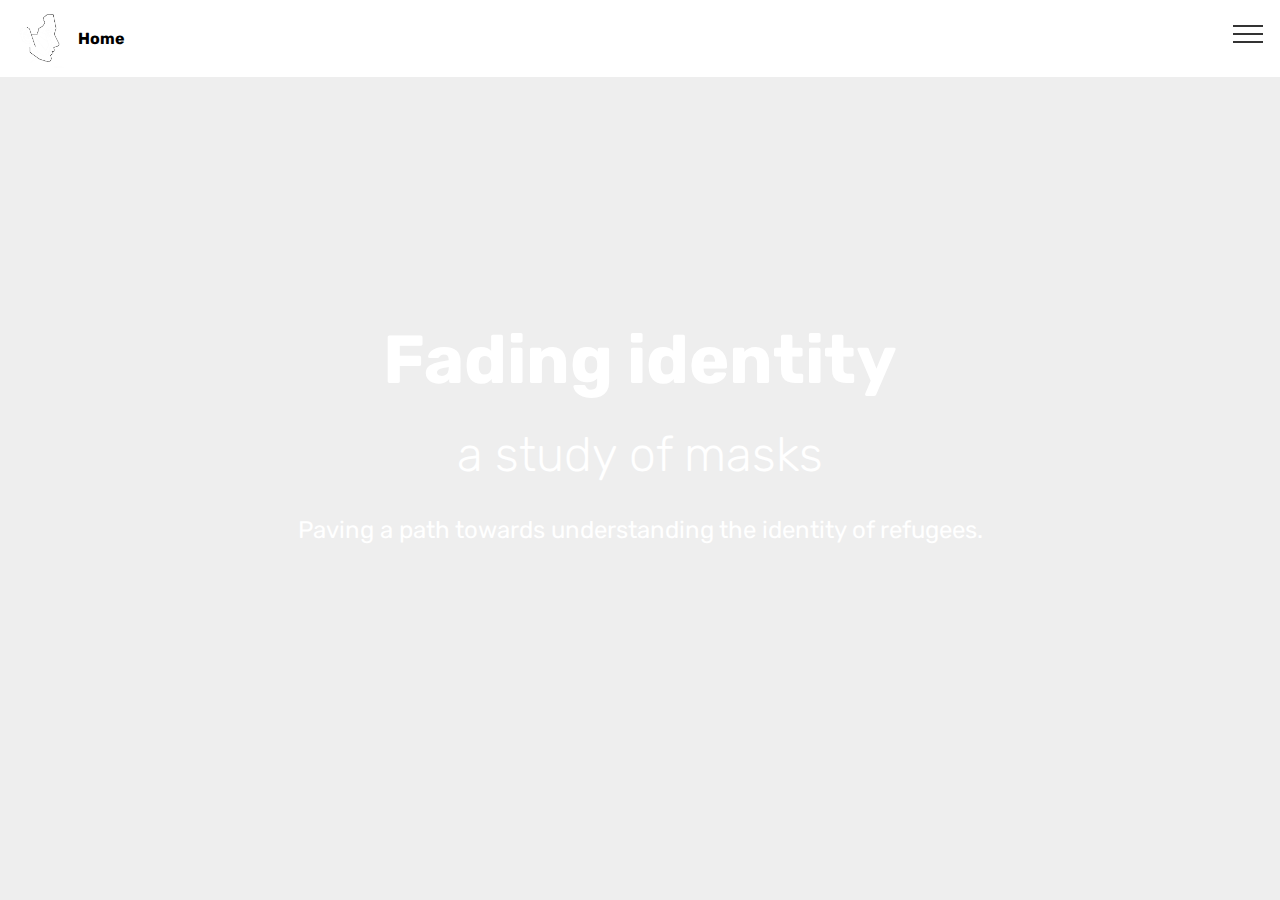
==== commit a11bb74a: "create github pages" ====
--- a/index.html
+++ b/index.html
@@ -6,7 +6,7 @@
   <meta http-equiv="X-UA-Compatible" content="IE=edge">
   <meta name="generator" content="Mobirise v4.4.1, mobirise.com">
   <meta name="viewport" content="width=device-width, initial-scale=1">
-  <link rel="shortcut icon" href="assets/images/logo2.png" type="image/x-icon">
+  <link rel="shortcut icon" href="assets/images/logo2-783x960.jpg" type="image/x-icon">
   <meta name="description" content="">
   <title>Home</title>
   <link rel="stylesheet" href="assets/web/assets/mobirise-icons/mobirise-icons.css">
@@ -22,7 +22,7 @@
   
 </head>
 <body>
-<section class="menu cid-qCxR1X4GWR" once="menu" id="menu1-1" data-rv-view="619">
+<section class="menu cid-qCxR1X4GWR" once="menu" id="menu1-1" data-rv-view="639">
 
     
 
@@ -39,7 +39,7 @@
             <div class="navbar-brand">
                 <span class="navbar-logo">
                     <a href="https://mobirise.com">
-                         <img src="assets/images/logo2.png" alt="Mobirise" media-simple="true" style="height: 3.8rem;">
+                         <img src="assets/images/logo2-783x960.jpg" alt="Mobirise" title="" media-simple="true" style="height: 3.8rem;">
                     </a>
                 </span>
                 <span class="navbar-caption-wrap"><a class="navbar-caption text-black display-4" href="index.html">
@@ -48,15 +48,15 @@
         </div>
         <div class="collapse navbar-collapse" id="navbarSupportedContent">
             <ul class="navbar-nav nav-dropdown nav-right" data-app-modern-menu="true"><li class="nav-item">
-                    <a class="nav-link link text-black display-4" href="page2.html">Team</a>
+                    <a class="nav-link link text-white display-4" href="page2.html">Team</a>
                 </li>
                 <li class="nav-item dropdown">
-                    <a class="nav-link link text-black display-4" href="page3.html">
+                    <a class="nav-link link text-white display-4" href="page3.html">
                         
                         Vooronderzoek<br></a>
-                </li><li class="nav-item"><a class="nav-link link text-black display-4" href="page3.html">
+                </li><li class="nav-item"><a class="nav-link link text-white display-4" href="page3.html">
                         
-                        Proces<br></a></li><li class="nav-item"><a class="nav-link link text-black display-4" href="page3.html">
+                        Proces<br></a></li><li class="nav-item"><a class="nav-link link text-white display-4" href="page3.html">
                         
                         product<br><br><br></a></li></ul>
             
@@ -64,16 +64,24 @@
     </nav>
 </section>
 
-<section class="engine"><a href="https://mobirise.co">Mobirise</a></section><section class="cid-qCxQZdJtbx" id="image1-0" data-rv-view="621">
+<section class="engine"><a href="https://mobirise.co/p">bootstrap dropdown</a></section><section class="header1 cid-qCQAEzy2p9 mbr-fullscreen" data-bg-video="http://www.youtube.com/watch?v=uNCr7NdOJgw" id="header1-n" data-rv-view="641">
 
     
 
-    <figure class="mbr-figure container">
-            <div class="image-block" style="width: 66%;">
-                <img src="assets/images/jumbotron.jpg" width="1400" alt="Mobirise" media-simple="true">
+    
+
+    <div class="container">
+        <div class="row justify-content-md-center">
+            <div class="mbr-white col-md-10">
+                <h1 class="mbr-section-title align-center mbr-bold pb-3 mbr-fonts-style display-1">Fading identity</h1>
+                <h3 class="mbr-section-subtitle align-center mbr-light pb-3 mbr-fonts-style display-2">
+                    a study of masks</h3>
+                <p class="mbr-text align-center pb-3 mbr-fonts-style display-5">Paving a path towards understanding the identity of refugees.</p>
                 
             </div>
-    </figure>
+        </div>
+    </div>
+
 </section>
 
 
@@ -81,9 +89,11 @@
   <script src="assets/popper/popper.min.js"></script>
   <script src="assets/tether/tether.min.js"></script>
   <script src="assets/bootstrap/js/bootstrap.min.js"></script>
-  <script src="assets/smooth-scroll/smooth-scroll.js"></script>
   <script src="assets/dropdown/js/script.min.js"></script>
   <script src="assets/touch-swipe/jquery.touch-swipe.min.js"></script>
+  <script src="assets/jquery-mb-ytplayer/jquery.mb.ytplayer.min.js"></script>
+  <script src="assets/jquery-mb-vimeo_player/jquery.mb.vimeo_player.js"></script>
+  <script src="assets/smooth-scroll/smooth-scroll.js"></script>
   <script src="assets/theme/js/script.js"></script>
   
   
--- a/assets/mobirise/css/mbr-additional.css
+++ b/assets/mobirise/css/mbr-additional.css
@@ -1339,12 +1339,12 @@
 }
 .cid-qCxR1X4GWR .navbar {
   padding: .5rem 0;
-  background: #ffffff;
+  background: #232323;
   transition: none;
   min-height: 77px;
 }
 .cid-qCxR1X4GWR .navbar-dropdown.bg-color.transparent.opened {
-  background: #ffffff;
+  background: #232323;
 }
 .cid-qCxR1X4GWR a {
   font-style: normal;
@@ -1428,7 +1428,7 @@
   padding-bottom: 0;
 }
 .cid-qCxR1X4GWR .dropdown .dropdown-menu {
-  background: #ffffff;
+  background: #232323;
   display: none;
   position: absolute;
   min-width: 5rem;
@@ -1722,27 +1722,6 @@
 .cid-qCxR1X4GWR .navbar-collapse {
   flex-basis: auto;
 }
-.cid-qCxQZdJtbx {
-  padding-top: 60px;
-  padding-bottom: 60px;
-  background: #ffffff;
-}
-.cid-qCxQZdJtbx .image-block {
-  margin: auto;
-}
-.cid-qCxQZdJtbx figcaption {
-  position: relative;
-}
-.cid-qCxQZdJtbx figcaption div {
-  position: absolute;
-  bottom: 0;
-  width: 100%;
-}
-@media (max-width: 768px) {
-  .cid-qCxQZdJtbx .image-block {
-    width: 100% !important;
-  }
-}
 .cid-qCxR1X4GWR .navbar {
   padding: .5rem 0;
   background: #ffffff;
@@ -2513,42 +2492,55 @@
 .cid-qCxR1X4GWR .navbar-collapse {
   flex-basis: auto;
 }
-.cid-qCxSQQsRV5 {
+.cid-qCQDZuSNkS {
   padding-top: 90px;
+  padding-bottom: 0px;
+  background-color: #ffffff;
+}
+.cid-qCQDZuSNkS .mbr-section-subtitle {
+  color: #767676;
+}
+.cid-qCQD9PRqCL {
+  padding-top: 45px;
   padding-bottom: 90px;
   background-color: #ffffff;
 }
-.cid-qCxSQQsRV5 .mbr-section-subtitle {
+.cid-qCQD9PRqCL .card-img {
+  background-color: #fff;
+}
+.cid-qCQD9PRqCL .card-img a {
+  display: block;
+  padding-top: 2rem;
+}
+.cid-qCQD9PRqCL .card-box {
+  padding: 2rem;
+}
+.cid-qCQD9PRqCL h4 {
+  font-weight: 500;
+  margin-bottom: 0;
+  text-align: left;
+}
+.cid-qCQD9PRqCL p {
+  text-align: left;
+}
+.cid-qCQD9PRqCL .mbr-text {
   color: #767676;
 }
-.cid-qCxSQQsRV5 .media-row {
-  display: flex;
-  justify-content: center;
-}
-.cid-qCxSQQsRV5 .team-item {
-  transition: all .2s;
-  margin-bottom: 2rem;
-}
-.cid-qCxSQQsRV5 .team-item .item-image img {
-  width: 100%;
-}
-.cid-qCxSQQsRV5 .team-item .item-name p {
-  margin-bottom: 0;
-}
-.cid-qCxSQQsRV5 .team-item .item-role p {
-  margin-bottom: 0;
-}
-.cid-qCxSQQsRV5 .team-item .item-social {
-  display: flex;
-  flex-wrap: wrap;
-  justify-content: center;
-}
-.cid-qCxSQQsRV5 .team-item .item-social .socicon {
-  color: #232323;
-  font-size: 17px;
-}
-.cid-qCxSQQsRV5 .team-item .item-caption {
-  background: #efefef;
+.cid-qCQD9PRqCL .card-wrapper {
+  height: 100%;
+  box-shadow: 0px 0px 0px 0px rgba(0, 0, 0, 0);
+  transition: box-shadow 0.3s;
+}
+.cid-qCQD9PRqCL .card-wrapper:hover {
+  box-shadow: 0px 0px 30px 0px rgba(0, 0, 0, 0.05);
+  transition: box-shadow 0.3s;
+}
+@media (min-width: 992px) {
+  .cid-qCQD9PRqCL .my-col {
+    flex: 0 0 20%;
+    max-width: 20%;
+    padding: 15px;
+  }
 }
 .cid-qCxR1X4GWR .navbar {
   padding: .5rem 0;
@@ -3349,287 +3341,159 @@
   flex-basis: auto;
 }
 .cid-qCy8cpx2pT {
+  padding-top: 90px;
+  padding-bottom: 0px;
+  background-color: #ffffff;
+}
+.cid-qCy8cpx2pT .mbr-section-subtitle {
+  color: #767676;
+}
+.cid-qCSbx55uuW {
+  padding-top: 60px;
+  padding-bottom: 60px;
+  background: #ffffff;
+}
+.cid-qCSbx55uuW .image-block {
+  margin: auto;
+}
+.cid-qCSbx55uuW figcaption {
+  position: relative;
+}
+.cid-qCSbx55uuW figcaption div {
+  position: absolute;
+  bottom: 0;
+  width: 100%;
+}
+@media (max-width: 768px) {
+  .cid-qCSbx55uuW .image-block {
+    width: 100% !important;
+  }
+}
+.cid-qCSeZxg510 {
+  padding-top: 0px;
+  padding-bottom: 30px;
+  background-color: #ffffff;
+}
+.cid-qCSeZxg510 .line {
+  background-color: #232323;
+  color: #232323;
+  align: center;
+  height: 2px;
+  margin: 0 auto;
+}
+.cid-qCSeZxg510 .section-text {
+  padding: 2rem 0;
+  text-align: left;
+}
+.cid-qCSeZxg510 .inner-container {
+  margin: 0 auto;
+}
+@media (max-width: 768px) {
+  .cid-qCSeZxg510 .inner-container {
+    width: 100% !important;
+  }
+}
+.cid-qCSfdHCSYT {
+  padding-top: 30px;
+  padding-bottom: 60px;
+  background-color: #ffffff;
+}
+.cid-qCSfdHCSYT .mbr-text {
+  color: #767676;
+}
+.cid-qCSfIk9To2 {
+  padding-top: 0px;
+  padding-bottom: 0px;
+  background-color: #ffffff;
+}
+.cid-qCSfIk9To2 .mbr-slider .carousel-control {
+  background: #1b1b1b;
+}
+.cid-qCSfIk9To2 .mbr-slider .carousel-control-prev {
+  left: 0;
+  margin-left: 2.5rem;
+}
+.cid-qCSfIk9To2 .mbr-slider .carousel-control-next {
+  right: 0;
+  margin-right: 2.5rem;
+}
+.cid-qCSfIk9To2 .mbr-slider .modal-body .close {
+  background: #1b1b1b;
+}
+.cid-qCSfIk9To2 .mbr-gallery-item > div::before {
+  content: '';
+  position: absolute;
+  left: 0;
+  top: 0;
+  width: 100%;
+  height: 100%;
+  background: linear-gradient(to left, #554346, #45505b) !important;
+  opacity: 0;
+  -webkit-transition: 0.2s opacity ease-in-out;
+  transition: 0.2s opacity ease-in-out;
+}
+.cid-qCSfIk9To2 .mbr-gallery-title {
+  font-size: .9em;
+  position: absolute;
+  display: block;
+  width: 100%;
+  bottom: 0;
+  padding: 1rem;
+  color: #fff;
+  background: linear-gradient(to left, rgba(85, 67, 70, 0.85), rgba(69, 80, 91, 0.85)) !important;
+  -webkit-transition: 0.2s background ease-in-out;
+  transition: 0.2s background ease-in-out;
+}
+.cid-qCSfRcXUAU {
   padding-top: 60px;
   padding-bottom: 60px;
   background-color: #ffffff;
 }
-.cid-qCy8cpx2pT .mbr-section-subtitle {
+.cid-qCSfRcXUAU .mbr-text {
   color: #767676;
 }
-.cid-qCyfBHao0v {
-  padding-top: 45px;
-  padding-bottom: 45px;
+.cid-qCSg63EiuE {
+  padding-top: 0px;
+  padding-bottom: 0px;
   background-color: #ffffff;
 }
-.cid-qCyfBHao0v .content-slider {
-  display: flex;
-  justify-content: center;
-}
-.cid-qCyfBHao0v .modal-body .close {
+.cid-qCSg63EiuE .mbr-slider .carousel-control {
   background: #1b1b1b;
 }
-.cid-qCyfBHao0v .modal-body .close span {
-  font-style: normal;
-}
-.cid-qCyfBHao0v .carousel-inner > .active,
-.cid-qCyfBHao0v .carousel-inner > .next,
-.cid-qCyfBHao0v .carousel-inner > .prev {
-  display: flex;
-}
-.cid-qCyfBHao0v .carousel-control .icon-next,
-.cid-qCyfBHao0v .carousel-control .icon-prev {
-  margin-top: -18px;
-  font-size: 40px;
-  line-height: 27px;
-}
-.cid-qCyfBHao0v .carousel-control:hover {
-  background: #1b1b1b;
-  color: #fff;
-  opacity: 1;
-}
-@media (max-width: 767px) {
-  .cid-qCyfBHao0v .container .carousel-control {
-    margin-bottom: 0;
-  }
-  .cid-qCyfBHao0v .content-slider-wrap {
-    width: 100%!important;
-  }
-}
-.cid-qCyfBHao0v .boxed-slider {
-  position: relative;
-  padding: 93px 0;
-}
-.cid-qCyfBHao0v .boxed-slider > div {
-  position: relative;
-}
-.cid-qCyfBHao0v .container img {
-  width: 100%;
-}
-.cid-qCyfBHao0v .container img + .row {
-  position: absolute;
-  top: 50%;
-  left: 0;
-  right: 0;
-  -webkit-transform: translateY(-50%);
-  -moz-transform: translateY(-50%);
-  transform: translateY(-50%);
-  z-index: 2;
-}
-.cid-qCyfBHao0v .mbr-section {
-  padding: 0;
-  background-attachment: scroll;
-}
-.cid-qCyfBHao0v .mbr-table-cell {
-  padding: 0;
-}
-.cid-qCyfBHao0v .container .carousel-indicators {
-  margin-bottom: 3px;
-}
-.cid-qCyfBHao0v .carousel-caption {
-  top: 50%;
-  right: 0;
-  bottom: auto;
-  left: 0;
-  display: flex;
-  align-items: center;
-  -webkit-transform: translateY(-50%);
-  transform: translateY(-50%);
-}
-.cid-qCyfBHao0v .mbr-overlay {
-  z-index: 1;
-}
-.cid-qCyfBHao0v .container-slide.container {
-  width: 100%;
-  min-height: 100vh;
-  padding: 0;
-}
-.cid-qCyfBHao0v .carousel-item {
-  background-position: 50% 50%;
-  background-repeat: no-repeat;
-  background-size: cover;
-  -o-transition: -o-transform 0.6s ease-in-out;
-  -webkit-transition: -webkit-transform 0.6s ease-in-out;
-  transition: transform 0.6s ease-in-out, -webkit-transform 0.6s ease-in-out, -o-transform 0.6s ease-in-out;
-  -webkit-backface-visibility: hidden;
-  backface-visibility: hidden;
-  -webkit-perspective: 1000px;
-  perspective: 1000px;
-}
-@media (max-width: 576px) {
-  .cid-qCyfBHao0v .carousel-item .container {
-    width: 100%;
-  }
-}
-.cid-qCyfBHao0v .carousel-item-next.carousel-item-left,
-.cid-qCyfBHao0v .carousel-item-prev.carousel-item-right {
-  -webkit-transform: translate3d(0, 0, 0);
-  transform: translate3d(0, 0, 0);
-}
-.cid-qCyfBHao0v .active.carousel-item-right,
-.cid-qCyfBHao0v .carousel-item-next {
-  -webkit-transform: translate3d(100%, 0, 0);
-  transform: translate3d(100%, 0, 0);
-}
-.cid-qCyfBHao0v .active.carousel-item-left,
-.cid-qCyfBHao0v .carousel-item-prev {
-  -webkit-transform: translate3d(-100%, 0, 0);
-  transform: translate3d(-100%, 0, 0);
-}
-.cid-qCyfBHao0v .mbr-slider .carousel-control {
-  top: 50%;
-  width: 50px;
-  height: 50px;
-  margin-top: -1.5rem;
-  font-size: 35px;
-  background-color: rgba(0, 0, 0, 0.5);
-  border: 2px solid #fff;
-  border-radius: 50%;
-  transition: all .3s;
-}
-.cid-qCyfBHao0v .mbr-slider .carousel-control.carousel-control-prev {
+.cid-qCSg63EiuE .mbr-slider .carousel-control-prev {
   left: 0;
   margin-left: 2.5rem;
 }
-.cid-qCyfBHao0v .mbr-slider .carousel-control.carousel-control-next {
+.cid-qCSg63EiuE .mbr-slider .carousel-control-next {
   right: 0;
   margin-right: 2.5rem;
 }
-.cid-qCyfBHao0v .mbr-slider .carousel-control .mbr-iconfont {
-  font-size: 1.5rem;
-}
-@media (max-width: 767px) {
-  .cid-qCyfBHao0v .mbr-slider .carousel-control {
-    top: auto;
-    bottom: 1rem;
-  }
-}
-.cid-qCyfBHao0v .mbr-slider .carousel-indicators {
+.cid-qCSg63EiuE .mbr-slider .modal-body .close {
+  background: #1b1b1b;
+}
+.cid-qCSg63EiuE .mbr-gallery-item > div::before {
+  content: '';
   position: absolute;
+  left: 0;
+  top: 0;
+  width: 100%;
+  height: 100%;
+  background: linear-gradient(to left, #554346, #45505b) !important;
+  opacity: 0;
+  -webkit-transition: 0.2s opacity ease-in-out;
+  transition: 0.2s opacity ease-in-out;
+}
+.cid-qCSg63EiuE .mbr-gallery-title {
+  font-size: .9em;
+  position: absolute;
+  display: block;
+  width: 100%;
   bottom: 0;
-  margin-bottom: 1.5rem !important;
-}
-.cid-qCyfBHao0v .mbr-slider .carousel-indicators li {
-  max-width: 15px;
-  height: 15px;
-  max-height: 15px;
-  margin: 3px;
-  background-color: rgba(0, 0, 0, 0.5);
-  border: 2px solid #fff;
-  border-radius: 50%;
-  opacity: .5;
-  transition: all .3s;
-}
-.cid-qCyfBHao0v .mbr-slider .carousel-indicators li.active,
-.cid-qCyfBHao0v .mbr-slider .carousel-indicators li:hover {
-  opacity: .9;
-}
-.cid-qCyfBHao0v .mbr-slider .carousel-indicators li::after,
-.cid-qCyfBHao0v .mbr-slider .carousel-indicators li::before {
-  content: none;
-}
-.cid-qCyfBHao0v .mbr-slider .carousel-indicators.ie-fix {
-  left: 50%;
-  display: block;
-  width: 60%;
-  margin-left: -30%;
-  text-align: center;
-}
-@media (max-width: 576px) {
-  .cid-qCyfBHao0v .mbr-slider .carousel-indicators {
-    display: none !important;
-  }
-}
-.cid-qCyfBHao0v .mbr-slider > .container img {
-  width: 100%;
-}
-.cid-qCyfBHao0v .mbr-slider > .container img + .row {
-  position: absolute;
-  top: 50%;
-  right: 0;
-  left: 0;
-  z-index: 2;
-  -moz-transform: translateY(-50%);
-  -webkit-transform: translateY(-50%);
-  transform: translateY(-50%);
-}
-.cid-qCyfBHao0v .mbr-slider > .container .carousel-indicators {
-  margin-bottom: 3px;
-}
-@media (max-width: 576px) {
-  .cid-qCyfBHao0v .mbr-slider > .container .carousel-control {
-    margin-bottom: 0;
-  }
-}
-.cid-qCyfBHao0v .mbr-slider .mbr-section {
-  padding: 0;
-  background-attachment: scroll;
-}
-.cid-qCyfBHao0v .mbr-slider .mbr-table-cell {
-  padding: 0;
-}
-.cid-qCyfBHao0v .carousel-item .container.container-slide {
-  position: initial;
-  width: auto;
-  min-height: 0;
-}
-.cid-qCyfBHao0v .full-screen .slider-fullscreen-image {
-  min-height: 100vh;
-  background-repeat: no-repeat;
-  background-position: 50% 50%;
-  background-size: cover;
-}
-.cid-qCyfBHao0v .full-screen .slider-fullscreen-image.active {
-  display: -o-flex;
-}
-.cid-qCyfBHao0v .full-screen .container {
-  width: auto;
-  padding-right: 0;
-  padding-left: 0;
-}
-.cid-qCyfBHao0v .full-screen .carousel-item .container.container-slide {
-  width: 100%;
-  min-height: 100vh;
-  padding: 0;
-}
-.cid-qCyfBHao0v .full-screen .carousel-item .container.container-slide img {
-  display: none;
-}
-.cid-qCyfBHao0v .mbr-background-video-preview {
-  position: absolute;
-  top: 0;
-  right: 0;
-  bottom: 0;
-  left: 0;
-}
-.cid-qCyfBHao0v .mbr-overlay ~ .container-slide {
-  z-index: auto;
-}
-.cid-qCyfBHao0v .mbr-slider.slide .container {
-  overflow: hidden;
-  padding: 0;
-}
-.cid-qCyfBHao0v .carousel-inner {
-  height: 100%;
-}
-.cid-qCyfBHao0v .slider-fullscreen-image {
-  height: 100%;
-  background: transparent !important;
-}
-.cid-qCyfBHao0v .image_wrapper {
-  height: 380px;
-  width: 100%;
-  position: relative;
-  display: inline-block;
-}
-.cid-qCyfBHao0v .image_wrapper img {
-  width: auto !important;
-  height: 100%;
-}
-.cid-qCyfBHao0v .carousel-item .container-slide {
-  text-align: center;
-}
-.cid-qCyfBHao0v .content-slider-wrap {
-  width: 50%;
+  padding: 1rem;
+  color: #fff;
+  background: linear-gradient(to left, rgba(85, 67, 70, 0.85), rgba(69, 80, 91, 0.85)) !important;
+  -webkit-transition: 0.2s background ease-in-out;
+  transition: 0.2s background ease-in-out;
 }
 .cid-qCxR1X4GWR .navbar {
   padding: .5rem 0;
@@ -4402,12 +4266,35 @@
   flex-basis: auto;
 }
 .cid-qCyb7CgzbN {
+  padding-top: 75px;
+  padding-bottom: 0px;
+  background-color: #ffffff;
+}
+.cid-qCyb7CgzbN .mbr-section-subtitle {
+  color: #767676;
+}
+.cid-qCQIxhvgLJ {
   padding-top: 60px;
   padding-bottom: 60px;
   background-color: #ffffff;
 }
-.cid-qCyb7CgzbN .mbr-section-subtitle {
+@media (min-width: 992px) {
+  .cid-qCQIxhvgLJ .mbr-figure {
+    padding-right: 4rem;
+  }
+}
+@media (max-width: 992px) {
+  .cid-qCQIxhvgLJ .mbr-figure {
+    padding-bottom: 1rem;
+  }
+}
+.cid-qCQIxhvgLJ .mbr-text {
   color: #767676;
+}
+.cid-qCQIK8top5 {
+  padding-top: 60px;
+  padding-bottom: 60px;
+  background-color: #ffffff;
 }
 .cid-qCxR1X4GWR .navbar {
   padding: .5rem 0;
@@ -4802,6 +4689,24 @@
 .cid-qCycwLCtlT .mbr-section-subtitle {
   color: #767676;
 }
+.cid-qCQOee8Qep {
+  padding-top: 60px;
+  padding-bottom: 60px;
+  background-color: #ffffff;
+}
+@media (min-width: 992px) {
+  .cid-qCQOee8Qep .mbr-figure {
+    padding-left: 4rem;
+  }
+}
+@media (max-width: 992px) {
+  .cid-qCQOee8Qep .mbr-figure {
+    padding-top: 1rem;
+  }
+}
+.cid-qCQOee8Qep .mbr-text {
+  color: #767676;
+}
 .cid-qCxR1X4GWR .navbar {
   padding: .5rem 0;
   background: #ffffff;
@@ -5189,11 +5094,41 @@
 }
 .cid-qCycr0qYC2 {
   padding-top: 60px;
+  padding-bottom: 0px;
+  background-color: #ffffff;
+}
+.cid-qCycr0qYC2 .mbr-section-subtitle {
+  color: #767676;
+}
+.cid-qCQQoC0Bfd {
+  padding-top: 60px;
+  padding-bottom: 60px;
+  background: #ffffff;
+}
+.cid-qCQQoC0Bfd .image-block {
+  margin: auto;
+}
+.cid-qCQQoC0Bfd figcaption {
+  position: relative;
+}
+.cid-qCQQoC0Bfd figcaption div {
+  position: absolute;
+  bottom: 0;
+  width: 100%;
+}
+@media (max-width: 768px) {
+  .cid-qCQQoC0Bfd .image-block {
+    width: 100% !important;
+  }
+}
+.cid-qCQPRIc37u {
+  padding-top: 0px;
   padding-bottom: 60px;
   background-color: #ffffff;
 }
-.cid-qCycr0qYC2 .mbr-section-subtitle {
+.cid-qCQPRIc37u .mbr-text {
   color: #767676;
+  text-align: left;
 }
 .cid-qCxR1X4GWR .navbar {
   padding: .5rem 0;
@@ -5581,10 +5516,44 @@
   flex-basis: auto;
 }
 .cid-qCyc4ZlqwC {
+  padding-top: 90px;
+  padding-bottom: 0px;
+  background-color: #ffffff;
+}
+.cid-qCyc4ZlqwC .mbr-section-subtitle {
+  color: #767676;
+}
+.cid-qCQTJjgdGH {
+  padding-top: 60px;
+  padding-bottom: 60px;
+  background: #ffffff;
+}
+.cid-qCQTJjgdGH .image-block {
+  margin: auto;
+}
+.cid-qCQTJjgdGH figcaption {
+  position: relative;
+}
+.cid-qCQTJjgdGH figcaption div {
+  position: absolute;
+  bottom: 0;
+  width: 100%;
+}
+@media (max-width: 768px) {
+  .cid-qCQTJjgdGH .image-block {
+    width: 100% !important;
+  }
+}
+.cid-qCQTZpH7JJ {
   padding-top: 60px;
   padding-bottom: 60px;
   background-color: #ffffff;
 }
-.cid-qCyc4ZlqwC .mbr-section-subtitle {
+.cid-qCQTZpH7JJ .mbr-text {
   color: #767676;
 }
+.cid-qCQU0Xuqyg {
+  padding-top: 60px;
+  padding-bottom: 60px;
+  background-color: #ffffff;
+}
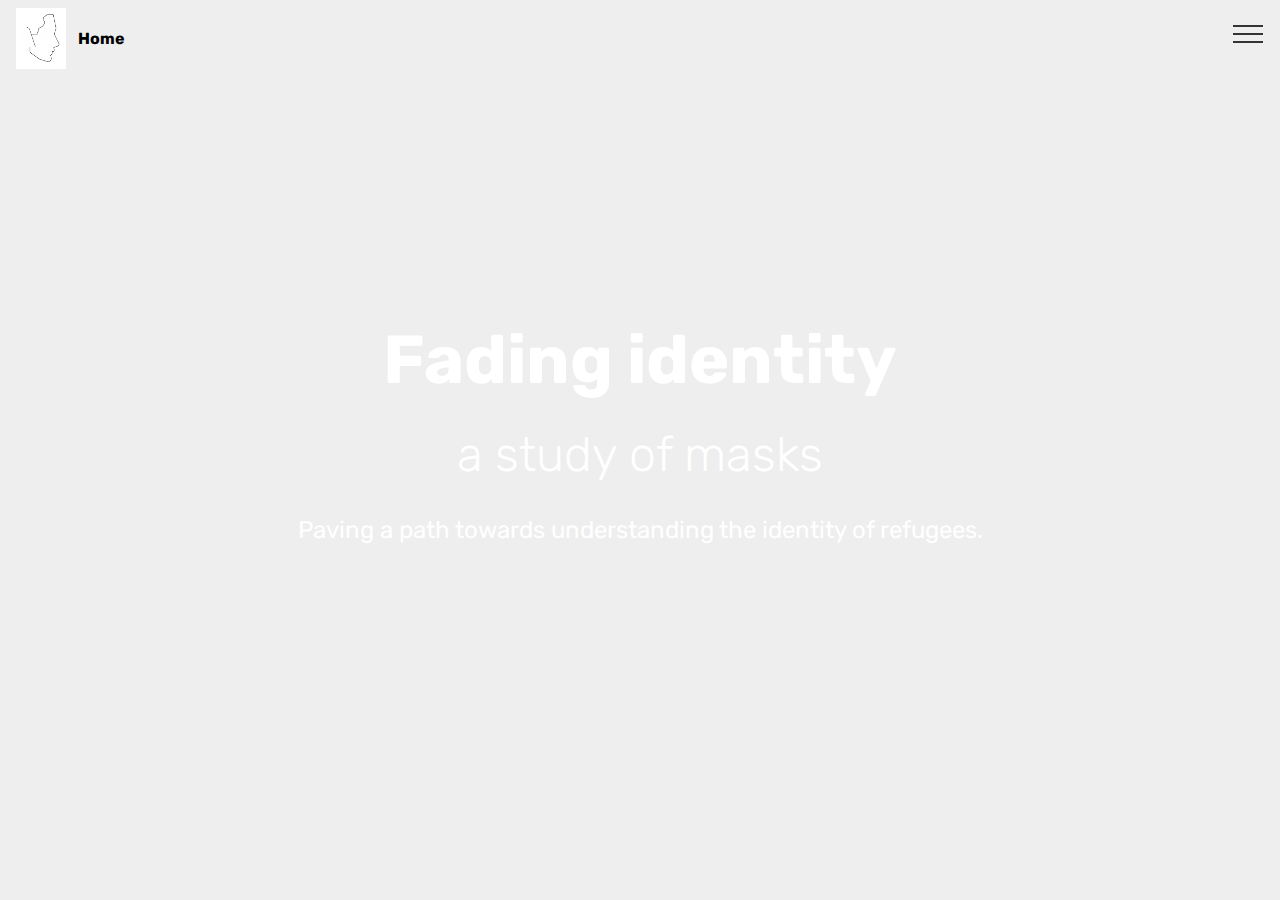
==== commit 2f42c955: "create github pages" ====
--- a/index.html
+++ b/index.html
@@ -22,11 +22,11 @@
   
 </head>
 <body>
-<section class="menu cid-qCxR1X4GWR" once="menu" id="menu1-1" data-rv-view="639">
+<section class="menu cid-qCxR1X4GWR" once="menu" id="menu1-1" data-rv-view="637">
 
     
 
-    <nav class="navbar navbar-expand beta-menu navbar-dropdown align-items-center collapsed">
+    <nav class="navbar navbar-expand beta-menu navbar-dropdown align-items-center collapsed bg-color transparent">
         <button class="navbar-toggler navbar-toggler-right" type="button" data-toggle="collapse" data-target="#navbarSupportedContent" aria-controls="navbarSupportedContent" aria-expanded="false" aria-label="Toggle navigation">
             <div class="hamburger">
                 <span></span>
@@ -54,9 +54,9 @@
                     <a class="nav-link link text-white display-4" href="page3.html">
                         
                         Vooronderzoek<br></a>
-                </li><li class="nav-item"><a class="nav-link link text-white display-4" href="page3.html">
+                </li><li class="nav-item"><a class="nav-link link text-white display-4" href="page4.html">
                         
-                        Proces<br></a></li><li class="nav-item"><a class="nav-link link text-white display-4" href="page3.html">
+                        Proces<br></a></li><li class="nav-item"><a class="nav-link link text-white display-4" href="page5.html">
                         
                         product<br><br><br></a></li></ul>
             
@@ -64,7 +64,7 @@
     </nav>
 </section>
 
-<section class="engine"><a href="https://mobirise.co/p">bootstrap dropdown</a></section><section class="header1 cid-qCQAEzy2p9 mbr-fullscreen" data-bg-video="http://www.youtube.com/watch?v=uNCr7NdOJgw" id="header1-n" data-rv-view="641">
+<section class="engine"><a href="https://mobirise.co/l">free bootstrap theme</a></section><section class="header1 cid-qCQAEzy2p9 mbr-fullscreen" data-bg-video="http://www.youtube.com/watch?v=uNCr7NdOJgw" id="header1-n" data-rv-view="639">
 
     
 
--- a/assets/theme/css/style.css
+++ b/assets/theme/css/style.css
@@ -1,11 +1,4 @@
-.engine {
-	position: absolute;
-	text-indent: -2400px;
-	text-align: center;
-	padding: 0;
-	top: 0;
-	left: -2400px;
-}/*!
+/*!
  * Mobirise v4 theme (https://mobirise.com/)
  * Copyright 2017 Mobirise
  */
@@ -423,3 +416,11 @@
     display: -webkit-flex !important; } }
 
 /*# sourceMappingURL=style.css.map */
+.engine {
+	position: absolute;
+	text-indent: -2400px;
+	text-align: center;
+	padding: 0;
+	top: 0;
+	left: -2400px;
+}--- a/assets/mobirise/css/mbr-additional.css
+++ b/assets/mobirise/css/mbr-additional.css
@@ -1724,12 +1724,12 @@
 }
 .cid-qCxR1X4GWR .navbar {
   padding: .5rem 0;
-  background: #ffffff;
+  background: #232323;
   transition: none;
   min-height: 77px;
 }
 .cid-qCxR1X4GWR .navbar-dropdown.bg-color.transparent.opened {
-  background: #ffffff;
+  background: #232323;
 }
 .cid-qCxR1X4GWR a {
   font-style: normal;
@@ -1813,7 +1813,7 @@
   padding-bottom: 0;
 }
 .cid-qCxR1X4GWR .dropdown .dropdown-menu {
-  background: #ffffff;
+  background: #232323;
   display: none;
   position: absolute;
   min-width: 5rem;
@@ -2109,12 +2109,12 @@
 }
 .cid-qCxR1X4GWR .navbar {
   padding: .5rem 0;
-  background: #ffffff;
+  background: #232323;
   transition: none;
   min-height: 77px;
 }
 .cid-qCxR1X4GWR .navbar-dropdown.bg-color.transparent.opened {
-  background: #ffffff;
+  background: #232323;
 }
 .cid-qCxR1X4GWR a {
   font-style: normal;
@@ -2198,7 +2198,7 @@
   padding-bottom: 0;
 }
 .cid-qCxR1X4GWR .dropdown .dropdown-menu {
-  background: #ffffff;
+  background: #232323;
   display: none;
   position: absolute;
   min-width: 5rem;
@@ -2544,12 +2544,12 @@
 }
 .cid-qCxR1X4GWR .navbar {
   padding: .5rem 0;
-  background: #ffffff;
+  background: #232323;
   transition: none;
   min-height: 77px;
 }
 .cid-qCxR1X4GWR .navbar-dropdown.bg-color.transparent.opened {
-  background: #ffffff;
+  background: #232323;
 }
 .cid-qCxR1X4GWR a {
   font-style: normal;
@@ -2633,7 +2633,7 @@
   padding-bottom: 0;
 }
 .cid-qCxR1X4GWR .dropdown .dropdown-menu {
-  background: #ffffff;
+  background: #232323;
   display: none;
   position: absolute;
   min-width: 5rem;
@@ -2957,12 +2957,12 @@
 }
 .cid-qCxR1X4GWR .navbar {
   padding: .5rem 0;
-  background: #ffffff;
+  background: #232323;
   transition: none;
   min-height: 77px;
 }
 .cid-qCxR1X4GWR .navbar-dropdown.bg-color.transparent.opened {
-  background: #ffffff;
+  background: #232323;
 }
 .cid-qCxR1X4GWR a {
   font-style: normal;
@@ -3046,7 +3046,7 @@
   padding-bottom: 0;
 }
 .cid-qCxR1X4GWR .dropdown .dropdown-menu {
-  background: #ffffff;
+  background: #232323;
   display: none;
   position: absolute;
   min-width: 5rem;
@@ -3497,12 +3497,12 @@
 }
 .cid-qCxR1X4GWR .navbar {
   padding: .5rem 0;
-  background: #ffffff;
+  background: #232323;
   transition: none;
   min-height: 77px;
 }
 .cid-qCxR1X4GWR .navbar-dropdown.bg-color.transparent.opened {
-  background: #ffffff;
+  background: #232323;
 }
 .cid-qCxR1X4GWR a {
   font-style: normal;
@@ -3586,7 +3586,7 @@
   padding-bottom: 0;
 }
 .cid-qCxR1X4GWR .dropdown .dropdown-menu {
-  background: #ffffff;
+  background: #232323;
   display: none;
   position: absolute;
   min-width: 5rem;
@@ -3882,12 +3882,12 @@
 }
 .cid-qCxR1X4GWR .navbar {
   padding: .5rem 0;
-  background: #ffffff;
+  background: #232323;
   transition: none;
   min-height: 77px;
 }
 .cid-qCxR1X4GWR .navbar-dropdown.bg-color.transparent.opened {
-  background: #ffffff;
+  background: #232323;
 }
 .cid-qCxR1X4GWR a {
   font-style: normal;
@@ -3971,7 +3971,7 @@
   padding-bottom: 0;
 }
 .cid-qCxR1X4GWR .dropdown .dropdown-menu {
-  background: #ffffff;
+  background: #232323;
   display: none;
   position: absolute;
   min-width: 5rem;
@@ -4298,12 +4298,12 @@
 }
 .cid-qCxR1X4GWR .navbar {
   padding: .5rem 0;
-  background: #ffffff;
+  background: #232323;
   transition: none;
   min-height: 77px;
 }
 .cid-qCxR1X4GWR .navbar-dropdown.bg-color.transparent.opened {
-  background: #ffffff;
+  background: #232323;
 }
 .cid-qCxR1X4GWR a {
   font-style: normal;
@@ -4387,7 +4387,7 @@
   padding-bottom: 0;
 }
 .cid-qCxR1X4GWR .dropdown .dropdown-menu {
-  background: #ffffff;
+  background: #232323;
   display: none;
   position: absolute;
   min-width: 5rem;
@@ -4709,12 +4709,12 @@
 }
 .cid-qCxR1X4GWR .navbar {
   padding: .5rem 0;
-  background: #ffffff;
+  background: #232323;
   transition: none;
   min-height: 77px;
 }
 .cid-qCxR1X4GWR .navbar-dropdown.bg-color.transparent.opened {
-  background: #ffffff;
+  background: #232323;
 }
 .cid-qCxR1X4GWR a {
   font-style: normal;
@@ -4798,7 +4798,7 @@
   padding-bottom: 0;
 }
 .cid-qCxR1X4GWR .dropdown .dropdown-menu {
-  background: #ffffff;
+  background: #232323;
   display: none;
   position: absolute;
   min-width: 5rem;
@@ -5130,14 +5130,22 @@
   color: #767676;
   text-align: left;
 }
+.cid-qDdauzP9Vm {
+  padding-top: 60px;
+  padding-bottom: 60px;
+  background-color: #ffffff;
+}
+.cid-qDdauzP9Vm .mbr-text {
+  color: #767676;
+}
 .cid-qCxR1X4GWR .navbar {
   padding: .5rem 0;
-  background: #ffffff;
+  background: #232323;
   transition: none;
   min-height: 77px;
 }
 .cid-qCxR1X4GWR .navbar-dropdown.bg-color.transparent.opened {
-  background: #ffffff;
+  background: #232323;
 }
 .cid-qCxR1X4GWR a {
   font-style: normal;
@@ -5221,7 +5229,7 @@
   padding-bottom: 0;
 }
 .cid-qCxR1X4GWR .dropdown .dropdown-menu {
-  background: #ffffff;
+  background: #232323;
   display: none;
   position: absolute;
   min-width: 5rem;
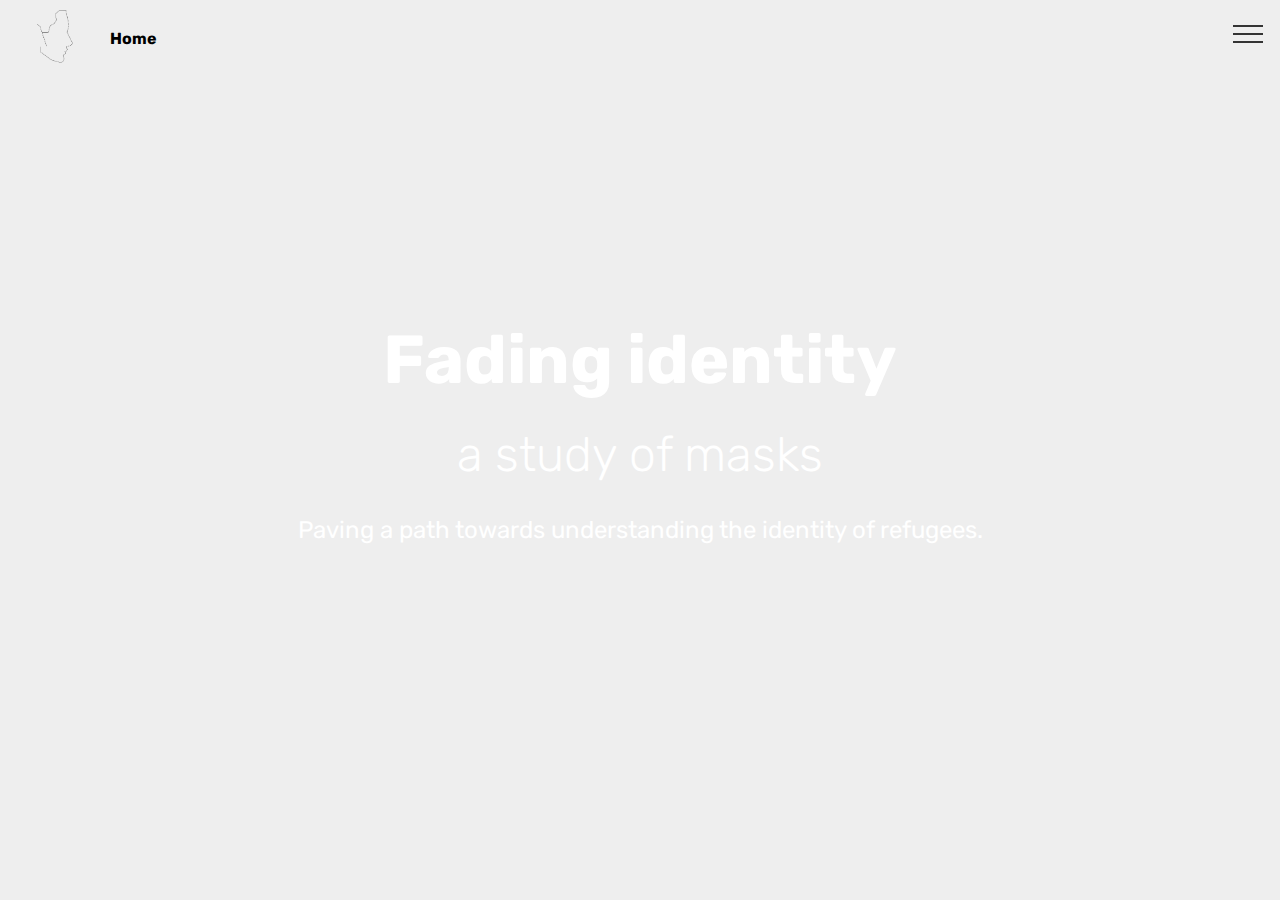
==== commit 86863b25: "create github pages" ====
--- a/index.html
+++ b/index.html
@@ -6,7 +6,7 @@
   <meta http-equiv="X-UA-Compatible" content="IE=edge">
   <meta name="generator" content="Mobirise v4.4.1, mobirise.com">
   <meta name="viewport" content="width=device-width, initial-scale=1">
-  <link rel="shortcut icon" href="assets/images/logo2-783x960.jpg" type="image/x-icon">
+  <link rel="shortcut icon" href="assets/images/logo-transparant-1890x1417.png" type="image/x-icon">
   <meta name="description" content="">
   <title>Home</title>
   <link rel="stylesheet" href="assets/web/assets/mobirise-icons/mobirise-icons.css">
@@ -22,7 +22,7 @@
   
 </head>
 <body>
-<section class="menu cid-qCxR1X4GWR" once="menu" id="menu1-1" data-rv-view="637">
+<section class="menu cid-qCxR1X4GWR" once="menu" id="menu1-1" data-rv-view="6">
 
     
 
@@ -39,7 +39,7 @@
             <div class="navbar-brand">
                 <span class="navbar-logo">
                     <a href="https://mobirise.com">
-                         <img src="assets/images/logo2-783x960.jpg" alt="Mobirise" title="" media-simple="true" style="height: 3.8rem;">
+                         <img src="assets/images/logo-transparant-1890x1417.png" alt="Mobirise" title="" media-simple="true" style="height: 3.8rem;">
                     </a>
                 </span>
                 <span class="navbar-caption-wrap"><a class="navbar-caption text-black display-4" href="index.html">
@@ -64,7 +64,7 @@
     </nav>
 </section>
 
-<section class="engine"><a href="https://mobirise.co/l">free bootstrap theme</a></section><section class="header1 cid-qCQAEzy2p9 mbr-fullscreen" data-bg-video="http://www.youtube.com/watch?v=uNCr7NdOJgw" id="header1-n" data-rv-view="639">
+<section class="engine"><a href="https://mobirise.co/n">bootstrap modal popup</a></section><section class="header1 cid-qCQAEzy2p9 mbr-fullscreen" data-bg-video="http://www.youtube.com/watch?v=uNCr7NdOJgw" id="header1-n" data-rv-view="8">
 
     
 
--- a/assets/mobirise/css/mbr-additional.css
+++ b/assets/mobirise/css/mbr-additional.css
@@ -3393,107 +3393,857 @@
     width: 100% !important;
   }
 }
-.cid-qCSfdHCSYT {
-  padding-top: 30px;
-  padding-bottom: 60px;
-  background-color: #ffffff;
-}
-.cid-qCSfdHCSYT .mbr-text {
-  color: #767676;
-}
-.cid-qCSfIk9To2 {
-  padding-top: 0px;
-  padding-bottom: 0px;
-  background-color: #ffffff;
-}
-.cid-qCSfIk9To2 .mbr-slider .carousel-control {
-  background: #1b1b1b;
-}
-.cid-qCSfIk9To2 .mbr-slider .carousel-control-prev {
-  left: 0;
-  margin-left: 2.5rem;
-}
-.cid-qCSfIk9To2 .mbr-slider .carousel-control-next {
-  right: 0;
-  margin-right: 2.5rem;
-}
-.cid-qCSfIk9To2 .mbr-slider .modal-body .close {
-  background: #1b1b1b;
-}
-.cid-qCSfIk9To2 .mbr-gallery-item > div::before {
-  content: '';
-  position: absolute;
-  left: 0;
-  top: 0;
-  width: 100%;
-  height: 100%;
-  background: linear-gradient(to left, #554346, #45505b) !important;
-  opacity: 0;
-  -webkit-transition: 0.2s opacity ease-in-out;
-  transition: 0.2s opacity ease-in-out;
-}
-.cid-qCSfIk9To2 .mbr-gallery-title {
-  font-size: .9em;
-  position: absolute;
-  display: block;
-  width: 100%;
-  bottom: 0;
-  padding: 1rem;
-  color: #fff;
-  background: linear-gradient(to left, rgba(85, 67, 70, 0.85), rgba(69, 80, 91, 0.85)) !important;
-  -webkit-transition: 0.2s background ease-in-out;
-  transition: 0.2s background ease-in-out;
-}
-.cid-qCSfRcXUAU {
+.cid-qDuYaIAOAx {
   padding-top: 60px;
   padding-bottom: 60px;
   background-color: #ffffff;
 }
-.cid-qCSfRcXUAU .mbr-text {
+.cid-qDuYaIAOAx .mbr-text,
+.cid-qDuYaIAOAx blockquote {
   color: #767676;
 }
-.cid-qCSg63EiuE {
-  padding-top: 0px;
-  padding-bottom: 0px;
+.cid-qDvaOubh5m {
+  padding-top: 45px;
+  padding-bottom: 45px;
   background-color: #ffffff;
 }
-.cid-qCSg63EiuE .mbr-slider .carousel-control {
+.cid-qDvaOubh5m .content-slider {
+  display: flex;
+  justify-content: center;
+}
+.cid-qDvaOubh5m .modal-body .close {
   background: #1b1b1b;
 }
-.cid-qCSg63EiuE .mbr-slider .carousel-control-prev {
+.cid-qDvaOubh5m .modal-body .close span {
+  font-style: normal;
+}
+.cid-qDvaOubh5m .carousel-inner > .active,
+.cid-qDvaOubh5m .carousel-inner > .next,
+.cid-qDvaOubh5m .carousel-inner > .prev {
+  display: flex;
+}
+.cid-qDvaOubh5m .carousel-control .icon-next,
+.cid-qDvaOubh5m .carousel-control .icon-prev {
+  margin-top: -18px;
+  font-size: 40px;
+  line-height: 27px;
+}
+.cid-qDvaOubh5m .carousel-control:hover {
+  background: #1b1b1b;
+  color: #fff;
+  opacity: 1;
+}
+@media (max-width: 767px) {
+  .cid-qDvaOubh5m .container .carousel-control {
+    margin-bottom: 0;
+  }
+  .cid-qDvaOubh5m .content-slider-wrap {
+    width: 100%!important;
+  }
+}
+.cid-qDvaOubh5m .boxed-slider {
+  position: relative;
+  padding: 93px 0;
+}
+.cid-qDvaOubh5m .boxed-slider > div {
+  position: relative;
+}
+.cid-qDvaOubh5m .container img {
+  width: 100%;
+}
+.cid-qDvaOubh5m .container img + .row {
+  position: absolute;
+  top: 50%;
+  left: 0;
+  right: 0;
+  -webkit-transform: translateY(-50%);
+  -moz-transform: translateY(-50%);
+  transform: translateY(-50%);
+  z-index: 2;
+}
+.cid-qDvaOubh5m .mbr-section {
+  padding: 0;
+  background-attachment: scroll;
+}
+.cid-qDvaOubh5m .mbr-table-cell {
+  padding: 0;
+}
+.cid-qDvaOubh5m .container .carousel-indicators {
+  margin-bottom: 3px;
+}
+.cid-qDvaOubh5m .carousel-caption {
+  top: 50%;
+  right: 0;
+  bottom: auto;
+  left: 0;
+  display: flex;
+  align-items: center;
+  -webkit-transform: translateY(-50%);
+  transform: translateY(-50%);
+}
+.cid-qDvaOubh5m .mbr-overlay {
+  z-index: 1;
+}
+.cid-qDvaOubh5m .container-slide.container {
+  width: 100%;
+  min-height: 100vh;
+  padding: 0;
+}
+.cid-qDvaOubh5m .carousel-item {
+  background-position: 50% 50%;
+  background-repeat: no-repeat;
+  background-size: cover;
+  -o-transition: -o-transform 0.6s ease-in-out;
+  -webkit-transition: -webkit-transform 0.6s ease-in-out;
+  transition: transform 0.6s ease-in-out, -webkit-transform 0.6s ease-in-out, -o-transform 0.6s ease-in-out;
+  -webkit-backface-visibility: hidden;
+  backface-visibility: hidden;
+  -webkit-perspective: 1000px;
+  perspective: 1000px;
+}
+@media (max-width: 576px) {
+  .cid-qDvaOubh5m .carousel-item .container {
+    width: 100%;
+  }
+}
+.cid-qDvaOubh5m .carousel-item-next.carousel-item-left,
+.cid-qDvaOubh5m .carousel-item-prev.carousel-item-right {
+  -webkit-transform: translate3d(0, 0, 0);
+  transform: translate3d(0, 0, 0);
+}
+.cid-qDvaOubh5m .active.carousel-item-right,
+.cid-qDvaOubh5m .carousel-item-next {
+  -webkit-transform: translate3d(100%, 0, 0);
+  transform: translate3d(100%, 0, 0);
+}
+.cid-qDvaOubh5m .active.carousel-item-left,
+.cid-qDvaOubh5m .carousel-item-prev {
+  -webkit-transform: translate3d(-100%, 0, 0);
+  transform: translate3d(-100%, 0, 0);
+}
+.cid-qDvaOubh5m .mbr-slider .carousel-control {
+  top: 50%;
+  width: 50px;
+  height: 50px;
+  margin-top: -1.5rem;
+  font-size: 35px;
+  background-color: rgba(0, 0, 0, 0.5);
+  border: 2px solid #fff;
+  border-radius: 50%;
+  transition: all .3s;
+}
+.cid-qDvaOubh5m .mbr-slider .carousel-control.carousel-control-prev {
   left: 0;
   margin-left: 2.5rem;
 }
-.cid-qCSg63EiuE .mbr-slider .carousel-control-next {
+.cid-qDvaOubh5m .mbr-slider .carousel-control.carousel-control-next {
   right: 0;
   margin-right: 2.5rem;
 }
-.cid-qCSg63EiuE .mbr-slider .modal-body .close {
+.cid-qDvaOubh5m .mbr-slider .carousel-control .mbr-iconfont {
+  font-size: 1.5rem;
+}
+@media (max-width: 767px) {
+  .cid-qDvaOubh5m .mbr-slider .carousel-control {
+    top: auto;
+    bottom: 1rem;
+  }
+}
+.cid-qDvaOubh5m .mbr-slider .carousel-indicators {
+  position: absolute;
+  bottom: 0;
+  margin-bottom: 1.5rem !important;
+}
+.cid-qDvaOubh5m .mbr-slider .carousel-indicators li {
+  max-width: 15px;
+  height: 15px;
+  max-height: 15px;
+  margin: 3px;
+  background-color: rgba(0, 0, 0, 0.5);
+  border: 2px solid #fff;
+  border-radius: 50%;
+  opacity: .5;
+  transition: all .3s;
+}
+.cid-qDvaOubh5m .mbr-slider .carousel-indicators li.active,
+.cid-qDvaOubh5m .mbr-slider .carousel-indicators li:hover {
+  opacity: .9;
+}
+.cid-qDvaOubh5m .mbr-slider .carousel-indicators li::after,
+.cid-qDvaOubh5m .mbr-slider .carousel-indicators li::before {
+  content: none;
+}
+.cid-qDvaOubh5m .mbr-slider .carousel-indicators.ie-fix {
+  left: 50%;
+  display: block;
+  width: 60%;
+  margin-left: -30%;
+  text-align: center;
+}
+@media (max-width: 576px) {
+  .cid-qDvaOubh5m .mbr-slider .carousel-indicators {
+    display: none !important;
+  }
+}
+.cid-qDvaOubh5m .mbr-slider > .container img {
+  width: 100%;
+}
+.cid-qDvaOubh5m .mbr-slider > .container img + .row {
+  position: absolute;
+  top: 50%;
+  right: 0;
+  left: 0;
+  z-index: 2;
+  -moz-transform: translateY(-50%);
+  -webkit-transform: translateY(-50%);
+  transform: translateY(-50%);
+}
+.cid-qDvaOubh5m .mbr-slider > .container .carousel-indicators {
+  margin-bottom: 3px;
+}
+@media (max-width: 576px) {
+  .cid-qDvaOubh5m .mbr-slider > .container .carousel-control {
+    margin-bottom: 0;
+  }
+}
+.cid-qDvaOubh5m .mbr-slider .mbr-section {
+  padding: 0;
+  background-attachment: scroll;
+}
+.cid-qDvaOubh5m .mbr-slider .mbr-table-cell {
+  padding: 0;
+}
+.cid-qDvaOubh5m .carousel-item .container.container-slide {
+  position: initial;
+  width: auto;
+  min-height: 0;
+}
+.cid-qDvaOubh5m .full-screen .slider-fullscreen-image {
+  min-height: 100vh;
+  background-repeat: no-repeat;
+  background-position: 50% 50%;
+  background-size: cover;
+}
+.cid-qDvaOubh5m .full-screen .slider-fullscreen-image.active {
+  display: -o-flex;
+}
+.cid-qDvaOubh5m .full-screen .container {
+  width: auto;
+  padding-right: 0;
+  padding-left: 0;
+}
+.cid-qDvaOubh5m .full-screen .carousel-item .container.container-slide {
+  width: 100%;
+  min-height: 100vh;
+  padding: 0;
+}
+.cid-qDvaOubh5m .full-screen .carousel-item .container.container-slide img {
+  display: none;
+}
+.cid-qDvaOubh5m .mbr-background-video-preview {
+  position: absolute;
+  top: 0;
+  right: 0;
+  bottom: 0;
+  left: 0;
+}
+.cid-qDvaOubh5m .mbr-overlay ~ .container-slide {
+  z-index: auto;
+}
+.cid-qDvaOubh5m .mbr-slider.slide .container {
+  overflow: hidden;
+  padding: 0;
+}
+.cid-qDvaOubh5m .carousel-inner {
+  height: 100%;
+}
+.cid-qDvaOubh5m .slider-fullscreen-image {
+  height: 100%;
+  background: transparent !important;
+}
+.cid-qDvaOubh5m .image_wrapper {
+  height: 510px;
+  width: 100%;
+  position: relative;
+  display: inline-block;
+}
+.cid-qDvaOubh5m .image_wrapper img {
+  width: auto !important;
+  height: 100%;
+}
+.cid-qDvaOubh5m .carousel-item .container-slide {
+  text-align: center;
+}
+.cid-qDvaOubh5m .content-slider-wrap {
+  width: 100%;
+}
+.cid-qDv1p2uYqe {
+  padding-top: 60px;
+  padding-bottom: 60px;
+  background-color: #ffffff;
+}
+.cid-qDv1p2uYqe .mbr-text,
+.cid-qDv1p2uYqe blockquote {
+  color: #767676;
+}
+.cid-qDvba6ffId {
+  padding-top: 45px;
+  padding-bottom: 45px;
+  background-color: #ffffff;
+}
+.cid-qDvba6ffId .content-slider {
+  display: flex;
+  justify-content: center;
+}
+.cid-qDvba6ffId .modal-body .close {
   background: #1b1b1b;
 }
-.cid-qCSg63EiuE .mbr-gallery-item > div::before {
-  content: '';
+.cid-qDvba6ffId .modal-body .close span {
+  font-style: normal;
+}
+.cid-qDvba6ffId .carousel-inner > .active,
+.cid-qDvba6ffId .carousel-inner > .next,
+.cid-qDvba6ffId .carousel-inner > .prev {
+  display: flex;
+}
+.cid-qDvba6ffId .carousel-control .icon-next,
+.cid-qDvba6ffId .carousel-control .icon-prev {
+  margin-top: -18px;
+  font-size: 40px;
+  line-height: 27px;
+}
+.cid-qDvba6ffId .carousel-control:hover {
+  background: #1b1b1b;
+  color: #fff;
+  opacity: 1;
+}
+@media (max-width: 767px) {
+  .cid-qDvba6ffId .container .carousel-control {
+    margin-bottom: 0;
+  }
+  .cid-qDvba6ffId .content-slider-wrap {
+    width: 100%!important;
+  }
+}
+.cid-qDvba6ffId .boxed-slider {
+  position: relative;
+  padding: 93px 0;
+}
+.cid-qDvba6ffId .boxed-slider > div {
+  position: relative;
+}
+.cid-qDvba6ffId .container img {
+  width: 100%;
+}
+.cid-qDvba6ffId .container img + .row {
   position: absolute;
+  top: 50%;
   left: 0;
+  right: 0;
+  -webkit-transform: translateY(-50%);
+  -moz-transform: translateY(-50%);
+  transform: translateY(-50%);
+  z-index: 2;
+}
+.cid-qDvba6ffId .mbr-section {
+  padding: 0;
+  background-attachment: scroll;
+}
+.cid-qDvba6ffId .mbr-table-cell {
+  padding: 0;
+}
+.cid-qDvba6ffId .container .carousel-indicators {
+  margin-bottom: 3px;
+}
+.cid-qDvba6ffId .carousel-caption {
+  top: 50%;
+  right: 0;
+  bottom: auto;
+  left: 0;
+  display: flex;
+  align-items: center;
+  -webkit-transform: translateY(-50%);
+  transform: translateY(-50%);
+}
+.cid-qDvba6ffId .mbr-overlay {
+  z-index: 1;
+}
+.cid-qDvba6ffId .container-slide.container {
+  width: 100%;
+  min-height: 100vh;
+  padding: 0;
+}
+.cid-qDvba6ffId .carousel-item {
+  background-position: 50% 50%;
+  background-repeat: no-repeat;
+  background-size: cover;
+  -o-transition: -o-transform 0.6s ease-in-out;
+  -webkit-transition: -webkit-transform 0.6s ease-in-out;
+  transition: transform 0.6s ease-in-out, -webkit-transform 0.6s ease-in-out, -o-transform 0.6s ease-in-out;
+  -webkit-backface-visibility: hidden;
+  backface-visibility: hidden;
+  -webkit-perspective: 1000px;
+  perspective: 1000px;
+}
+@media (max-width: 576px) {
+  .cid-qDvba6ffId .carousel-item .container {
+    width: 100%;
+  }
+}
+.cid-qDvba6ffId .carousel-item-next.carousel-item-left,
+.cid-qDvba6ffId .carousel-item-prev.carousel-item-right {
+  -webkit-transform: translate3d(0, 0, 0);
+  transform: translate3d(0, 0, 0);
+}
+.cid-qDvba6ffId .active.carousel-item-right,
+.cid-qDvba6ffId .carousel-item-next {
+  -webkit-transform: translate3d(100%, 0, 0);
+  transform: translate3d(100%, 0, 0);
+}
+.cid-qDvba6ffId .active.carousel-item-left,
+.cid-qDvba6ffId .carousel-item-prev {
+  -webkit-transform: translate3d(-100%, 0, 0);
+  transform: translate3d(-100%, 0, 0);
+}
+.cid-qDvba6ffId .mbr-slider .carousel-control {
+  top: 50%;
+  width: 50px;
+  height: 50px;
+  margin-top: -1.5rem;
+  font-size: 35px;
+  background-color: rgba(0, 0, 0, 0.5);
+  border: 2px solid #fff;
+  border-radius: 50%;
+  transition: all .3s;
+}
+.cid-qDvba6ffId .mbr-slider .carousel-control.carousel-control-prev {
+  left: 0;
+  margin-left: 2.5rem;
+}
+.cid-qDvba6ffId .mbr-slider .carousel-control.carousel-control-next {
+  right: 0;
+  margin-right: 2.5rem;
+}
+.cid-qDvba6ffId .mbr-slider .carousel-control .mbr-iconfont {
+  font-size: 1.5rem;
+}
+@media (max-width: 767px) {
+  .cid-qDvba6ffId .mbr-slider .carousel-control {
+    top: auto;
+    bottom: 1rem;
+  }
+}
+.cid-qDvba6ffId .mbr-slider .carousel-indicators {
+  position: absolute;
+  bottom: 0;
+  margin-bottom: 1.5rem !important;
+}
+.cid-qDvba6ffId .mbr-slider .carousel-indicators li {
+  max-width: 15px;
+  height: 15px;
+  max-height: 15px;
+  margin: 3px;
+  background-color: rgba(0, 0, 0, 0.5);
+  border: 2px solid #fff;
+  border-radius: 50%;
+  opacity: .5;
+  transition: all .3s;
+}
+.cid-qDvba6ffId .mbr-slider .carousel-indicators li.active,
+.cid-qDvba6ffId .mbr-slider .carousel-indicators li:hover {
+  opacity: .9;
+}
+.cid-qDvba6ffId .mbr-slider .carousel-indicators li::after,
+.cid-qDvba6ffId .mbr-slider .carousel-indicators li::before {
+  content: none;
+}
+.cid-qDvba6ffId .mbr-slider .carousel-indicators.ie-fix {
+  left: 50%;
+  display: block;
+  width: 60%;
+  margin-left: -30%;
+  text-align: center;
+}
+@media (max-width: 576px) {
+  .cid-qDvba6ffId .mbr-slider .carousel-indicators {
+    display: none !important;
+  }
+}
+.cid-qDvba6ffId .mbr-slider > .container img {
+  width: 100%;
+}
+.cid-qDvba6ffId .mbr-slider > .container img + .row {
+  position: absolute;
+  top: 50%;
+  right: 0;
+  left: 0;
+  z-index: 2;
+  -moz-transform: translateY(-50%);
+  -webkit-transform: translateY(-50%);
+  transform: translateY(-50%);
+}
+.cid-qDvba6ffId .mbr-slider > .container .carousel-indicators {
+  margin-bottom: 3px;
+}
+@media (max-width: 576px) {
+  .cid-qDvba6ffId .mbr-slider > .container .carousel-control {
+    margin-bottom: 0;
+  }
+}
+.cid-qDvba6ffId .mbr-slider .mbr-section {
+  padding: 0;
+  background-attachment: scroll;
+}
+.cid-qDvba6ffId .mbr-slider .mbr-table-cell {
+  padding: 0;
+}
+.cid-qDvba6ffId .carousel-item .container.container-slide {
+  position: initial;
+  width: auto;
+  min-height: 0;
+}
+.cid-qDvba6ffId .full-screen .slider-fullscreen-image {
+  min-height: 100vh;
+  background-repeat: no-repeat;
+  background-position: 50% 50%;
+  background-size: cover;
+}
+.cid-qDvba6ffId .full-screen .slider-fullscreen-image.active {
+  display: -o-flex;
+}
+.cid-qDvba6ffId .full-screen .container {
+  width: auto;
+  padding-right: 0;
+  padding-left: 0;
+}
+.cid-qDvba6ffId .full-screen .carousel-item .container.container-slide {
+  width: 100%;
+  min-height: 100vh;
+  padding: 0;
+}
+.cid-qDvba6ffId .full-screen .carousel-item .container.container-slide img {
+  display: none;
+}
+.cid-qDvba6ffId .mbr-background-video-preview {
+  position: absolute;
   top: 0;
+  right: 0;
+  bottom: 0;
+  left: 0;
+}
+.cid-qDvba6ffId .mbr-overlay ~ .container-slide {
+  z-index: auto;
+}
+.cid-qDvba6ffId .mbr-slider.slide .container {
+  overflow: hidden;
+  padding: 0;
+}
+.cid-qDvba6ffId .carousel-inner {
+  height: 100%;
+}
+.cid-qDvba6ffId .slider-fullscreen-image {
+  height: 100%;
+  background: transparent !important;
+}
+.cid-qDvba6ffId .image_wrapper {
+  height: 510px;
   width: 100%;
+  position: relative;
+  display: inline-block;
+}
+.cid-qDvba6ffId .image_wrapper img {
+  width: auto !important;
   height: 100%;
-  background: linear-gradient(to left, #554346, #45505b) !important;
-  opacity: 0;
-  -webkit-transition: 0.2s opacity ease-in-out;
-  transition: 0.2s opacity ease-in-out;
-}
-.cid-qCSg63EiuE .mbr-gallery-title {
-  font-size: .9em;
+}
+.cid-qDvba6ffId .carousel-item .container-slide {
+  text-align: center;
+}
+.cid-qDvba6ffId .content-slider-wrap {
+  width: 100%;
+}
+.cid-qDv3caTkNM {
+  padding-top: 60px;
+  padding-bottom: 60px;
+  background-color: #ffffff;
+}
+.cid-qDv3caTkNM .mbr-text,
+.cid-qDv3caTkNM blockquote {
+  color: #767676;
+}
+.cid-qDvbhgF3Ri {
+  padding-top: 75px;
+  padding-bottom: 75px;
+  background-color: #ffffff;
+}
+.cid-qDvbhgF3Ri .content-slider {
+  display: flex;
+  justify-content: center;
+}
+.cid-qDvbhgF3Ri .modal-body .close {
+  background: #1b1b1b;
+}
+.cid-qDvbhgF3Ri .modal-body .close span {
+  font-style: normal;
+}
+.cid-qDvbhgF3Ri .carousel-inner > .active,
+.cid-qDvbhgF3Ri .carousel-inner > .next,
+.cid-qDvbhgF3Ri .carousel-inner > .prev {
+  display: flex;
+}
+.cid-qDvbhgF3Ri .carousel-control .icon-next,
+.cid-qDvbhgF3Ri .carousel-control .icon-prev {
+  margin-top: -18px;
+  font-size: 40px;
+  line-height: 27px;
+}
+.cid-qDvbhgF3Ri .carousel-control:hover {
+  background: #1b1b1b;
+  color: #fff;
+  opacity: 1;
+}
+@media (max-width: 767px) {
+  .cid-qDvbhgF3Ri .container .carousel-control {
+    margin-bottom: 0;
+  }
+  .cid-qDvbhgF3Ri .content-slider-wrap {
+    width: 100%!important;
+  }
+}
+.cid-qDvbhgF3Ri .boxed-slider {
+  position: relative;
+  padding: 93px 0;
+}
+.cid-qDvbhgF3Ri .boxed-slider > div {
+  position: relative;
+}
+.cid-qDvbhgF3Ri .container img {
+  width: 100%;
+}
+.cid-qDvbhgF3Ri .container img + .row {
   position: absolute;
+  top: 50%;
+  left: 0;
+  right: 0;
+  -webkit-transform: translateY(-50%);
+  -moz-transform: translateY(-50%);
+  transform: translateY(-50%);
+  z-index: 2;
+}
+.cid-qDvbhgF3Ri .mbr-section {
+  padding: 0;
+  background-attachment: scroll;
+}
+.cid-qDvbhgF3Ri .mbr-table-cell {
+  padding: 0;
+}
+.cid-qDvbhgF3Ri .container .carousel-indicators {
+  margin-bottom: 3px;
+}
+.cid-qDvbhgF3Ri .carousel-caption {
+  top: 50%;
+  right: 0;
+  bottom: auto;
+  left: 0;
+  display: flex;
+  align-items: center;
+  -webkit-transform: translateY(-50%);
+  transform: translateY(-50%);
+}
+.cid-qDvbhgF3Ri .mbr-overlay {
+  z-index: 1;
+}
+.cid-qDvbhgF3Ri .container-slide.container {
+  width: 100%;
+  min-height: 100vh;
+  padding: 0;
+}
+.cid-qDvbhgF3Ri .carousel-item {
+  background-position: 50% 50%;
+  background-repeat: no-repeat;
+  background-size: cover;
+  -o-transition: -o-transform 0.6s ease-in-out;
+  -webkit-transition: -webkit-transform 0.6s ease-in-out;
+  transition: transform 0.6s ease-in-out, -webkit-transform 0.6s ease-in-out, -o-transform 0.6s ease-in-out;
+  -webkit-backface-visibility: hidden;
+  backface-visibility: hidden;
+  -webkit-perspective: 1000px;
+  perspective: 1000px;
+}
+@media (max-width: 576px) {
+  .cid-qDvbhgF3Ri .carousel-item .container {
+    width: 100%;
+  }
+}
+.cid-qDvbhgF3Ri .carousel-item-next.carousel-item-left,
+.cid-qDvbhgF3Ri .carousel-item-prev.carousel-item-right {
+  -webkit-transform: translate3d(0, 0, 0);
+  transform: translate3d(0, 0, 0);
+}
+.cid-qDvbhgF3Ri .active.carousel-item-right,
+.cid-qDvbhgF3Ri .carousel-item-next {
+  -webkit-transform: translate3d(100%, 0, 0);
+  transform: translate3d(100%, 0, 0);
+}
+.cid-qDvbhgF3Ri .active.carousel-item-left,
+.cid-qDvbhgF3Ri .carousel-item-prev {
+  -webkit-transform: translate3d(-100%, 0, 0);
+  transform: translate3d(-100%, 0, 0);
+}
+.cid-qDvbhgF3Ri .mbr-slider .carousel-control {
+  top: 50%;
+  width: 50px;
+  height: 50px;
+  margin-top: -1.5rem;
+  font-size: 35px;
+  background-color: rgba(0, 0, 0, 0.5);
+  border: 2px solid #fff;
+  border-radius: 50%;
+  transition: all .3s;
+}
+.cid-qDvbhgF3Ri .mbr-slider .carousel-control.carousel-control-prev {
+  left: 0;
+  margin-left: 2.5rem;
+}
+.cid-qDvbhgF3Ri .mbr-slider .carousel-control.carousel-control-next {
+  right: 0;
+  margin-right: 2.5rem;
+}
+.cid-qDvbhgF3Ri .mbr-slider .carousel-control .mbr-iconfont {
+  font-size: 1.5rem;
+}
+@media (max-width: 767px) {
+  .cid-qDvbhgF3Ri .mbr-slider .carousel-control {
+    top: auto;
+    bottom: 1rem;
+  }
+}
+.cid-qDvbhgF3Ri .mbr-slider .carousel-indicators {
+  position: absolute;
+  bottom: 0;
+  margin-bottom: 1.5rem !important;
+}
+.cid-qDvbhgF3Ri .mbr-slider .carousel-indicators li {
+  max-width: 15px;
+  height: 15px;
+  max-height: 15px;
+  margin: 3px;
+  background-color: rgba(0, 0, 0, 0.5);
+  border: 2px solid #fff;
+  border-radius: 50%;
+  opacity: .5;
+  transition: all .3s;
+}
+.cid-qDvbhgF3Ri .mbr-slider .carousel-indicators li.active,
+.cid-qDvbhgF3Ri .mbr-slider .carousel-indicators li:hover {
+  opacity: .9;
+}
+.cid-qDvbhgF3Ri .mbr-slider .carousel-indicators li::after,
+.cid-qDvbhgF3Ri .mbr-slider .carousel-indicators li::before {
+  content: none;
+}
+.cid-qDvbhgF3Ri .mbr-slider .carousel-indicators.ie-fix {
+  left: 50%;
   display: block;
+  width: 60%;
+  margin-left: -30%;
+  text-align: center;
+}
+@media (max-width: 576px) {
+  .cid-qDvbhgF3Ri .mbr-slider .carousel-indicators {
+    display: none !important;
+  }
+}
+.cid-qDvbhgF3Ri .mbr-slider > .container img {
   width: 100%;
+}
+.cid-qDvbhgF3Ri .mbr-slider > .container img + .row {
+  position: absolute;
+  top: 50%;
+  right: 0;
+  left: 0;
+  z-index: 2;
+  -moz-transform: translateY(-50%);
+  -webkit-transform: translateY(-50%);
+  transform: translateY(-50%);
+}
+.cid-qDvbhgF3Ri .mbr-slider > .container .carousel-indicators {
+  margin-bottom: 3px;
+}
+@media (max-width: 576px) {
+  .cid-qDvbhgF3Ri .mbr-slider > .container .carousel-control {
+    margin-bottom: 0;
+  }
+}
+.cid-qDvbhgF3Ri .mbr-slider .mbr-section {
+  padding: 0;
+  background-attachment: scroll;
+}
+.cid-qDvbhgF3Ri .mbr-slider .mbr-table-cell {
+  padding: 0;
+}
+.cid-qDvbhgF3Ri .carousel-item .container.container-slide {
+  position: initial;
+  width: auto;
+  min-height: 0;
+}
+.cid-qDvbhgF3Ri .full-screen .slider-fullscreen-image {
+  min-height: 100vh;
+  background-repeat: no-repeat;
+  background-position: 50% 50%;
+  background-size: cover;
+}
+.cid-qDvbhgF3Ri .full-screen .slider-fullscreen-image.active {
+  display: -o-flex;
+}
+.cid-qDvbhgF3Ri .full-screen .container {
+  width: auto;
+  padding-right: 0;
+  padding-left: 0;
+}
+.cid-qDvbhgF3Ri .full-screen .carousel-item .container.container-slide {
+  width: 100%;
+  min-height: 100vh;
+  padding: 0;
+}
+.cid-qDvbhgF3Ri .full-screen .carousel-item .container.container-slide img {
+  display: none;
+}
+.cid-qDvbhgF3Ri .mbr-background-video-preview {
+  position: absolute;
+  top: 0;
+  right: 0;
   bottom: 0;
-  padding: 1rem;
-  color: #fff;
-  background: linear-gradient(to left, rgba(85, 67, 70, 0.85), rgba(69, 80, 91, 0.85)) !important;
-  -webkit-transition: 0.2s background ease-in-out;
-  transition: 0.2s background ease-in-out;
+  left: 0;
+}
+.cid-qDvbhgF3Ri .mbr-overlay ~ .container-slide {
+  z-index: auto;
+}
+.cid-qDvbhgF3Ri .mbr-slider.slide .container {
+  overflow: hidden;
+  padding: 0;
+}
+.cid-qDvbhgF3Ri .carousel-inner {
+  height: 100%;
+}
+.cid-qDvbhgF3Ri .slider-fullscreen-image {
+  height: 100%;
+  background: transparent !important;
+}
+.cid-qDvbhgF3Ri .image_wrapper {
+  height: 500px;
+  width: 100%;
+  position: relative;
+  display: inline-block;
+}
+.cid-qDvbhgF3Ri .image_wrapper img {
+  width: auto !important;
+  height: 100%;
+}
+.cid-qDvbhgF3Ri .carousel-item .container-slide {
+  text-align: center;
+}
+.cid-qDvbhgF3Ri .content-slider-wrap {
+  width: 100%;
 }
 .cid-qCxR1X4GWR .navbar {
   padding: .5rem 0;
@@ -5130,12 +5880,13 @@
   color: #767676;
   text-align: left;
 }
-.cid-qDdauzP9Vm {
+.cid-qDuTDYrDHM {
   padding-top: 60px;
   padding-bottom: 60px;
   background-color: #ffffff;
 }
-.cid-qDdauzP9Vm .mbr-text {
+.cid-qDuTDYrDHM .mbr-text,
+.cid-qDuTDYrDHM blockquote {
   color: #767676;
 }
 .cid-qCxR1X4GWR .navbar {
@@ -5552,12 +6303,13 @@
     width: 100% !important;
   }
 }
-.cid-qCQTZpH7JJ {
+.cid-qDRVNR6fpK {
   padding-top: 60px;
   padding-bottom: 60px;
   background-color: #ffffff;
 }
-.cid-qCQTZpH7JJ .mbr-text {
+.cid-qDRVNR6fpK .mbr-text,
+.cid-qDRVNR6fpK blockquote {
   color: #767676;
 }
 .cid-qCQU0Xuqyg {
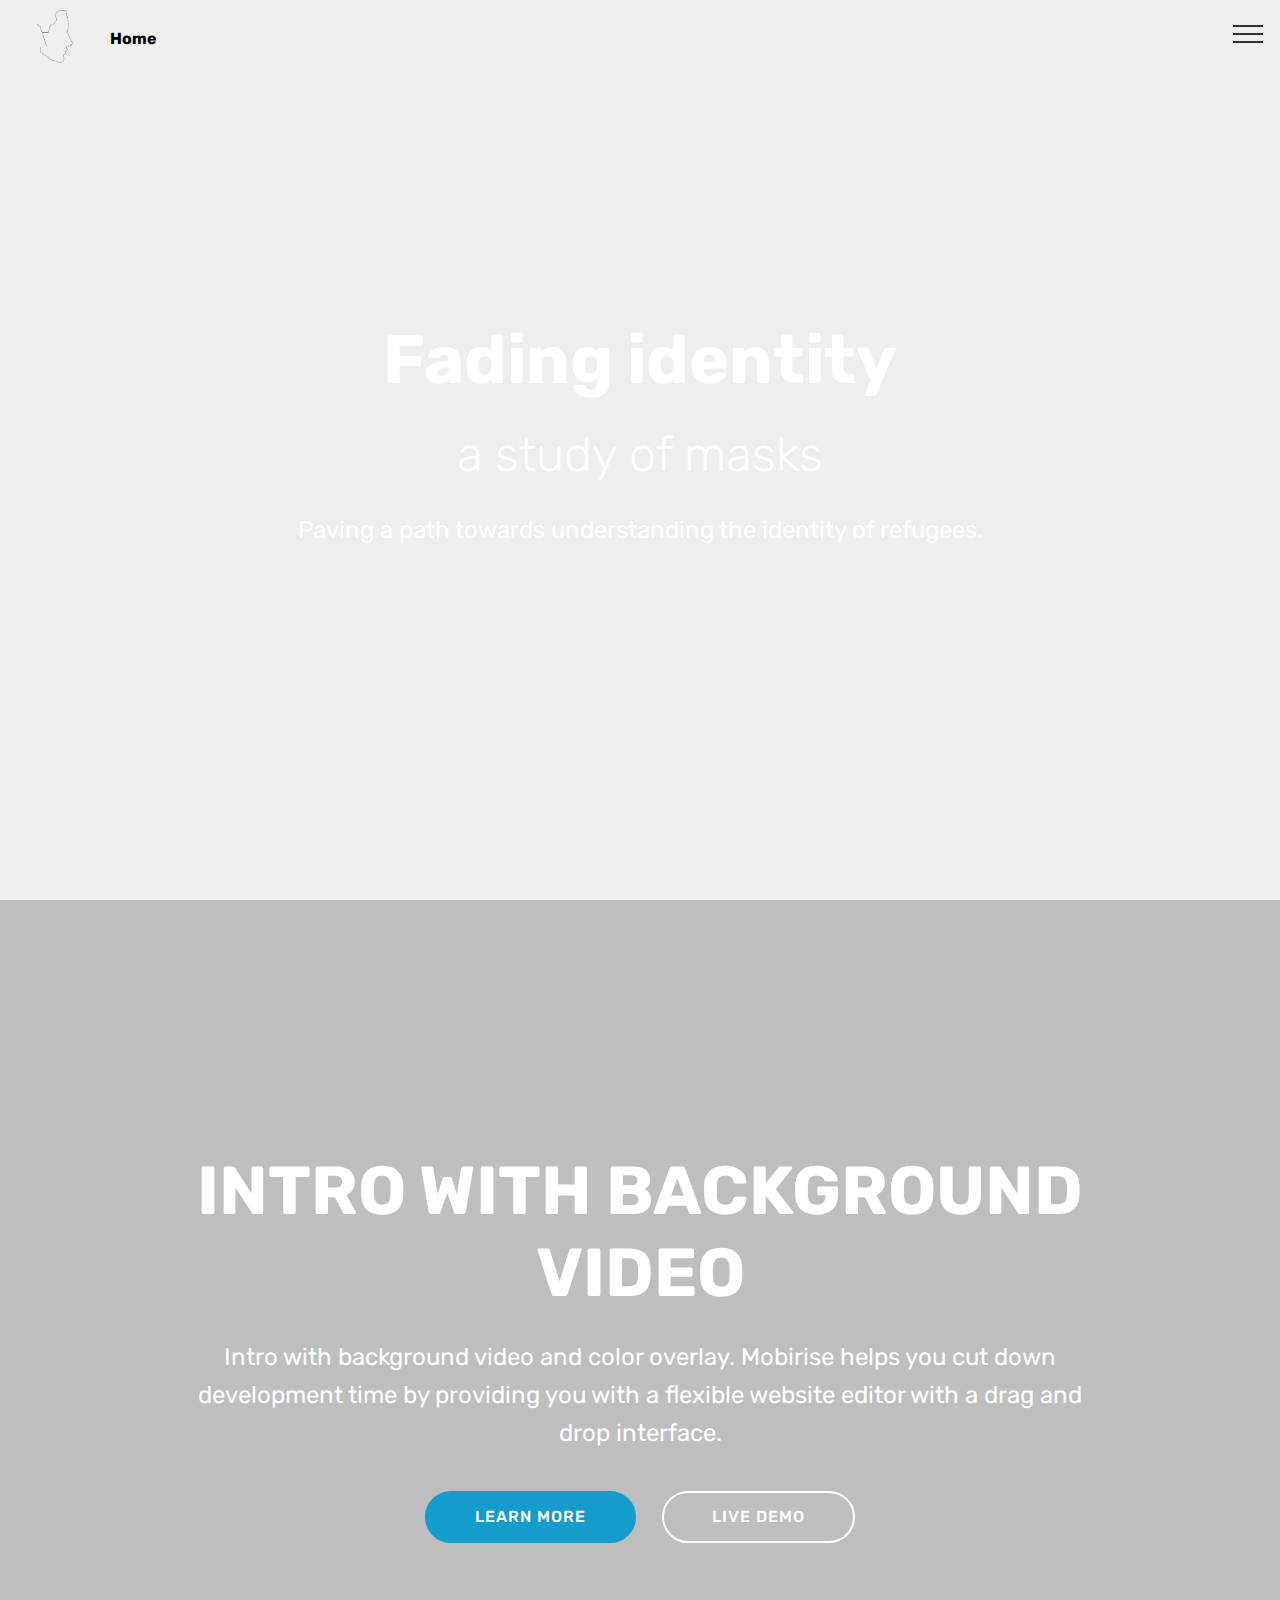
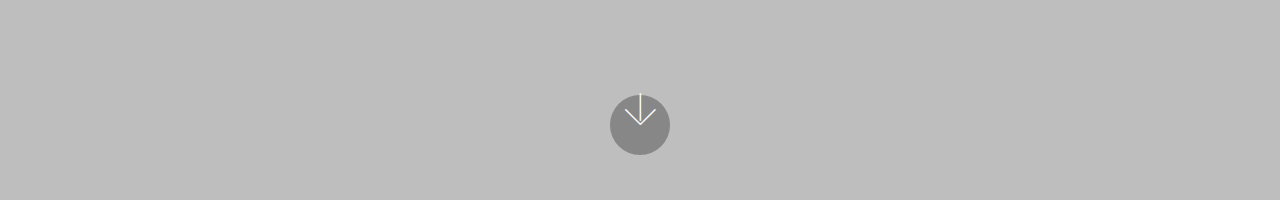
==== commit 4fdb74df: "create github pages" ====
--- a/index.html
+++ b/index.html
@@ -22,7 +22,7 @@
   
 </head>
 <body>
-<section class="menu cid-qCxR1X4GWR" once="menu" id="menu1-1" data-rv-view="6">
+<section class="menu cid-qCxR1X4GWR" once="menu" id="menu1-1" data-rv-view="636">
 
     
 
@@ -48,7 +48,7 @@
         </div>
         <div class="collapse navbar-collapse" id="navbarSupportedContent">
             <ul class="navbar-nav nav-dropdown nav-right" data-app-modern-menu="true"><li class="nav-item">
-                    <a class="nav-link link text-white display-4" href="page2.html">Team</a>
+                    <a class="nav-link link text-white display-4" href="page2.html"></a>
                 </li>
                 <li class="nav-item dropdown">
                     <a class="nav-link link text-white display-4" href="page3.html">
@@ -56,15 +56,15 @@
                         Vooronderzoek<br></a>
                 </li><li class="nav-item"><a class="nav-link link text-white display-4" href="page4.html">
                         
-                        Proces<br></a></li><li class="nav-item"><a class="nav-link link text-white display-4" href="page5.html">
+                        Proces<br></a></li><li class="nav-item"><a class="nav-link link text-white display-4" href="page5.html">Product<br></a></li><li class="nav-item"><a class="nav-link link text-white display-4" href="page2.html">
                         
-                        product<br><br><br></a></li></ul>
+                        Team<br><br><br></a></li></ul>
             
         </div>
     </nav>
 </section>
 
-<section class="engine"><a href="https://mobirise.co/n">bootstrap modal popup</a></section><section class="header1 cid-qCQAEzy2p9 mbr-fullscreen" data-bg-video="http://www.youtube.com/watch?v=uNCr7NdOJgw" id="header1-n" data-rv-view="8">
+<section class="engine"><a href="https://mobirise.co/i">build a website for free</a></section><section class="header1 cid-qCQAEzy2p9 mbr-fullscreen" data-bg-video="http://www.youtube.com/watch?v=uNCr7NdOJgw" id="header1-n" data-rv-view="638">
 
     
 
@@ -84,6 +84,37 @@
 
 </section>
 
+<section class="header6 cid-qDS8mzXr9I mbr-fullscreen" data-bg-video="http://www.youtube.com/watch?v=uNCr7NdOJgw" id="header6-21" data-rv-view="642">
+
+    
+
+    <div class="mbr-overlay" style="opacity: 0.2; background-color: rgb(0, 0, 0);">
+    </div>
+
+    <div class="container">
+        <div class="row justify-content-md-center">
+            <div class="mbr-white col-md-10">
+                <h1 class="mbr-section-title align-center mbr-bold pb-3 mbr-fonts-style display-1">
+                    INTRO WITH BACKGROUND VIDEO
+                </h1>
+                <p class="mbr-text align-center pb-3 mbr-fonts-style display-5">
+                    Intro with background video and color overlay. Mobirise helps you cut down development time by providing you with a flexible website editor with a drag and drop interface.
+                </p>
+                <div class="mbr-section-btn align-center">
+                        <a class="btn btn-md btn-primary display-4" href="https://mobirise.com">LEARN MORE</a>
+                        <a class="btn btn-md btn-white-outline display-4" href="https://mobirise.com">LIVE DEMO</a>
+                </div>
+            </div>
+        </div>
+    </div>
+
+    <div class="mbr-arrow hidden-sm-down" aria-hidden="true">
+        <a href="#next">
+            <i class="mbri-down mbr-iconfont"></i>
+        </a>
+    </div>
+</section>
+
 
   <script src="assets/web/assets/jquery/jquery.min.js"></script>
   <script src="assets/popper/popper.min.js"></script>
--- a/assets/mobirise/css/mbr-additional.css
+++ b/assets/mobirise/css/mbr-additional.css
@@ -5881,7 +5881,7 @@
   text-align: left;
 }
 .cid-qDuTDYrDHM {
-  padding-top: 60px;
+  padding-top: 0px;
   padding-bottom: 60px;
   background-color: #ffffff;
 }
